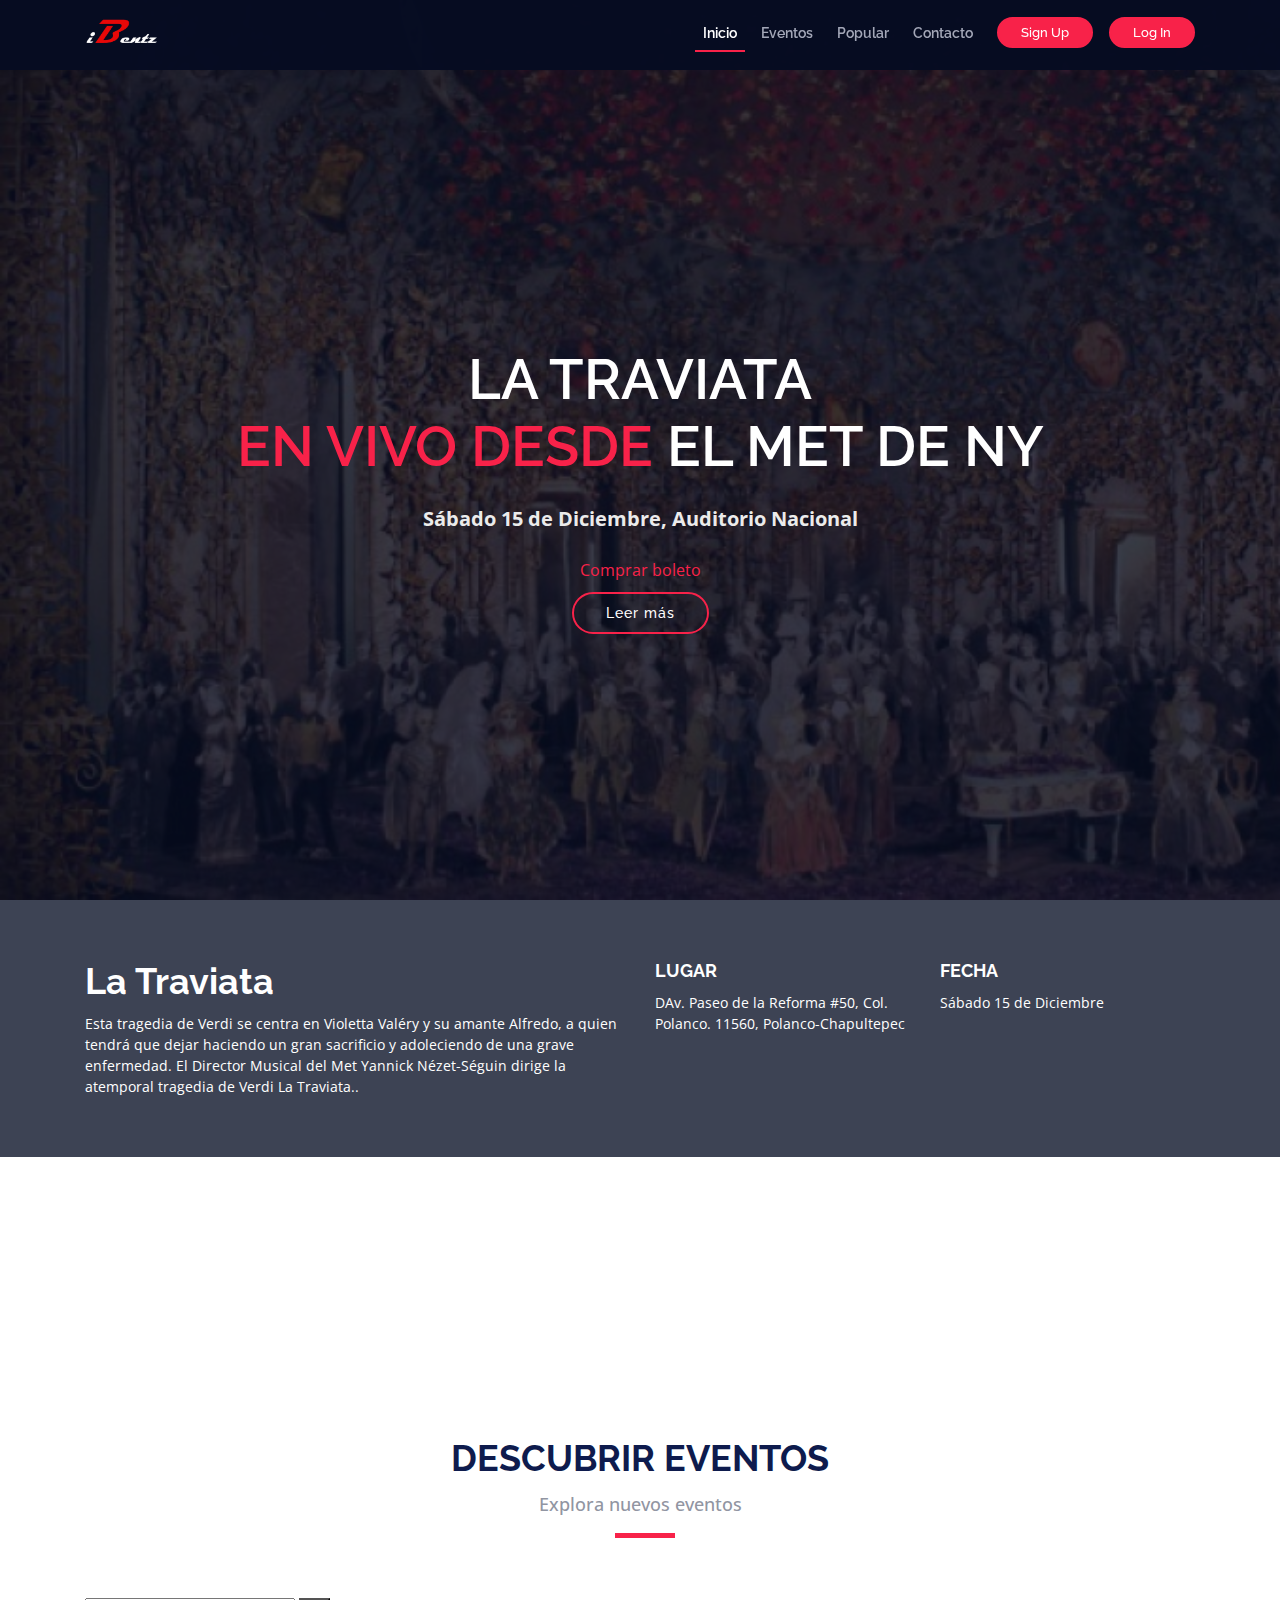
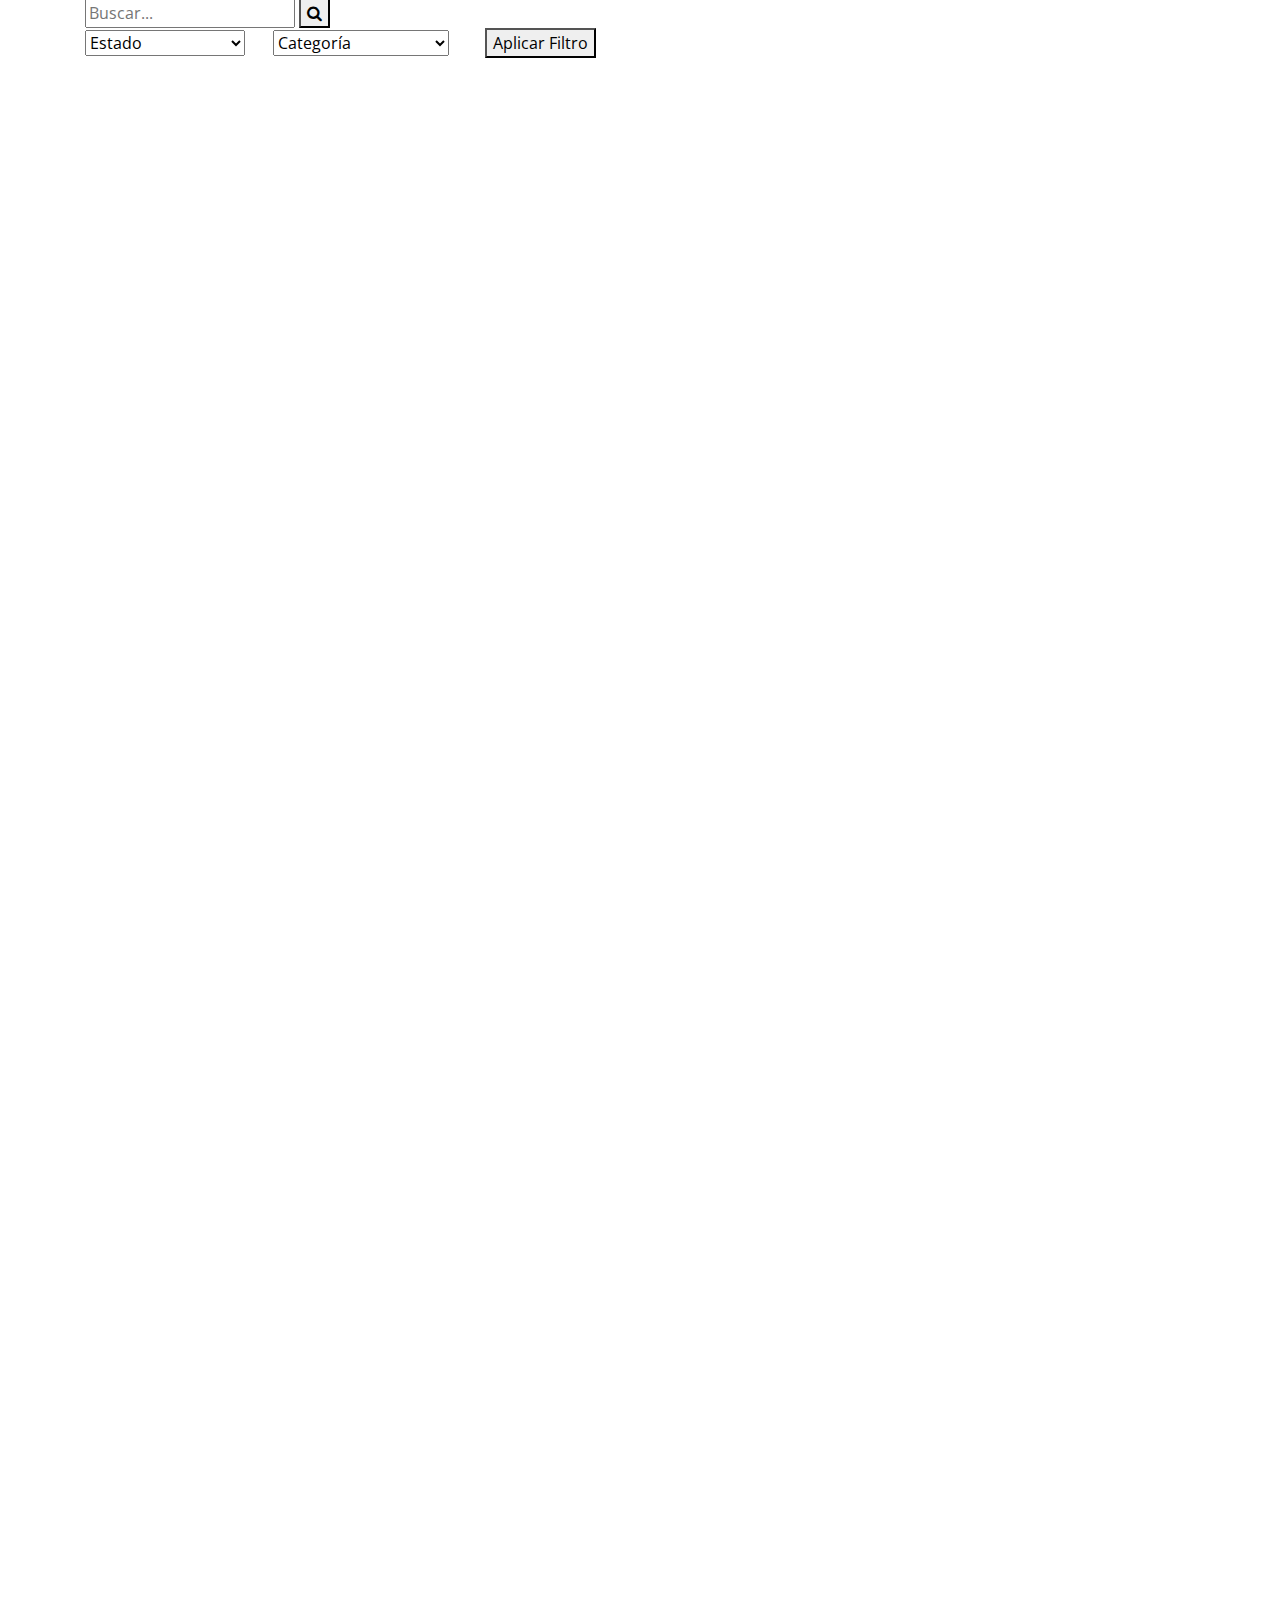
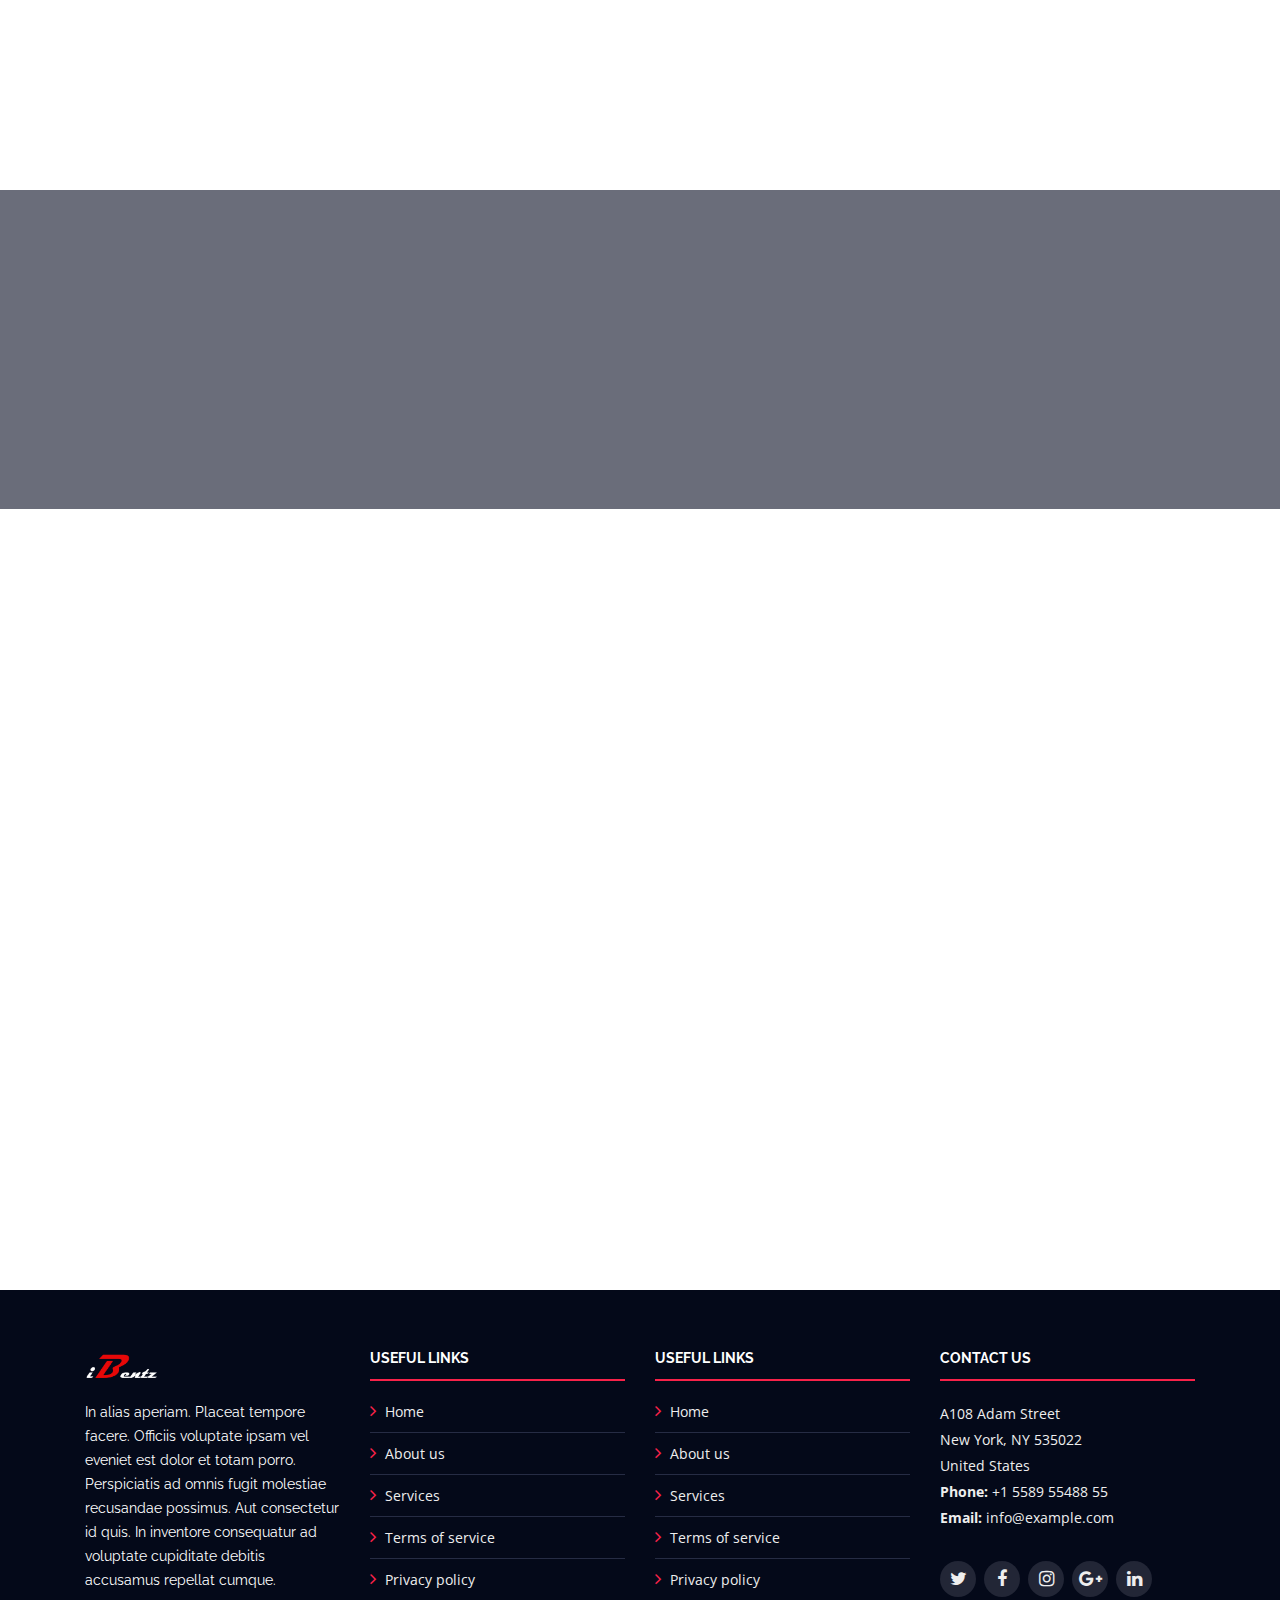
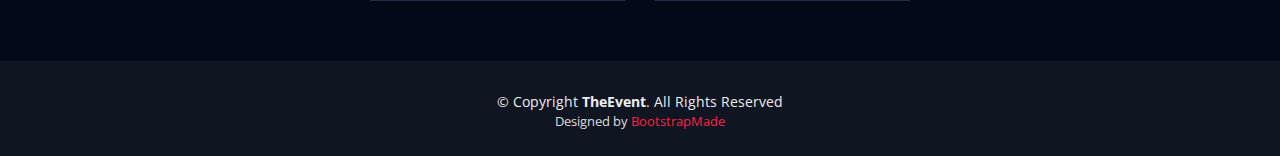
==== FrontEnd/index.html @ 257b375c "Initial search commit" ====
<!DOCTYPE html>
<html lang="en">

<head>
  <meta charset="utf-8">
  <title>iBentz</title>
  <meta content="width=device-width, initial-scale=1.0" name="viewport">
  <meta content="" name="keywords">
  <meta content="" name="description">

  <!-- Favicons -->
  <link href="img/favicon.png" rel="icon">
  <link href="img/apple-touch-icon.png" rel="apple-touch-icon">

  <!-- Google Fonts -->
  <link href="https://fonts.googleapis.com/css?family=Open+Sans:300,300i,400,400i,700,700i|Raleway:300,400,500,700,800" rel="stylesheet">

  <!-- Bootstrap CSS File -->
  <link href="lib/bootstrap/css/bootstrap.min.css" rel="stylesheet">

  <!-- Libraries CSS Files -->
  <link href="lib/font-awesome/css/font-awesome.min.css" rel="stylesheet">
  <link href="lib/animate/animate.min.css" rel="stylesheet">
  <link href="lib/venobox/venobox.css" rel="stylesheet">
  <link href="lib/owlcarousel/assets/owl.carousel.min.css" rel="stylesheet">

  <!-- Main Stylesheet File -->
  <link href="css/style.css" rel="stylesheet">

  <!-- =======================================================
    Theme Name: TheEvent
    Theme URL: https://bootstrapmade.com/theevent-conference-event-bootstrap-template/
    Author: BootstrapMade.com
    License: https://bootstrapmade.com/license/
  ======================================================= -->
</head>

<body>

  <!--==========================
    Header
  ============================-->
  <header id="header" class="header-scrolled">
    <div class="container">

      <div id="logo" class="pull-left">
        <!-- Uncomment below if you prefer to use a text logo -->
        <!-- <h1><a href="#main">C<span>o</span>nf</a></h1>-->
        <!-- <a href="#intro" class="scrollto"><img src="img/logo.png" width="20%" height="auto" alt="100%" title=""></a> -->
        <a href="index.html" class="scrollto"><img src="img/logo.png" width="auto" height="auto" alt="100%" title=""></a>
      </div>

      <nav id="nav-menu-container">
        <ul class="nav-menu">
          <li class="menu-active"><a href="#intro">Inicio</a></li>
          <li><a href="#speakers">Eventos</a></li>

          <li><a href="#gallery">Popular</a></li>
          <li><a href="#contact">Contacto</a></li>
          <li class="buy-tickets"><a href="./signup.html">Sign Up</a></li>
          <li class="buy-tickets"><a href="./login.html">Log In</a></li>
        </ul>
      </nav><!-- #nav-menu-container -->
    </div>
  </header><!-- #header -->

  <!--==========================
    Intro Section
  ============================-->
  <section id="intro">
    <div class="intro-container wow fadeIn">
      <h1 class="mb-4 pb-0">La Traviata<br><span>En vivo desde</span> el met de NY</h1>
      <p class="mb-4 pb-0">Sábado 15 de Diciembre, Auditorio Nacional</p>
      <a href="https://www.ticketmaster.com.mx/transmision-en-vivo-desde-el-met-ciudad-de-mexico-distrito-federal-15-12-2018/event/14005470ADBB6EAB?dma_id=802&artistid=1245346&majorcatid=10002&minorcatid=821&bba=1" target="_blank"	>Comprar boleto</a>
      <a href="#about" class="about-btn scrollto">Leer más</a>
    </div>
  </section>

  <main id="main">

    <!--==========================
      About Section
    ============================-->
    <section id="about">
      <div class="container">
        <div class="row">
          <div class="col-lg-6">
            <h2>La Traviata</h2>
            <p>Esta tragedia de Verdi se centra en Violetta Valéry y su amante Alfredo, a quien tendrá que dejar haciendo un gran sacrificio y adoleciendo de una grave enfermedad. El Director Musical del Met Yannick Nézet-Séguin dirige la atemporal tragedia de Verdi La Traviata..</p>
          </div>
          <div class="col-lg-3">
            <h3>Lugar </h3>
            <p>DAv. Paseo de la Reforma #50, Col. Polanco. 11560, Polanco-Chapultepec</p>
          </div>
          <div class="col-lg-3">
            <h3>Fecha</h3>
            <p>Sábado 15 de Diciembre</p>
          </div>
        </div>
      </div>
    </section>
    <!--==========================
      Gallery Section
    ============================-->
    <section id="gallery" class="wow fadeInUp">

      <div class="container">
        <div class="section-header">
          <h2>Eventos Populares</h2>
          <p>Mira los eventos del momento en iBentz</p>
        </div>
      </div>

        <div id="events-carousel" class="owl-carousel gallery-carousel"></div>

    </section>
<!------------EMPIEZA-------->
<section>
	<div class="container">
		<div class="section-header">
            <h2>Descubrir Eventos</h2>
            <p>Explora nuevos eventos</p>
        </div>
    	<div>
    		<input type="text" placeholder="Buscar..." name="search" id="search">
    		<button type="submit" id="background_process_test" onclick="search();"><i class="fa fa-search"></i></button>
      	</div>
      	<div>
  			<select id="loc">
  				<option selected disabled hidden >Estado</option>
  				<option value="0">Todos los estados</option>
  		    	<option value="AGS">Aguascalientes</option>
  		  		<option value="BCN">Baja Calfornia</option>
  		  		<option value="BCS">Baja California Sur</option>
  		  		<option value="CAM">Campeche</option>
  		  		<option value="CHP">Chiapas</option>
  		  		<option value="CHI">Chihuahua</option>
  		  		<option value="DIF">Ciudad de México</option>
  		  		<option value="COA">Coahuila</option>
  		  		<option value="COL">Colima</option>
  		  		<option value="DUR">Durango</option>
  		  		<option value="GTO">Guanajuato</option>
  		  		<option value="GRO">Guerrero</option>
  		  		<option value="HGO">Hidalgo</option>
  		  		<option value="JAL">Jalisco</option>
  		  		<option value="MEX">México</option>
  		  		<option value="MIC">Michoacán</option>
  		  		<option value="MOR">Morelos</option>
  		  		<option value="NAY">Nayarit</option>
  		  		<option value="NLE">Nuevo León</option>
  		  		<option value="OAX">Oaxaca</option>
  		  		<option value="PUE">Puebla</option>
  		  		<option value="QRO">Querétaro</option>
  		  		<option value="ROO">Quintana Roo</option>
  		  		<option value="SLP">San Luis Potosí</option>
  		  		<option value="SIN">Sinaloa</option>
  		  		<option value="SON">Sonora</option>
  		  		<option value="TAB">Tabasco</option>
  			  	<option value="TAM">Tamaulipas</option>
  			  	<option value="TLX">Tlaxcala</option>
  		  		<option value="VER">Veracruz</option>
	  		  	<option value="YUC">Yucatán</option>
  			  	<option value="ZAC">Zacatecas</option>
  			</select>	
  			&nbsp;
  			&nbsp;
  			&nbsp;
	  		<select id='cat'>
  				<option  selected disabled hidden >Categoría</option>
      			<option value="">Todas las categorías</option>
  				<option value="MUSICA">Música</option>
  				<option value="DEPORTE">Deporte</option>
	  			<option value="ARTE">Arte</option>
  				<option value="CINE">Cine</option>
  				<option value="LITERATURA">Literatura</option>
  				<option value="TEATRO">Teatro</option>
  			</select>
  			&nbsp;
  			&nbsp;
  			&nbsp;
  			&nbsp;
		    <button type="submit" id="Filtro" onclick="filter();">Aplicar Filtro</button>
		</div>
	</div>
	<br>

  <div>
    <div id="resultados" class="row">

        </div>
      </div>
        </section>
    <!--==========================
      Venue Section
    ============================-->
    <section id="venue" class="wow fadeInUp">

      <div class="container-fluid">

        <div class="section-header">
          <h2>Event Venue</h2>
          <p>Event venue location info and gallery</p>
        </div>

        <div class="row no-gutters">
          <div class="col-lg-6 venue-map">
            <iframe src="https://www.google.com/maps/embed?pb=!1m14!1m8!1m3!1d12097.433213460943!2d-74.0062269!3d40.7101282!3m2!1i1024!2i768!4f13.1!3m3!1m2!1s0x0%3A0xb89d1fe6bc499443!2sDowntown+Conference+Center!5e0!3m2!1smk!2sbg!4v1539943755621" frameborder="0" style="border:0" allowfullscreen></iframe>
          </div>

          <div class="col-lg-6 venue-info">
            <div class="row justify-content-center">
              <div class="col-11 col-lg-8">
                <h3>Downtown Conference Center, New York</h3>
                <p>Iste nobis eum sapiente sunt enim dolores labore accusantium autem. Cumque beatae ipsam. Est quae sit qui voluptatem corporis velit. Qui maxime accusamus possimus. Consequatur sequi et ea suscipit enim nesciunt quia velit.</p>
              </div>
            </div>
          </div>
        </div>

      </div>

      <div class="container-fluid venue-gallery-container">
        <div class="row no-gutters">

          <div class="col-lg-3 col-md-4">
            <div class="venue-gallery">
              <a href="img/venue-gallery/1.jpg" class="venobox" data-gall="venue-gallery">
                <img src="img/venue-gallery/1.jpg" alt="" class="img-fluid">
              </a>
            </div>
          </div>

          <div class="col-lg-3 col-md-4">
            <div class="venue-gallery">
              <a href="img/venue-gallery/2.jpg" class="venobox" data-gall="venue-gallery">
                <img src="img/venue-gallery/2.jpg" alt="" class="img-fluid">
              </a>
            </div>
          </div>

          <div class="col-lg-3 col-md-4">
            <div class="venue-gallery">
              <a href="img/venue-gallery/3.jpg" class="venobox" data-gall="venue-gallery">
                <img src="img/venue-gallery/3.jpg" alt="" class="img-fluid">
              </a>
            </div>
          </div>

          <div class="col-lg-3 col-md-4">
            <div class="venue-gallery">
              <a href="img/venue-gallery/4.jpg" class="venobox" data-gall="venue-gallery">
                <img src="img/venue-gallery/4.jpg" alt="" class="img-fluid">
              </a>
            </div>
          </div>

          <div class="col-lg-3 col-md-4">
            <div class="venue-gallery">
              <a href="img/venue-gallery/5.jpg" class="venobox" data-gall="venue-gallery">
                <img src="img/venue-gallery/5.jpg" alt="" class="img-fluid">
              </a>
            </div>
          </div>

          <div class="col-lg-3 col-md-4">
            <div class="venue-gallery">
              <a href="img/venue-gallery/6.jpg" class="venobox" data-gall="venue-gallery">
                <img src="img/venue-gallery/6.jpg" alt="" class="img-fluid">
              </a>
            </div>
          </div>

          <div class="col-lg-3 col-md-4">
            <div class="venue-gallery">
              <a href="img/venue-gallery/7.jpg" class="venobox" data-gall="venue-gallery">
                <img src="img/venue-gallery/7.jpg" alt="" class="img-fluid">
              </a>
            </div>
          </div>

          <div class="col-lg-3 col-md-4">
            <div class="venue-gallery">
              <a href="img/venue-gallery/8.jpg" class="venobox" data-gall="venue-gallery">
                <img src="img/venue-gallery/8.jpg" alt="" class="img-fluid">
              </a>
            </div>
          </div>

        </div>
      </div>

    </section>



    <!--==========================
      Sponsors Section
    ============================-->
    <section id="sponsors" class="section-with-bg wow fadeInUp">

      <div class="container">
        <div class="section-header">
          <h2>Colaboradores</h2>
        </div>

        <div class="row no-gutters sponsors-wrap clearfix">

          <div class="col-lg-3 col-md-4 col-xs-6">
            <div class="sponsor-logo">
              <img src="img/sponsors/1.png" class="img-fluid" alt="">
            </div>
          </div>

          <div class="col-lg-3 col-md-4 col-xs-6">
            <div class="sponsor-logo">
              <img src="img/sponsors/2.png" class="img-fluid" alt="">
            </div>
          </div>

          <div class="col-lg-3 col-md-4 col-xs-6">
            <div class="sponsor-logo">
              <img src="img/sponsors/3.png" class="img-fluid" alt="">
            </div>
          </div>

          <div class="col-lg-3 col-md-4 col-xs-6">
            <div class="sponsor-logo">
              <img src="img/sponsors/4.png" class="img-fluid" alt="">
            </div>
          </div>

          <div class="col-lg-3 col-md-4 col-xs-6">
            <div class="sponsor-logo">
              <img src="img/sponsors/5.png" class="img-fluid" alt="">
            </div>
          </div>

          <div class="col-lg-3 col-md-4 col-xs-6">
            <div class="sponsor-logo">
              <img src="img/sponsors/6.png" class="img-fluid" alt="">
            </div>
          </div>

          <div class="col-lg-3 col-md-4 col-xs-6">
            <div class="sponsor-logo">
              <img src="img/sponsors/7.png" class="img-fluid" alt="">
            </div>
          </div>

          <div class="col-lg-3 col-md-4 col-xs-6">
            <div class="sponsor-logo">
              <img src="img/sponsors/8.png" class="img-fluid" alt="">
            </div>
          </div>

        </div>

      </div>

    </section>


    <!--==========================
      Subscribe Section
    ============================-->
    <section id="subscribe">
      <div class="container wow fadeInUp">
        <div class="section-header">
          <h2>Newsletter</h2>
          <p>Rerum numquam illum recusandae quia mollitia consequatur.</p>
        </div>

        <form method="POST" action="#">
          <div class="form-row justify-content-center">
            <div class="col-auto">
              <input type="text" class="form-control" placeholder="Enter your Email">
            </div>
            <div class="col-auto">
              <button type="submit">Subscribe</button>
            </div>
          </div>
        </form>

      </div>
    </section>


    <!--==========================
      Contact Section
    ============================-->
    <section id="contact" class="section-bg wow fadeInUp">

      <div class="container">

        <div class="section-header">
          <h2>Contactáctanos</h2>
        </div>

        <div class="row contact-info">

          <div class="col-md-4">
            <div class="contact-address">
              <i class="ion-ios-location-outline"></i>
              <h3>Dirección</h3>
              <a href="http://maps.google.com/?q=Av Eduardo Monroy Cárdenas 2000, San Antonio Buenavista, 50110 Toluca de Lerdo, Méx." target="blank"><address>Eduardo Monroy Cárdenas 2000, San Antonio Buenavista, C.P. 50110. Toluca de Lerdo, México</address></a>
            </div>
          </div>

          <div class="col-md-4">
            <div class="contact-phone">
              <i class="ion-ios-telephone-outline"></i>
              <h3>Teléfono</h3>
              <p>(722) 279 9990</p>
            </div>
          </div>

          <div class="col-md-4">
            <div class="contact-email">
              <i class="ion-ios-email-outline"></i>
              <h3>Email</h3>
              <p>ibentz@gmail.com</p>
            </div>
          </div>

        </div>

        <div class="form">
          <div id="sendmessage">Tu mensaje ha sido enviado</div>
          <div id="errormessage"></div>
          <form action="" method="post" role="form" class="contactForm">
            <div class="form-row">
              <div class="form-group col-md-6">
                <input type="text" name="name" class="form-control" id="name" placeholder="Nombre" data-rule="minlen:4" data-msg="Debe ingresar un nombre" />
                <div class="validation"></div>
              </div>
              <div class="form-group col-md-6">
                <input type="email" class="form-control" name="email" id="email" placeholder="Email" data-rule="email" data-msg="Ingrese un email válido" />
                <div class="validation"></div>
              </div>
            </div>
            <div class="form-group">
              <input type="text" class="form-control" name="subject" id="subject" placeholder="Asunto" data-rule="minlen:4" data-msg="Ingrese un asunto" />
              <div class="validation"></div>
            </div>
            <div class="form-group">
              <textarea class="form-control" name="message" rows="5" data-rule="required" data-msg="Déjanos un mensaje" placeholder="Mensaje"></textarea>
              <div class="validation"></div>
            </div>
            <div class="text-center"><button type="submit">Enviar mensaje</button></div>
          </form>
        </div>

      </div>
    </section><!-- #contact -->

  </main>


  <!--==========================
    Footer
  ============================-->
  <footer id="footer">
    <div class="footer-top">
      <div class="container">
        <div class="row">

          <div class="col-lg-3 col-md-6 footer-info">
            <img src="img/logo.png" alt="TheEvenet">
            <p>In alias aperiam. Placeat tempore facere. Officiis voluptate ipsam vel eveniet est dolor et totam porro. Perspiciatis ad omnis fugit molestiae recusandae possimus. Aut consectetur id quis. In inventore consequatur ad voluptate cupiditate debitis accusamus repellat cumque.</p>
          </div>

          <div class="col-lg-3 col-md-6 footer-links">
            <h4>Useful Links</h4>
            <ul>
              <li><i class="fa fa-angle-right"></i> <a href="#">Home</a></li>
              <li><i class="fa fa-angle-right"></i> <a href="#">About us</a></li>
              <li><i class="fa fa-angle-right"></i> <a href="#">Services</a></li>
              <li><i class="fa fa-angle-right"></i> <a href="#">Terms of service</a></li>
              <li><i class="fa fa-angle-right"></i> <a href="#">Privacy policy</a></li>
            </ul>
          </div>

          <div class="col-lg-3 col-md-6 footer-links">
            <h4>Useful Links</h4>
            <ul>
              <li><i class="fa fa-angle-right"></i> <a href="#">Home</a></li>
              <li><i class="fa fa-angle-right"></i> <a href="#">About us</a></li>
              <li><i class="fa fa-angle-right"></i> <a href="#">Services</a></li>
              <li><i class="fa fa-angle-right"></i> <a href="#">Terms of service</a></li>
              <li><i class="fa fa-angle-right"></i> <a href="#">Privacy policy</a></li>
            </ul>
          </div>

          <div class="col-lg-3 col-md-6 footer-contact">
            <h4>Contact Us</h4>
            <p>
              A108 Adam Street <br>
              New York, NY 535022<br>
              United States <br>
              <strong>Phone:</strong> +1 5589 55488 55<br>
              <strong>Email:</strong> info@example.com<br>
            </p>

            <div class="social-links">
              <a href="#" class="twitter"><i class="fa fa-twitter"></i></a>
              <a href="#" class="facebook"><i class="fa fa-facebook"></i></a>
              <a href="#" class="instagram"><i class="fa fa-instagram"></i></a>
              <a href="#" class="google-plus"><i class="fa fa-google-plus"></i></a>
              <a href="#" class="linkedin"><i class="fa fa-linkedin"></i></a>
            </div>

          </div>

        </div>
      </div>
    </div>

    <div class="container">
      <div class="copyright">
        &copy; Copyright <strong>TheEvent</strong>. All Rights Reserved
      </div>
      <div class="credits">
        <!--
          All the links in the footer should remain intact.
          You can delete the links only if you purchased the pro version.
          Licensing information: https://bootstrapmade.com/license/
          Purchase the pro version with working PHP/AJAX contact form: https://bootstrapmade.com/buy/?theme=TheEvent
        -->
        Designed by <a href="https://bootstrapmade.com/">BootstrapMade</a>
      </div>
    </div>
  </footer><!-- #footer -->

  <a href="#" class="back-to-top"><i class="fa fa-angle-up"></i></a>

  <!-- JavaScript Libraries -->
  <script src="lib/jquery/jquery.min.js"></script>
  <script src="lib/jquery/jquery-migrate.min.js"></script>
  <script src="lib/bootstrap/js/bootstrap.bundle.min.js"></script>
  <script src="lib/easing/easing.min.js"></script>
  <script src="lib/superfish/hoverIntent.js"></script>
  <script src="lib/superfish/superfish.min.js"></script>
  <script src="lib/wow/wow.min.js"></script>
  <script src="lib/venobox/venobox.min.js"></script>
  <script src="lib/owlcarousel/owl.carousel.min.js"></script>

  <!-- Contact Form JavaScript File -->
  <script src="contactform/contactform.js"></script>

  <!-- Template Main Javascript File -->
  <script src="js/main.js"></script>
  <script src="js/discover.js"></script>
</body>

</html>
---- FrontEnd/lib/venobox/venobox.css ----
/* ------ venobox.css --------*/
.vbox-overlay *, .vbox-overlay *:before, .vbox-overlay *:after{
    -webkit-backface-visibility: hidden;
    -webkit-box-sizing:border-box;
    -moz-box-sizing:border-box;
    box-sizing:border-box;
}
.vbox-overlay * { 
    -webkit-backface-visibility: visible;
    backface-visibility: visible;
}
.vbox-overlay{
    display: -webkit-flex;
    display: flex;
    -webkit-flex-direction: column;
    flex-direction: column;
    -webkit-justify-content: center;
    justify-content: center;
    -webkit-align-items: center;
    align-items: center;
    position: fixed;
    left: 0;
    top: 0;
    bottom: 0;
    right: 0;
    z-index: 1040;
    -webkit-transform:translateZ(1000px);
    transform: translateZ(1000px);
    transform-style: preserve-3d;
}

/* ----- navigation ----- */
.vbox-title{
    width: 100%;
    height: 40px;
    float: left;
    text-align: center;
    line-height: 28px;
    font-size: 12px;
    padding: 6px 40px;
    overflow: hidden;
    position: fixed;
    display: none;
    left: 0;
    z-index: 1050;
}
.vbox-close{
    cursor: pointer;
    position: fixed;
    top: 15px;
    right: 15px;
    width: 48px;
    height: 48px;
    display: block;
    background-position:10px center;
    overflow: hidden;
    font-size: 48px;
    line-height: 1;
    text-align: center;
    z-index: 1050;
}
.vbox-num{
    cursor: pointer;
    position: fixed;
    left: 0;
    height: 40px;
    display: block;
    overflow: hidden;
    line-height: 28px;
    font-size: 12px;
    padding: 6px 10px;
    display: none;
    z-index: 1050;
}
/* ----- navigation ARROWS ----- */
.vbox-next, .vbox-prev{
    position: fixed;
    top: 50%;
    margin-top: -15px;
    overflow: hidden;
    cursor: pointer;
    display: block;
    width: 45px;
    height: 45px;
    z-index: 1050;
}
.vbox-next span, .vbox-prev span{
    position: relative;
    width: 20px;
    height: 20px;
    border: 2px solid transparent;
    border-top-color: #B6B6B6;
    border-right-color: #B6B6B6;
    text-indent: -100px;
    position: absolute;
    top: 8px;
    display: block;
}
.vbox-prev{
    left: 15px;
}
.vbox-next{
    right: 30px;
}
.vbox-prev span{
    left: 10px;
    -ms-transform: rotate(-135deg);
    -webkit-transform: rotate(-135deg);
    transform: rotate(-135deg);
}
.vbox-next span{
    -ms-transform: rotate(45deg);
    -webkit-transform: rotate(45deg);
    transform: rotate(45deg);
    right: 10px;
}
/* ------- inline window ------ */
.vbox-inline{
    width: 420px;
    height: 315px;
    height: 70vh;
    padding: 10px;
    background: #fff;
    margin: 0 auto;
    overflow: auto;
    text-align: left;
}
/* ------- Video & iFrames window ------ */
.venoframe{
    max-width: 100%;
    width: 100%;
    border: none;
    width: 100%;
    height: 260px;
    height: 70vh;
}
.venoframe.vbvid{
    height: 260px;
}
@media (min-width: 768px) {
    .venoframe, .vbox-inline{
        width: 90%;
        height: 360px;
        height: 70vh;
    }
    .venoframe.vbvid{
        width: 640px;
        height: 360px;
    }
}
@media (min-width: 992px) {
    .venoframe, .vbox-inline{
        max-width: 1200px;
        width: 80%;
        height: 540px;
        height: 70vh;
    }
    .venoframe.vbvid{
        width: 960px;
        height: 540px;
    }
}
/* 
Please do NOT edit this part! 
or at least read this note: http://i.imgur.com/7C0ws9e.gif
*/
.vbox-open{
    overflow: hidden;
}
.vbox-container{
    position: absolute;
    left: 0;
    right: 0;
    top: 0;
    bottom: 0;
    overflow-x: hidden;
    overflow-y: auto;
    overflow-scrolling: touch;
    -webkit-overflow-scrolling: touch;
    z-index: 20;
    max-height: 100%;

}

.vbox-content{
    text-align: center;
    float: left;
    width: 100%;
    position: relative;
    overflow: hidden;
    padding: 20px 10px;
}
.vbox-container img{
    max-width: 100%;
    height: auto;
}
.figlio{
    max-width: 100%;
    text-align: initial;
    border: 8px solid rgba(255, 255, 255, 0.4);
}
img.figlio{
    -webkit-user-select: none;
-khtml-user-select: none;
-moz-user-select: none;
-o-user-select: none;
user-select: none;
}
.vbox-content.swipe-left{
    margin-left: -200px !important;
}
.vbox-content.swipe-right{
    margin-left: 200px !important;
}
.animated{
    webkit-transition: margin 300ms ease-out;
    transition: margin 300ms ease-out;
}
.animate-in{
    opacity: 1;
}
.animate-out{
    opacity: 0;
}
/* ---------- preloader ----------
 * SPINKIT 
 * http://tobiasahlin.com/spinkit/
-------------------------------- */
.sk-double-bounce,.sk-rotating-plane{width:40px;height:40px;margin:40px auto}.sk-rotating-plane{background-color:#333;-webkit-animation:sk-rotatePlane 1.2s infinite ease-in-out;animation:sk-rotatePlane 1.2s infinite ease-in-out}@-webkit-keyframes sk-rotatePlane{0%{-webkit-transform:perspective(120px) rotateX(0) rotateY(0);transform:perspective(120px) rotateX(0) rotateY(0)}50%{-webkit-transform:perspective(120px) rotateX(-180.1deg) rotateY(0);transform:perspective(120px) rotateX(-180.1deg) rotateY(0)}100%{-webkit-transform:perspective(120px) rotateX(-180deg) rotateY(-179.9deg);transform:perspective(120px) rotateX(-180deg) rotateY(-179.9deg)}}@keyframes sk-rotatePlane{0%{-webkit-transform:perspective(120px) rotateX(0) rotateY(0);transform:perspective(120px) rotateX(0) rotateY(0)}50%{-webkit-transform:perspective(120px) rotateX(-180.1deg) rotateY(0);transform:perspective(120px) rotateX(-180.1deg) rotateY(0)}100%{-webkit-transform:perspective(120px) rotateX(-180deg) rotateY(-179.9deg);transform:perspective(120px) rotateX(-180deg) rotateY(-179.9deg)}}.sk-double-bounce{position:relative}.sk-double-bounce .sk-child{width:100%;height:100%;border-radius:50%;background-color:#333;opacity:.6;position:absolute;top:0;left:0;-webkit-animation:sk-doubleBounce 2s infinite ease-in-out;animation:sk-doubleBounce 2s infinite ease-in-out}.sk-chasing-dots .sk-child,.sk-spinner-pulse,.sk-three-bounce .sk-child{background-color:#333;border-radius:100%}.sk-double-bounce .sk-double-bounce2{-webkit-animation-delay:-1s;animation-delay:-1s}@-webkit-keyframes sk-doubleBounce{0%,100%{-webkit-transform:scale(0);transform:scale(0)}50%{-webkit-transform:scale(1);transform:scale(1)}}@keyframes sk-doubleBounce{0%,100%{-webkit-transform:scale(0);transform:scale(0)}50%{-webkit-transform:scale(1);transform:scale(1)}}.sk-wave{margin:40px auto;width:50px;height:40px;text-align:center;font-size:10px}.sk-wave .sk-rect{background-color:#333;height:100%;width:6px;display:inline-block;-webkit-animation:sk-waveStretchDelay 1.2s infinite ease-in-out;animation:sk-waveStretchDelay 1.2s infinite ease-in-out}.sk-wave .sk-rect1{-webkit-animation-delay:-1.2s;animation-delay:-1.2s}.sk-wave .sk-rect2{-webkit-animation-delay:-1.1s;animation-delay:-1.1s}.sk-wave .sk-rect3{-webkit-animation-delay:-1s;animation-delay:-1s}.sk-wave .sk-rect4{-webkit-animation-delay:-.9s;animation-delay:-.9s}.sk-wave .sk-rect5{-webkit-animation-delay:-.8s;animation-delay:-.8s}@-webkit-keyframes sk-waveStretchDelay{0%,100%,40%{-webkit-transform:scaleY(.4);transform:scaleY(.4)}20%{-webkit-transform:scaleY(1);transform:scaleY(1)}}@keyframes sk-waveStretchDelay{0%,100%,40%{-webkit-transform:scaleY(.4);transform:scaleY(.4)}20%{-webkit-transform:scaleY(1);transform:scaleY(1)}}.sk-wandering-cubes{margin:40px auto;width:40px;height:40px;position:relative}.sk-wandering-cubes .sk-cube{background-color:#333;width:10px;height:10px;position:absolute;top:0;left:0;-webkit-animation:sk-wanderingCube 1.8s ease-in-out -1.8s infinite both;animation:sk-wanderingCube 1.8s ease-in-out -1.8s infinite both}.sk-chasing-dots,.sk-spinner-pulse{width:40px;height:40px;margin:40px auto}.sk-wandering-cubes .sk-cube2{-webkit-animation-delay:-.9s;animation-delay:-.9s}@-webkit-keyframes sk-wanderingCube{0%{-webkit-transform:rotate(0);transform:rotate(0)}25%{-webkit-transform:translateX(30px) rotate(-90deg) scale(.5);transform:translateX(30px) rotate(-90deg) scale(.5)}50%{-webkit-transform:translateX(30px) translateY(30px) rotate(-179deg);transform:translateX(30px) translateY(30px) rotate(-179deg)}50.1%{-webkit-transform:translateX(30px) translateY(30px) rotate(-180deg);transform:translateX(30px) translateY(30px) rotate(-180deg)}75%{-webkit-transform:translateX(0) translateY(30px) rotate(-270deg) scale(.5);transform:translateX(0) translateY(30px) rotate(-270deg) scale(.5)}100%{-webkit-transform:rotate(-360deg);transform:rotate(-360deg)}}@keyframes sk-wanderingCube{0%{-webkit-transform:rotate(0);transform:rotate(0)}25%{-webkit-transform:translateX(30px) rotate(-90deg) scale(.5);transform:translateX(30px) rotate(-90deg) scale(.5)}50%{-webkit-transform:translateX(30px) translateY(30px) rotate(-179deg);transform:translateX(30px) translateY(30px) rotate(-179deg)}50.1%{-webkit-transform:translateX(30px) translateY(30px) rotate(-180deg);transform:translateX(30px) translateY(30px) rotate(-180deg)}75%{-webkit-transform:translateX(0) translateY(30px) rotate(-270deg) scale(.5);transform:translateX(0) translateY(30px) rotate(-270deg) scale(.5)}100%{-webkit-transform:rotate(-360deg);transform:rotate(-360deg)}}.sk-spinner-pulse{-webkit-animation:sk-pulseScaleOut 1s infinite ease-in-out;animation:sk-pulseScaleOut 1s infinite ease-in-out}@-webkit-keyframes sk-pulseScaleOut{0%{-webkit-transform:scale(0);transform:scale(0)}100%{-webkit-transform:scale(1);transform:scale(1);opacity:0}}@keyframes sk-pulseScaleOut{0%{-webkit-transform:scale(0);transform:scale(0)}100%{-webkit-transform:scale(1);transform:scale(1);opacity:0}}.sk-chasing-dots{position:relative;text-align:center;-webkit-animation:sk-chasingDotsRotate 2s infinite linear;animation:sk-chasingDotsRotate 2s infinite linear}.sk-chasing-dots .sk-child{width:60%;height:60%;display:inline-block;position:absolute;top:0;-webkit-animation:sk-chasingDotsBounce 2s infinite ease-in-out;animation:sk-chasingDotsBounce 2s infinite ease-in-out}.sk-chasing-dots .sk-dot2{top:auto;bottom:0;-webkit-animation-delay:-1s;animation-delay:-1s}@-webkit-keyframes sk-chasingDotsRotate{100%{-webkit-transform:rotate(360deg);transform:rotate(360deg)}}@keyframes sk-chasingDotsRotate{100%{-webkit-transform:rotate(360deg);transform:rotate(360deg)}}@-webkit-keyframes sk-chasingDotsBounce{0%,100%{-webkit-transform:scale(0);transform:scale(0)}50%{-webkit-transform:scale(1);transform:scale(1)}}@keyframes sk-chasingDotsBounce{0%,100%{-webkit-transform:scale(0);transform:scale(0)}50%{-webkit-transform:scale(1);transform:scale(1)}}.sk-three-bounce{margin:40px auto;width:80px;text-align:center}.sk-three-bounce .sk-child{width:20px;height:20px;display:inline-block;-webkit-animation:sk-three-bounce 1.4s ease-in-out 0s infinite both;animation:sk-three-bounce 1.4s ease-in-out 0s infinite both}.sk-circle .sk-child:before,.sk-fading-circle .sk-circle:before{display:block;border-radius:100%;content:'';background-color:#333}.sk-three-bounce .sk-bounce1{-webkit-animation-delay:-.32s;animation-delay:-.32s}.sk-three-bounce .sk-bounce2{-webkit-animation-delay:-.16s;animation-delay:-.16s}@-webkit-keyframes sk-three-bounce{0%,100%,80%{-webkit-transform:scale(0);transform:scale(0)}40%{-webkit-transform:scale(1);transform:scale(1)}}@keyframes sk-three-bounce{0%,100%,80%{-webkit-transform:scale(0);transform:scale(0)}40%{-webkit-transform:scale(1);transform:scale(1)}}.sk-circle{margin:40px auto;width:40px;height:40px;position:relative}.sk-circle .sk-child{width:100%;height:100%;position:absolute;left:0;top:0}.sk-circle .sk-child:before{margin:0 auto;width:15%;height:15%;-webkit-animation:sk-circleBounceDelay 1.2s infinite ease-in-out both;animation:sk-circleBounceDelay 1.2s infinite ease-in-out both}.sk-circle .sk-circle2{-webkit-transform:rotate(30deg);-ms-transform:rotate(30deg);transform:rotate(30deg)}.sk-circle .sk-circle3{-webkit-transform:rotate(60deg);-ms-transform:rotate(60deg);transform:rotate(60deg)}.sk-circle .sk-circle4{-webkit-transform:rotate(90deg);-ms-transform:rotate(90deg);transform:rotate(90deg)}.sk-circle .sk-circle5{-webkit-transform:rotate(120deg);-ms-transform:rotate(120deg);transform:rotate(120deg)}.sk-circle .sk-circle6{-webkit-transform:rotate(150deg);-ms-transform:rotate(150deg);transform:rotate(150deg)}.sk-circle .sk-circle7{-webkit-transform:rotate(180deg);-ms-transform:rotate(180deg);transform:rotate(180deg)}.sk-circle .sk-circle8{-webkit-transform:rotate(210deg);-ms-transform:rotate(210deg);transform:rotate(210deg)}.sk-circle .sk-circle9{-webkit-transform:rotate(240deg);-ms-transform:rotate(240deg);transform:rotate(240deg)}.sk-circle .sk-circle10{-webkit-transform:rotate(270deg);-ms-transform:rotate(270deg);transform:rotate(270deg)}.sk-circle .sk-circle11{-webkit-transform:rotate(300deg);-ms-transform:rotate(300deg);transform:rotate(300deg)}.sk-circle .sk-circle12{-webkit-transform:rotate(330deg);-ms-transform:rotate(330deg);transform:rotate(330deg)}.sk-circle .sk-circle2:before{-webkit-animation-delay:-1.1s;animation-delay:-1.1s}.sk-circle .sk-circle3:before{-webkit-animation-delay:-1s;animation-delay:-1s}.sk-circle .sk-circle4:before{-webkit-animation-delay:-.9s;animation-delay:-.9s}.sk-circle .sk-circle5:before{-webkit-animation-delay:-.8s;animation-delay:-.8s}.sk-circle .sk-circle6:before{-webkit-animation-delay:-.7s;animation-delay:-.7s}.sk-circle .sk-circle7:before{-webkit-animation-delay:-.6s;animation-delay:-.6s}.sk-circle .sk-circle8:before{-webkit-animation-delay:-.5s;animation-delay:-.5s}.sk-circle .sk-circle9:before{-webkit-animation-delay:-.4s;animation-delay:-.4s}.sk-circle .sk-circle10:before{-webkit-animation-delay:-.3s;animation-delay:-.3s}.sk-circle .sk-circle11:before{-webkit-animation-delay:-.2s;animation-delay:-.2s}.sk-circle .sk-circle12:before{-webkit-animation-delay:-.1s;animation-delay:-.1s}@-webkit-keyframes sk-circleBounceDelay{0%,100%,80%{-webkit-transform:scale(0);transform:scale(0)}40%{-webkit-transform:scale(1);transform:scale(1)}}@keyframes sk-circleBounceDelay{0%,100%,80%{-webkit-transform:scale(0);transform:scale(0)}40%{-webkit-transform:scale(1);transform:scale(1)}}.sk-cube-grid{width:40px;height:40px;margin:40px auto}.sk-cube-grid .sk-cube{width:33.33%;height:33.33%;background-color:#333;float:left;-webkit-animation:sk-cubeGridScaleDelay 1.3s infinite ease-in-out;animation:sk-cubeGridScaleDelay 1.3s infinite ease-in-out}.sk-cube-grid .sk-cube1{-webkit-animation-delay:.2s;animation-delay:.2s}.sk-cube-grid .sk-cube2{-webkit-animation-delay:.3s;animation-delay:.3s}.sk-cube-grid .sk-cube3{-webkit-animation-delay:.4s;animation-delay:.4s}.sk-cube-grid .sk-cube4{-webkit-animation-delay:.1s;animation-delay:.1s}.sk-cube-grid .sk-cube5{-webkit-animation-delay:.2s;animation-delay:.2s}.sk-cube-grid .sk-cube6{-webkit-animation-delay:.3s;animation-delay:.3s}.sk-cube-grid .sk-cube7{-webkit-animation-delay:0ms;animation-delay:0ms}.sk-cube-grid .sk-cube8{-webkit-animation-delay:.1s;animation-delay:.1s}.sk-cube-grid .sk-cube9{-webkit-animation-delay:.2s;animation-delay:.2s}@-webkit-keyframes sk-cubeGridScaleDelay{0%,100%,70%{-webkit-transform:scale3D(1,1,1);transform:scale3D(1,1,1)}35%{-webkit-transform:scale3D(0,0,1);transform:scale3D(0,0,1)}}@keyframes sk-cubeGridScaleDelay{0%,100%,70%{-webkit-transform:scale3D(1,1,1);transform:scale3D(1,1,1)}35%{-webkit-transform:scale3D(0,0,1);transform:scale3D(0,0,1)}}.sk-fading-circle{margin:40px auto;width:40px;height:40px;position:relative}.sk-fading-circle .sk-circle{width:100%;height:100%;position:absolute;left:0;top:0}.sk-fading-circle .sk-circle:before{margin:0 auto;width:15%;height:15%;-webkit-animation:sk-circleFadeDelay 1.2s infinite ease-in-out both;animation:sk-circleFadeDelay 1.2s infinite ease-in-out both}.sk-fading-circle .sk-circle2{-webkit-transform:rotate(30deg);-ms-transform:rotate(30deg);transform:rotate(30deg)}.sk-fading-circle .sk-circle3{-webkit-transform:rotate(60deg);-ms-transform:rotate(60deg);transform:rotate(60deg)}.sk-fading-circle .sk-circle4{-webkit-transform:rotate(90deg);-ms-transform:rotate(90deg);transform:rotate(90deg)}.sk-fading-circle .sk-circle5{-webkit-transform:rotate(120deg);-ms-transform:rotate(120deg);transform:rotate(120deg)}.sk-fading-circle .sk-circle6{-webkit-transform:rotate(150deg);-ms-transform:rotate(150deg);transform:rotate(150deg)}.sk-fading-circle .sk-circle7{-webkit-transform:rotate(180deg);-ms-transform:rotate(180deg);transform:rotate(180deg)}.sk-fading-circle .sk-circle8{-webkit-transform:rotate(210deg);-ms-transform:rotate(210deg);transform:rotate(210deg)}.sk-fading-circle .sk-circle9{-webkit-transform:rotate(240deg);-ms-transform:rotate(240deg);transform:rotate(240deg)}.sk-fading-circle .sk-circle10{-webkit-transform:rotate(270deg);-ms-transform:rotate(270deg);transform:rotate(270deg)}.sk-fading-circle .sk-circle11{-webkit-transform:rotate(300deg);-ms-transform:rotate(300deg);transform:rotate(300deg)}.sk-fading-circle .sk-circle12{-webkit-transform:rotate(330deg);-ms-transform:rotate(330deg);transform:rotate(330deg)}.sk-fading-circle .sk-circle2:before{-webkit-animation-delay:-1.1s;animation-delay:-1.1s}.sk-fading-circle .sk-circle3:before{-webkit-animation-delay:-1s;animation-delay:-1s}.sk-fading-circle .sk-circle4:before{-webkit-animation-delay:-.9s;animation-delay:-.9s}.sk-fading-circle .sk-circle5:before{-webkit-animation-delay:-.8s;animation-delay:-.8s}.sk-fading-circle .sk-circle6:before{-webkit-animation-delay:-.7s;animation-delay:-.7s}.sk-fading-circle .sk-circle7:before{-webkit-animation-delay:-.6s;animation-delay:-.6s}.sk-fading-circle .sk-circle8:before{-webkit-animation-delay:-.5s;animation-delay:-.5s}.sk-fading-circle .sk-circle9:before{-webkit-animation-delay:-.4s;animation-delay:-.4s}.sk-fading-circle .sk-circle10:before{-webkit-animation-delay:-.3s;animation-delay:-.3s}.sk-fading-circle .sk-circle11:before{-webkit-animation-delay:-.2s;animation-delay:-.2s}.sk-fading-circle .sk-circle12:before{-webkit-animation-delay:-.1s;animation-delay:-.1s}@-webkit-keyframes sk-circleFadeDelay{0%,100%,39%{opacity:0}40%{opacity:1}}@keyframes sk-circleFadeDelay{0%,100%,39%{opacity:0}40%{opacity:1}}.sk-folding-cube{margin:40px auto;width:40px;height:40px;position:relative;-webkit-transform:rotateZ(45deg);transform:rotateZ(45deg)}.sk-folding-cube .sk-cube{float:left;width:50%;height:50%;position:relative;-webkit-transform:scale(1.1);-ms-transform:scale(1.1);transform:scale(1.1)}.sk-folding-cube .sk-cube:before{content:'';position:absolute;top:0;left:0;width:100%;height:100%;background-color:#333;-webkit-animation:sk-foldCubeAngle 2.4s infinite linear both;animation:sk-foldCubeAngle 2.4s infinite linear both;-webkit-transform-origin:100% 100%;-ms-transform-origin:100% 100%;transform-origin:100% 100%}.sk-folding-cube .sk-cube2{-webkit-transform:scale(1.1) rotateZ(90deg);transform:scale(1.1) rotateZ(90deg)}.sk-folding-cube .sk-cube3{-webkit-transform:scale(1.1) rotateZ(180deg);transform:scale(1.1) rotateZ(180deg)}.sk-folding-cube .sk-cube4{-webkit-transform:scale(1.1) rotateZ(270deg);transform:scale(1.1) rotateZ(270deg)}.sk-folding-cube .sk-cube2:before{-webkit-animation-delay:.3s;animation-delay:.3s}.sk-folding-cube .sk-cube3:before{-webkit-animation-delay:.6s;animation-delay:.6s}.sk-folding-cube .sk-cube4:before{-webkit-animation-delay:.9s;animation-delay:.9s}@-webkit-keyframes sk-foldCubeAngle{0%,10%{-webkit-transform:perspective(140px) rotateX(-180deg);transform:perspective(140px) rotateX(-180deg);opacity:0}25%,75%{-webkit-transform:perspective(140px) rotateX(0);transform:perspective(140px) rotateX(0);opacity:1}100%,90%{-webkit-transform:perspective(140px) rotateY(180deg);transform:perspective(140px) rotateY(180deg);opacity:0}}@keyframes sk-foldCubeAngle{0%,10%{-webkit-transform:perspective(140px) rotateX(-180deg);transform:perspective(140px) rotateX(-180deg);opacity:0}25%,75%{-webkit-transform:perspective(140px) rotateX(0);transform:perspective(140px) rotateX(0);opacity:1}100%,90%{-webkit-transform:perspective(140px) rotateY(180deg);transform:perspective(140px) rotateY(180deg);opacity:0}}
---- FrontEnd/css/style.css ----
/*
  Theme Name: TheEvent
  Theme URL: https://bootstrapmade.com/theevent-conference-event-bootstrap-template/
  Author: BootstrapMade.com
  License: https://bootstrapmade.com/license/
*/

/*--------------------------------------------------------------
# General
--------------------------------------------------------------*/

body {
  background: #fff;
  color: #2f3138;
  font-family: "Open Sans", sans-serif;
}

a {
  color: #f82249;
  transition: 0.5s;
}

a:hover,
a:active,
a:focus {
  color: #f8234a;
  outline: none;
  text-decoration: none;
}

p {
  padding: 0;
  margin: 0 0 30px 0;
}

h1,
h2,
h3,
h4,
h5,
h6 {
  font-family: "Raleway", sans-serif;
  font-weight: 400;
  margin: 0 0 20px 0;
  padding: 0;
  color: #0e1b4d;
}

.main-page {
  margin-top: 70px;
}

.wow {
  visibility: hidden;
}

/* Prelaoder */

#preloader {
  position: fixed;
  left: 0;
  top: 0;
  z-index: 999;
  width: 100%;
  height: 100%;
  overflow: visible;
  background: #fff url("../img/preloader.svg") no-repeat center center;
}

/* Back to top button */

.back-to-top {
  position: fixed;
  display: none;
  background: #f82249;
  color: #fff;
  width: 40px;
  height: 40px;
  text-align: center;
  border-radius: 50px;
  right: 15px;
  bottom: 15px;
  transition: background 0.5s ease-in-out;
}

.back-to-top i {
  font-size: 24px;
  padding-top: 6px;
}

.back-to-top:focus {
  background: #e0072f;
  color: #fff;
  outline: none;
}

.back-to-top:hover {
  background: #e0072f;
  color: #fff;
}

/* Sections Header
--------------------------------*/

.section-header {
  margin-bottom: 60px;
  position: relative;
  padding-bottom: 20px;
}

.section-header::before {
  content: '';
  position: absolute;
  display: block;
  width: 60px;
  height: 5px;
  background: #f82249;
  bottom: 0;
  left: calc(50% - 25px);
}

.section-header h2 {
  font-size: 36px;
  text-transform: uppercase;
  text-align: center;
  font-weight: 700;
  margin-bottom: 10px;
}

.section-header p {
  text-align: center;
  padding: 0;
  margin: 0;
  font-size: 18px;
  font-weight: 500;
  color: #9195a2;
}

.section-with-bg {
  background-color: #f6f7fd;
}

/*--------------------------------------------------------------
# Header
--------------------------------------------------------------*/

#header {
  height: 90px;
  padding: 25px 0;
  position: fixed;
  left: 0;
  top: 0;
  right: 0;
  transition: all 0.5s;
  z-index: 997;
}

#header.header-scrolled,
#header.header-fixed {
  background: rgba(6, 12, 34, 0.98);
  height: 70px;
  padding: 15px 0;
  transition: all 0.5s;
}

#header #logo h1 {
  font-size: 36px;
  margin: 0;
  padding: 6px 0;
  line-height: 1;
  font-family: "Raleway", sans-serif;
  font-weight: 700;
  letter-spacing: 3px;
  text-transform: uppercase;
}

#header #logo h1 span {
  color: #f82249;
}

#header #logo h1 a,
#header #logo h1 a:hover {
  color: #fff;
}

#header #logo img {
  padding: 0;
  margin: 0;
  max-height: 40px;
}

/*--------------------------------------------------------------
# Navigation Menu
--------------------------------------------------------------*/

/* Nav Menu Essentials */

.nav-menu,
.nav-menu * {
  margin: 0;
  padding: 0;
  list-style: none;
}

.nav-menu ul {
  position: absolute;
  display: none;
  top: 100%;
  left: 0;
  z-index: 99;
}

.nav-menu li {
  position: relative;
  white-space: nowrap;
}

.nav-menu > li {
  float: left;
}

.nav-menu li:hover > ul,
.nav-menu li.sfHover > ul {
  display: block;
}

.nav-menu ul ul {
  top: 0;
  left: 100%;
}

.nav-menu ul li {
  min-width: 180px;
}

/* Nav Menu Arrows */

.sf-arrows .sf-with-ul {
  padding-right: 30px;
}

.sf-arrows .sf-with-ul:after {
  content: "\f107";
  position: absolute;
  right: 15px;
  font-family: FontAwesome;
  font-style: normal;
  font-weight: normal;
}

.sf-arrows ul .sf-with-ul:after {
  content: "\f105";
}

/* Nav Meu Container */

#nav-menu-container {
  float: right;
  margin: 0;
}

/* Nav Meu Styling */

.nav-menu a {
  padding: 8px;
  text-decoration: none;
  display: inline-block;
  color: rgba(202, 206, 221, 0.8);
  font-family: "Raleway", sans-serif;
  font-weight: 600;
  font-size: 14px;
  outline: none;
}

.nav-menu .menu-active a,
.nav-menu a:hover {
  color: #fff;
}

.nav-menu > li {
  margin-left: 8px;
}

.nav-menu > li > a:before {
  content: "";
  position: absolute;
  width: 0;
  height: 2px;
  bottom: 0;
  left: 0;
  background-color: #f82249;
  visibility: hidden;
  transition: all 0.3s ease-in-out 0s;
}

.nav-menu a:hover:before,
.nav-menu li:hover > a:before,
.nav-menu .menu-active > a:before {
  visibility: visible;
  width: 100%;
}

.nav-menu li.buy-tickets a {
  color: #fff;
  background: #f82249;
  padding: 7px 22px;
  border-radius: 50px;
  border: 2px solid #f82249;
  transition: all ease-in-out 0.3s;
  font-weight: 500;
  margin-left: 8px;
  margin-top: 2px;
  line-height: 1;
  font-size: 13px;
}

.nav-menu li.buy-tickets a:hover {
  background: none;
}

.nav-menu li.buy-tickets:hover a:before,
.nav-menu li.buy-tickets.menu-active a:before {
  visibility: hidden;
}

.nav-menu ul {
  margin: 4px 0 0 0;
  padding: 10px;
  box-shadow: 0px 0px 30px rgba(127, 137, 161, 0.25);
  background: #fff;
  border-radius: 3px;
}

.nav-menu ul li {
  transition: 0.3s;
}

.nav-menu ul li a {
  padding: 10px;
  color: #060c22;
  transition: 0.3s;
  display: block;
  font-size: 13px;
  text-transform: none;
  border-radius: 3px;
}

.nav-menu ul li:hover > a {
  background: #f82249;
  color: #fff;
}

.nav-menu ul ul {
  margin: 0;
}

/* Mobile Nav Toggle */

#mobile-nav-toggle {
  position: fixed;
  right: 0;
  top: 0;
  z-index: 999;
  margin: 15px 15px 0 0;
  border: 0;
  background: none;
  font-size: 24px;
  display: none;
  transition: all 0.4s;
  outline: none;
  cursor: pointer;
}

#mobile-nav-toggle i {
  color: #fff;
}

/* Mobile Nav Styling */

#mobile-nav {
  position: fixed;
  top: 0;
  padding-top: 18px;
  bottom: 0;
  z-index: 998;
  background: rgba(6, 12, 34, 0.9);
  left: -260px;
  width: 260px;
  overflow-y: auto;
  transition: 0.4s;
}

#mobile-nav ul {
  padding: 0;
  margin: 0;
  list-style: none;
}

#mobile-nav ul li {
  position: relative;
}

#mobile-nav ul li a {
  color: #fff;
  font-size: 17px;
  overflow: hidden;
  padding: 10px 22px 10px 15px;
  position: relative;
  text-decoration: none;
  width: 100%;
  display: block;
  outline: none;
}

#mobile-nav ul li a:hover {
  color: #f82249;
}

#mobile-nav ul li li {
  padding-left: 30px;
}

#mobile-nav ul .menu-has-children i {
  position: absolute;
  right: 0;
  z-index: 99;
  padding: 15px;
  cursor: pointer;
  color: #fff;
}

#mobile-nav ul .menu-has-children i.fa-chevron-up {
  color: #f82249;
}

#mobile-nav ul .menu-item-active {
  color: #f82249;
}

#mobile-body-overly {
  width: 100%;
  height: 100%;
  z-index: 997;
  top: 0;
  left: 0;
  position: fixed;
  background: rgba(6, 12, 34, 0.8);
  display: none;
}

/* Mobile Nav body classes */

body.mobile-nav-active {
  overflow: hidden;
}

body.mobile-nav-active #mobile-nav {
  left: 0;
}

body.mobile-nav-active #mobile-nav-toggle {
  color: #fff;
}

/*--------------------------------------------------------------
# Intro Section
--------------------------------------------------------------*/

#intro {
  width: 100%;
  height: 100vh;
  background-image: url(../img/H1.jpg);
  background-size: cover;
  overflow: hidden;
  position: relative;
}

#intro:before {
  content: "";
  background: rgba(6, 12, 34, 0.8);
  position: absolute;
  bottom: 0;
  top: 0;
  left: 0;
  right: 0;
}

#intro .intro-container {
  position: absolute;
  bottom: 0;
  left: 0;
  top: 90px;
  right: 0;
  display: -webkit-box;
  display: -ms-flexbox;
  display: flex;
  -webkit-box-pack: center;
  -ms-flex-pack: center;
  justify-content: center;
  -webkit-box-align: center;
  -ms-flex-align: center;
  align-items: center;
  -webkit-box-orient: vertical;
  -webkit-box-direction: normal;
  -ms-flex-direction: column;
  flex-direction: column;
  text-align: center;
  padding: 0 15px;
}

#intro h1 {
  color: #fff;
  font-family: "Raleway", sans-serif;
  font-size: 56px;
  font-weight: 600;
  text-transform: uppercase;
}

#intro h1 span {
  color: #f82249;
}

#intro p {
  color: #ebebeb;
  font-weight: 700;
  font-size: 20px;
}

#intro .play-btn {
  width: 94px;
  height: 94px;
  background: radial-gradient(#f82249 50%, rgba(101, 111, 150, 0.15) 52%);
  border-radius: 50%;
  display: block;
  position: relative;
  overflow: hidden;
}

#intro .play-btn::after {
  content: '';
  position: absolute;
  left: 50%;
  top: 50%;
  -webkit-transform: translateX(-40%) translateY(-50%);
  transform: translateX(-40%) translateY(-50%);
  width: 0;
  height: 0;
  border-top: 10px solid transparent;
  border-bottom: 10px solid transparent;
  border-left: 15px solid #fff;
  z-index: 100;
  transition: all 400ms cubic-bezier(0.55, 0.055, 0.675, 0.19);
}

#intro .play-btn:before {
  content: '';
  position: absolute;
  width: 120px;
  height: 120px;
  -webkit-animation-delay: 0s;
  animation-delay: 0s;
  -webkit-animation: pulsate-btn 2s;
  animation: pulsate-btn 2s;
  -webkit-animation-direction: forwards;
  animation-direction: forwards;
  -webkit-animation-iteration-count: infinite;
  animation-iteration-count: infinite;
  -webkit-animation-timing-function: steps;
  animation-timing-function: steps;
  opacity: 1;
  border-radius: 50%;
  border: 2px solid rgba(163, 163, 163, 0.4);
  top: -15%;
  left: -15%;
  background: rgba(198, 16, 0, 0);
}

#intro .play-btn:hover::after {
  border-left: 15px solid #f82249;
  -webkit-transform: scale(20);
  transform: scale(20);
}

#intro .play-btn:hover::before {
  content: '';
  position: absolute;
  left: 50%;
  top: 50%;
  -webkit-transform: translateX(-40%) translateY(-50%);
  transform: translateX(-40%) translateY(-50%);
  width: 0;
  height: 0;
  border: none;
  border-top: 10px solid transparent;
  border-bottom: 10px solid transparent;
  border-left: 15px solid #fff;
  z-index: 200;
  -webkit-animation: none;
  animation: none;
  border-radius: 0;
}

#intro .about-btn {
  font-family: "Raleway", sans-serif;
  font-weight: 500;
  font-size: 14px;
  letter-spacing: 1px;
  display: inline-block;
  padding: 12px 32px;
  border-radius: 50px;
  transition: 0.5s;
  line-height: 1;
  margin: 10px;
  color: #fff;
  -webkit-animation-delay: 0.8s;
  animation-delay: 0.8s;
  border: 2px solid #f82249;
}

#intro .about-btn:hover {
  background: #f82249;
  color: #fff;
}

@-webkit-keyframes pulsate-btn {
  0% {
    -webkit-transform: scale(0.6, 0.6);
    transform: scale(0.6, 0.6);
    opacity: 1;
  }

  100% {
    -webkit-transform: scale(1, 1);
    transform: scale(1, 1);
    opacity: 0;
  }
}

@keyframes pulsate-btn {
  0% {
    -webkit-transform: scale(0.6, 0.6);
    transform: scale(0.6, 0.6);
    opacity: 1;
  }

  100% {
    -webkit-transform: scale(1, 1);
    transform: scale(1, 1);
    opacity: 0;
  }
}

/*--------------------------------------------------------------
# About Section
--------------------------------------------------------------*/

#about {
  background: url("../img/about-bg.jpg");
  background-size: cover;
  overflow: hidden;
  position: relative;
  color: #fff;
  padding: 60px 0 40px 0;
}

#about:before {
  content: "";
  background: rgba(13, 20, 41, 0.8);
  position: absolute;
  bottom: 0;
  top: 0;
  left: 0;
  right: 0;
}

#about h2 {
  font-size: 36px;
  font-weight: bold;
  margin-bottom: 10px;
  color: #fff;
}

#about h3 {
  font-size: 18px;
  font-weight: bold;
  text-transform: uppercase;
  margin-bottom: 10px;
  color: #fff;
}

#about p {
  font-size: 14px;
  margin-bottom: 20px;
  color: #fff;
}

/*--------------------------------------------------------------
# Speakers Section
--------------------------------------------------------------*/

#speakers {
  padding: 60px 0 30px 0;
}

#speakers .speaker {
  position: relative;
  overflow: hidden;
  margin-bottom: 30px;
}

#speakers .speaker .details {
  background: rgba(6, 12, 34, 0.76);
  position: absolute;
  left: 0;
  bottom: -30px;
  right: 0;
  text-align: center;
  padding-top: 10px;
  transition: all 300ms cubic-bezier(0.645, 0.045, 0.355, 1);
}

#speakers .speaker .details h3 {
  color: #fff;
  font-size: 22px;
  font-weight: 600;
  margin-bottom: 5px;
}

#speakers .speaker .details p {
  color: #fff;
  font-size: 15px;
  margin-bottom: 10px;
  font-style: italic;
}

#speakers .speaker .details .social {
  height: 30px;
}

#speakers .speaker .details a {
  color: #fff;
}

#speakers .speaker .details a:hover {
  color: #f82249;
}

#speakers .speaker:hover .details {
  bottom: 0;
}

#speakers-details {
  padding: 60px 0;
}

#speakers-details .details h2 {
  color: #112363;
  font-size: 28px;
  font-weight: 700;
  margin-bottom: 10px;
}

#speakers-details .details .social {
  margin-bottom: 15px;
}

#speakers-details .details .social a {
  background: #e9edfb;
  color: #112363;
  line-height: 1;
  display: inline-block;
  text-align: center;
  border-radius: 50%;
  width: 36px;
  height: 36px;
  padding-top: 9px;
}

#speakers-details .details .social a:hover {
  background: #f82249;
  color: #fff;
}

#speakers-details .details .social a i {
  font-size: 18px;
}

#speakers-details .details p {
  color: #112363;
  font-size: 15px;
  margin-bottom: 10px;
}

/*--------------------------------------------------------------
# Schedule Section
--------------------------------------------------------------*/

#schedule {
  padding: 60px 0 60px 0;
}

#schedule .nav-tabs {
  text-align: center;
  margin: auto;
  display: block;
  border-bottom: 0;
  margin-bottom: 30px;
}

#schedule .nav-tabs li {
  display: inline-block;
  margin-bottom: 0;
}

#schedule .nav-tabs a {
  border: none;
  border-radius: 50px;
  font-weight: 600;
  background-color: #0e1b4d;
  color: #fff;
  padding: 10px 100px;
}

#schedule .nav-tabs a.active {
  background-color: #f82249;
  color: #fff;
}

#schedule .sub-heading {
  text-align: center;
  font-size: 18px;
  font-style: italic;
  margin: 0 auto 30px auto;
}

#schedule .tab-pane {
  transition: ease-in-out .2s;
}

#schedule .schedule-item {
  border-bottom: 1px solid #cad4f6;
  padding-top: 15px;
  padding-bottom: 15px;
  transition: background-color ease-in-out 0.3s;
}

#schedule .schedule-item:hover {
  background-color: #fff;
}

#schedule .schedule-item time {
  padding-bottom: 5px;
  display: inline-block;
}

#schedule .schedule-item .speaker {
  width: 60px;
  height: 60px;
  overflow: hidden;
  border-radius: 50%;
  float: left;
  margin: 0 10px 10px 0;
}

#schedule .schedule-item .speaker img {
  height: 100%;
  -webkit-transform: translateX(-50%);
  transform: translateX(-50%);
  margin-left: 50%;
  transition: all ease-in-out 0.3s;
}

#schedule .schedule-item h4 {
  font-size: 18px;
  font-weight: 600;
  margin-bottom: 5px;
}

#schedule .schedule-item h4 span {
  font-style: italic;
  color: #19328e;
  font-weight: normal;
  font-size: 16px;
}

#schedule .schedule-item p {
  font-style: italic;
  color: #152b79;
  margin-bottom: 0;
}

/*--------------------------------------------------------------
# Venue Section
--------------------------------------------------------------*/

#venue {
  padding: 60px 0;
}

#venue .container-fluid {
  margin-bottom: 3px;
}

#venue .venue-map iframe {
  width: 100%;
  height: 100%;
  min-height: 300px;
}

#venue .venue-info {
  background: url("../img/venue-info-bg.jpg") top center no-repeat;
  background-size: cover;
  position: relative;
  padding-top: 60px;
  padding-bottom: 60px;
}

#venue .venue-info:before {
  content: "";
  background: rgba(13, 20, 41, 0.8);
  position: absolute;
  bottom: 0;
  top: 0;
  left: 0;
  right: 0;
}

#venue .venue-info h3 {
  font-size: 36px;
  font-weight: 700;
  color: #fff;
}

#venue .venue-info p {
  color: #fff;
  margin-bottom: 0;
}

#venue .venue-gallery-container {
  padding-right: 12px;
}

#venue .venue-gallery {
  overflow: hidden;
  border-right: 3px solid #fff;
  border-bottom: 3px solid #fff;
}

#venue .venue-gallery img {
  transition: all ease-in-out 0.4s;
}

#venue .venue-gallery:hover img {
  -webkit-transform: scale(1.1);
  transform: scale(1.1);
}

/*--------------------------------------------------------------
# Hotels Section
--------------------------------------------------------------*/

#hotels {
  padding: 60px 0;
}

#hotels .hotel {
  border: 1px solid #e0e5fa;
  background: #fff;
  margin-bottom: 30px;
}

#hotels .hotel:hover .hotel-img img {
  -webkit-transform: scale(1.1);
  transform: scale(1.1);
}

#hotels .hotel-img {
  overflow: hidden;
  margin-bottom: 15px;
}

#hotels .hotel-img img {
  transition: 0.3s ease-in-out;
}

#hotels h3 {
  font-weight: 600;
  font-size: 20px;
  margin-bottom: 5px;
  padding: 0 20px;
}

#hotels a {
  color: #152b79;
}

#hotels a:hover {
  color: #f82249;
}

#hotels .stars {
  padding: 0 20px;
  margin-bottom: 5px;
}

#hotels .stars i {
  color: #ffc31d;
}

#hotels p {
  padding: 0 20px;
  margin-bottom: 20px;
  color: #060c22;
  font-style: italic;
  font-size: 15px;
}

/*--------------------------------------------------------------
# Gallery Section
--------------------------------------------------------------*/

#gallery {
  padding: 60px;
  overflow: hidden;
}

#gallery .owl-nav,
#gallery .owl-dots {
  margin-top: 25px;
  text-align: center;
}

#gallery .owl-item {
  border-left: 2px solid #fff;
  border-right: 2px solid #fff;
}

#gallery .owl-dot {
  display: inline-block;
  margin: 0 5px;
  width: 12px;
  height: 12px;
  border-radius: 50%;
  background-color: #ddd;
}

#gallery .owl-dot.active {
  background-color: #f82249;
}

#gallery .gallery-carousel .owl-stage-outer {
  overflow: visible;
}

#gallery .gallery-carousel .center {
  border: 6px solid #f82249;
  margin: -10px;
  box-sizing: content-box;
  padding: 4px;
  background: #fff;
  z-index: 1;
}

/*--------------------------------------------------------------
# Sponsors Section
--------------------------------------------------------------*/

#sponsors {
  padding: 60px 0;
}

#sponsors .sponsors-wrap {
  border-top: 1px solid #e0e5fa;
  border-left: 1px solid #e0e5fa;
  margin-bottom: 30px;
}

#sponsors .sponsor-logo {
  padding: 30px;
  display: -webkit-box;
  display: -ms-flexbox;
  display: flex;
  -webkit-box-pack: center;
  -ms-flex-pack: center;
  justify-content: center;
  -webkit-box-align: center;
  -ms-flex-align: center;
  align-items: center;
  border-right: 1px solid #e0e5fa;
  border-bottom: 1px solid #e0e5fa;
  overflow: hidden;
  background: rgba(255, 255, 255, 0.5);
  height: 160px;
}

#sponsors .sponsor-logo:hover img {
  -webkit-transform: scale(1.2);
  transform: scale(1.2);
}

#sponsors img {
  transition: all 0.4s ease-in-out;
}

/*--------------------------------------------------------------
# F.A.Q Section
--------------------------------------------------------------*/

#faq {
  padding: 60px 0;
}

#faq #faq-list {
  padding: 0;
  list-style: none;
}

#faq #faq-list li {
  border-bottom: 1px solid #ddd;
}

#faq #faq-list a {
  padding: 18px 0;
  display: block;
  position: relative;
  font-family: "Raleway", sans-serif;
  font-size: 16px;
  line-height: 24px;
  font-weight: 600;
  padding-right: 20px;
}

#faq #faq-list i {
  font-size: 24px;
  position: absolute;
  right: 0;
  top: 16px;
}

#faq #faq-list p {
  margin-bottom: 20px;
}

#faq #faq-list a.collapse {
  color: #f82249;
}

#faq #faq-list a.collapsed {
  color: #000;
}

#faq #faq-list a.collapsed i::before {
  content: "\f055" !important;
}

/*--------------------------------------------------------------
# Subscribe Section
--------------------------------------------------------------*/

#subscribe {
  padding: 60px;
  background: url(../img/subscribe-bg.jpg) center center no-repeat;
  background-size: cover;
  overflow: hidden;
  position: relative;
}

#subscribe:before {
  content: "";
  background: rgba(6, 12, 34, 0.6);
  position: absolute;
  bottom: 0;
  top: 0;
  left: 0;
  right: 0;
}

#subscribe .section-header h2,
#subscribe p {
  color: #fff;
}

#subscribe input {
  background: #fff;
  color: #060c22;
  border: 0;
  outline: none;
  margin: 0;
  padding: 9px 20px;
  border-radius: 50px;
  font-size: 14px;
}

#subscribe button {
  border: 0;
  padding: 9px 25px;
  cursor: pointer;
  background: #f82249;
  color: #fff;
  transition: all 0.3s ease;
  outline: none;
  font-size: 14px;
  border-radius: 50px;
}

#subscribe button:hover {
  background: #e0072f;
}

/*--------------------------------------------------------------
# Buy Tickets Section
--------------------------------------------------------------*/

#buy-tickets {
  padding: 60px 0;
}

#buy-tickets .card {
  border: none;
  border-radius: 5px;
  transition: all  0.3s ease-in-out;
  box-shadow: 0 10px 25px 0 rgba(6, 12, 34, 0.1);
}

#buy-tickets .card:hover {
  box-shadow: 0 10px 35px 0 rgba(6, 12, 34, 0.2);
}

#buy-tickets .card hr {
  margin: 25px 0;
}

#buy-tickets .card .card-title {
  margin: 10px 0;
  font-size: 14px;
  letter-spacing: 1px;
  font-weight: bold;
}

#buy-tickets .card .card-price {
  font-size: 48px;
  margin: 0;
}

#buy-tickets .card ul li {
  margin-bottom: 20px;
}

#buy-tickets .card .text-muted {
  opacity: 0.7;
}

#buy-tickets .card .btn {
  font-size: 15px;
  border-radius: 50px;
  padding: 10px 40px;
  transition: all 0.2s;
  background-color: #f82249;
  border: 0;
  color: #fff;
}

#buy-tickets .card .btn:hover {
  background-color: #e0072f;
}

#buy-tickets #buy-ticket-modal input,
#buy-tickets #buy-ticket-modal select {
  border-radius: 0;
}

#buy-tickets #buy-ticket-modal .btn {
  font-size: 15px;
  border-radius: 50px;
  padding: 10px 40px;
  transition: all 0.2s;
  background-color: #f82249;
  border: 0;
  color: #fff;
}

#buy-tickets #buy-ticket-modal .btn:hover {
  background-color: #e0072f;
}

/*--------------------------------------------------------------
# Contact Section
--------------------------------------------------------------*/

#contact {
  padding: 60px 0;
}

#contact .contact-info {
  margin-bottom: 20px;
  text-align: center;
}

#contact .contact-info i {
  font-size: 48px;
  display: inline-block;
  margin-bottom: 10px;
  color: #f82249;
}

#contact .contact-info address,
#contact .contact-info p {
  margin-bottom: 0;
  color: #112363;
}

#contact .contact-info h3 {
  font-size: 18px;
  margin-bottom: 15px;
  font-weight: bold;
  text-transform: uppercase;
  color: #112363;
}

#contact .contact-info a {
  color: #4869df;
}

#contact .contact-info a:hover {
  color: #f82249;
}

#contact .contact-address,
#contact .contact-phone,
#contact .contact-email {
  margin-bottom: 20px;
}

#contact .form #sendmessage {
  color: #f82249;
  border: 1px solid #f82249;
  display: none;
  text-align: center;
  padding: 15px;
  font-weight: 600;
  margin-bottom: 15px;
}

#contact .form #errormessage {
  color: red;
  display: none;
  border: 1px solid red;
  text-align: center;
  padding: 15px;
  font-weight: 600;
  margin-bottom: 15px;
}

#contact .form #sendmessage.show,
#contact .form #errormessage.show,
#contact .form .show {
  display: block;
}

#contact .form .validation {
  color: red;
  display: none;
  margin: 0 0 20px;
  font-weight: 400;
  font-size: 13px;
}

#contact .form input,
#contact .form textarea {
  padding: 10px 14px;
  border-radius: 0;
  box-shadow: none;
  font-size: 15px;
}

#contact .form button[type="submit"] {
  background: #f82249;
  border: 0;
  padding: 10px 40px;
  color: #fff;
  transition: 0.4s;
  border-radius: 50px;
  cursor: pointer;
}

#contact .form button[type="submit"]:hover {
  background: #e0072f;
}

/*--------------------------------------------------------------
# Footer
--------------------------------------------------------------*/

#footer {
  background: #101522;
  padding: 0 0 25px 0;
  color: #eee;
  font-size: 14px;
}

#footer .footer-top {
  background: #040919;
  padding: 60px 0 30px 0;
}

#footer .footer-top .footer-info {
  margin-bottom: 30px;
}

#footer .footer-top .footer-info h3 {
  font-size: 26px;
  margin: 0 0 20px 0;
  padding: 2px 0 2px 0;
  line-height: 1;
  font-family: "Raleway", sans-serif;
  font-weight: 700;
  color: #fff;
}

#footer .footer-top .footer-info img {
  height: 40px;
  margin-bottom: 10px;
}

#footer .footer-top .footer-info p {
  font-size: 14px;
  line-height: 24px;
  margin-bottom: 0;
  font-family: "Raleway", sans-serif;
  color: #fff;
}

#footer .footer-top .social-links a {
  font-size: 18px;
  display: inline-block;
  background: #222636;
  color: #eee;
  line-height: 1;
  padding: 8px 0;
  margin-right: 4px;
  border-radius: 50%;
  text-align: center;
  width: 36px;
  height: 36px;
  transition: 0.3s;
}

#footer .footer-top .social-links a:hover {
  background: #f82249;
  color: #fff;
}

#footer .footer-top h4 {
  font-size: 14px;
  font-weight: bold;
  color: #fff;
  text-transform: uppercase;
  position: relative;
  padding-bottom: 12px;
  border-bottom: 2px solid #f82249;
}

#footer .footer-top .footer-links {
  margin-bottom: 30px;
}

#footer .footer-top .footer-links ul {
  list-style: none;
  padding: 0;
  margin: 0;
}

#footer .footer-top .footer-links ul i {
  padding-right: 5px;
  color: #f82249;
  font-size: 18px;
}

#footer .footer-top .footer-links ul li {
  border-bottom: 1px solid #262c44;
  padding: 10px 0;
}

#footer .footer-top .footer-links ul li:first-child {
  padding-top: 0;
}

#footer .footer-top .footer-links ul a {
  color: #eee;
}

#footer .footer-top .footer-links ul a:hover {
  color: #f82249;
}

#footer .footer-top .footer-contact {
  margin-bottom: 30px;
}

#footer .footer-top .footer-contact p {
  line-height: 26px;
}

#footer .footer-top .footer-newsletter {
  margin-bottom: 30px;
}

#footer .footer-top .footer-newsletter input[type="email"] {
  border: 0;
  padding: 6px 8px;
  width: 65%;
}

#footer .footer-top .footer-newsletter input[type="submit"] {
  background: #f82249;
  border: 0;
  width: 35%;
  padding: 6px 0;
  text-align: center;
  color: #fff;
  transition: 0.3s;
  cursor: pointer;
}

#footer .footer-top .footer-newsletter input[type="submit"]:hover {
  background: #e0072f;
}

#footer .copyright {
  text-align: center;
  padding-top: 30px;
}

#footer .credits {
  text-align: center;
  font-size: 13px;
  color: #ddd;
}

/*--------------------------------------------------------------
# Responsive Media Queries
--------------------------------------------------------------*/

@media (min-width: 767px) {
  #subscribe input {
    min-width: 400px;
  }
}

@media (min-width: 768px) {
  #contact .contact-address,
  #contact .contact-phone,
  #contact .contact-email {
    padding: 20px 0;
  }

  #contact .contact-phone {
    border-left: 1px solid #ddd;
    border-right: 1px solid #ddd;
  }
}

@media (min-width: 991px) {
  #schedule .sub-heading {
    width: 75%;
  }
}

@media (min-width: 1024px) {
  #intro {
    background-attachment: fixed;
  }

  #about {
    background-attachment: fixed;
  }

  #subscribe {
    background-attachment: fixed;
  }
}

@media (max-width: 1199px) {
  #header .container {
    max-width: 100%;
  }

  .nav-menu a {
    padding: 8px 4px;
  }
}

@media (max-width: 991px) {
  #header {
    background: rgba(6, 12, 34, 0.98);
    height: 70px;
    padding: 15px 0;
    transition: all 0.5s;
  }

  #nav-menu-container {
    display: none;
  }

  #mobile-nav-toggle {
    display: inline;
  }

  #intro .intro-container {
    top: 70px;
  }

  #intro h1 {
    font-size: 34px;
  }

  #intro p {
    font-size: 16px;
  }

  #schedule .nav-tabs a {
    padding: 8px 60px;
  }
}

@media (max-width: 768px) {
  .back-to-top {
    bottom: 15px;
  }

  #faq #faq-list a {
    font-size: 18px;
  }

  #faq #faq-list i {
    top: 13px;
  }
}

@media (max-width: 767px) {
  #schedule .nav-tabs a {
    padding: 8px 50px;
  }
}

@media (max-width: 574px) {
  #venue .venue-info h3 {
    font-size: 24px;
  }
}

@media (max-width: 480px) {
  #schedule .nav-tabs a {
    padding: 8px 30px;
  }
}

@media (max-width: 460px) {
  #subscribe button {
    margin-top: 10px;
  }
}

.hoverfx {
  position: relative;
  display: block;
  overflow: hidden;
  text-align: center;
}
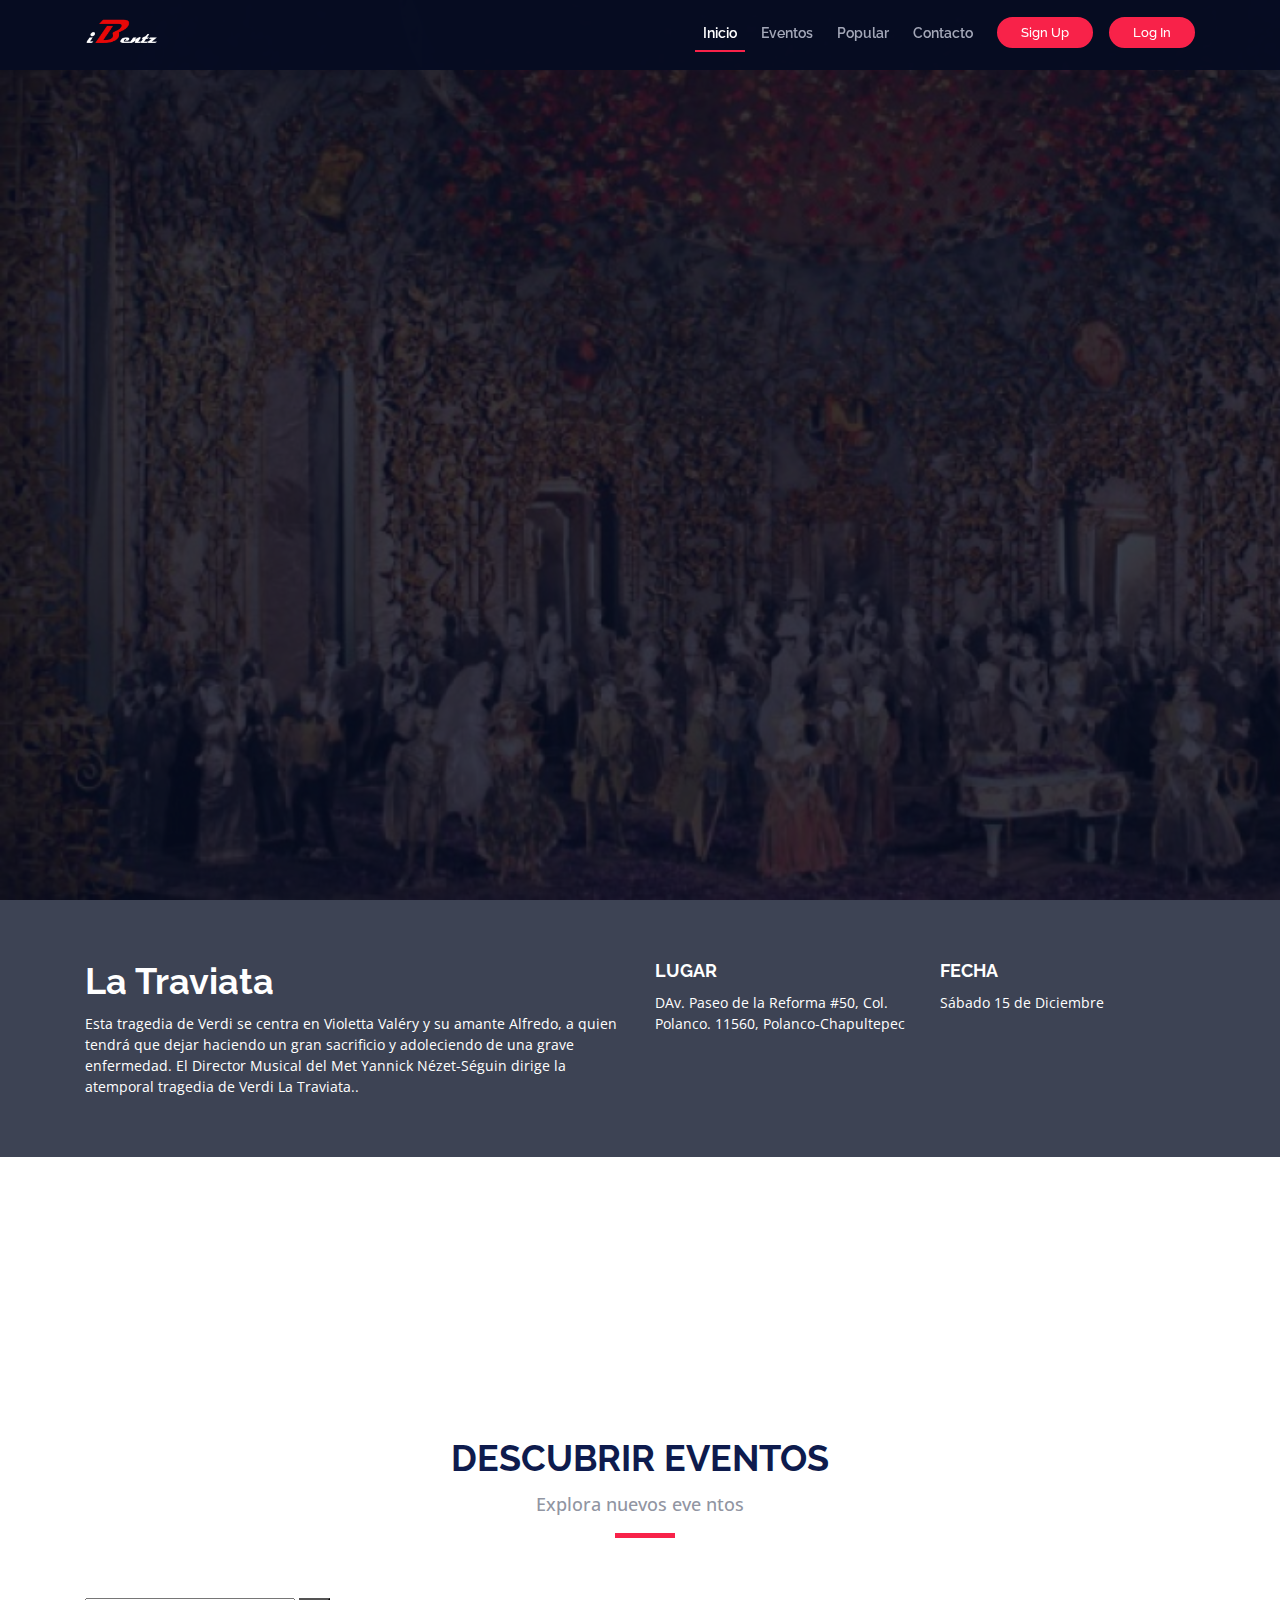
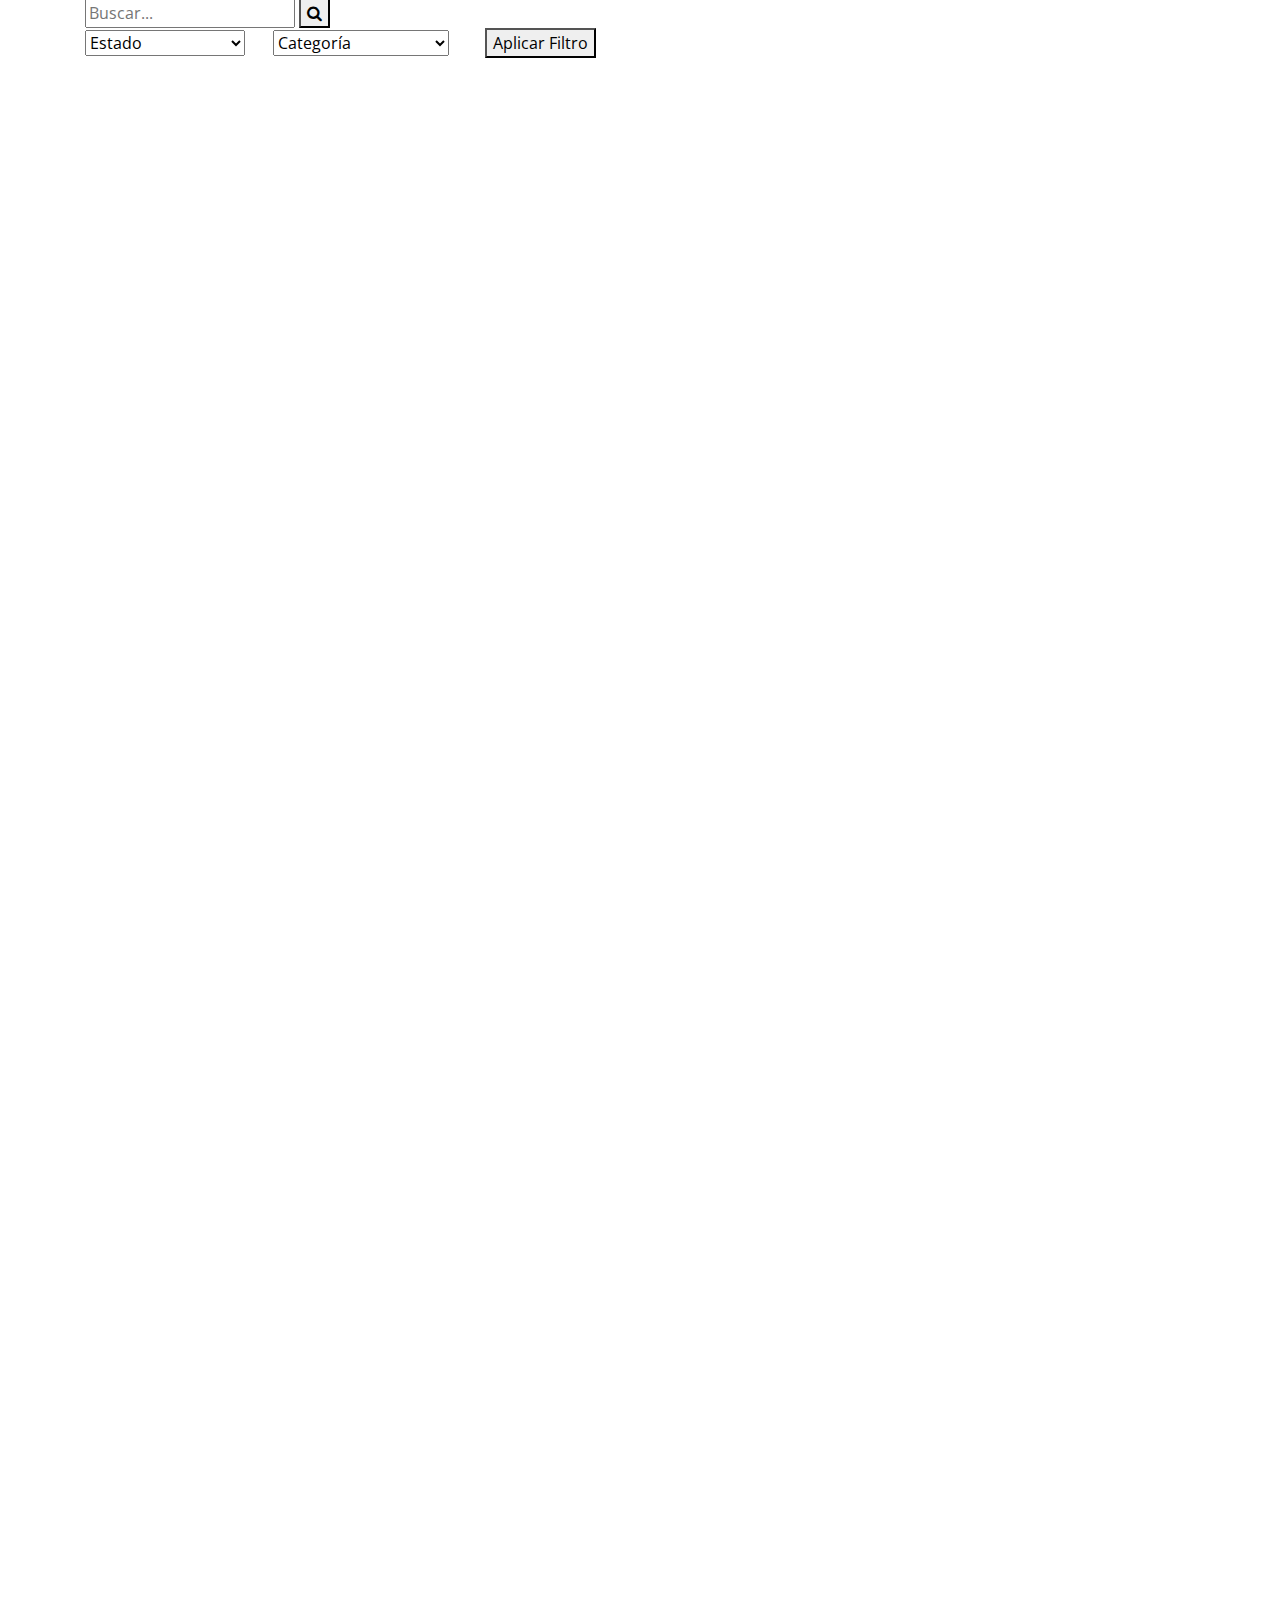
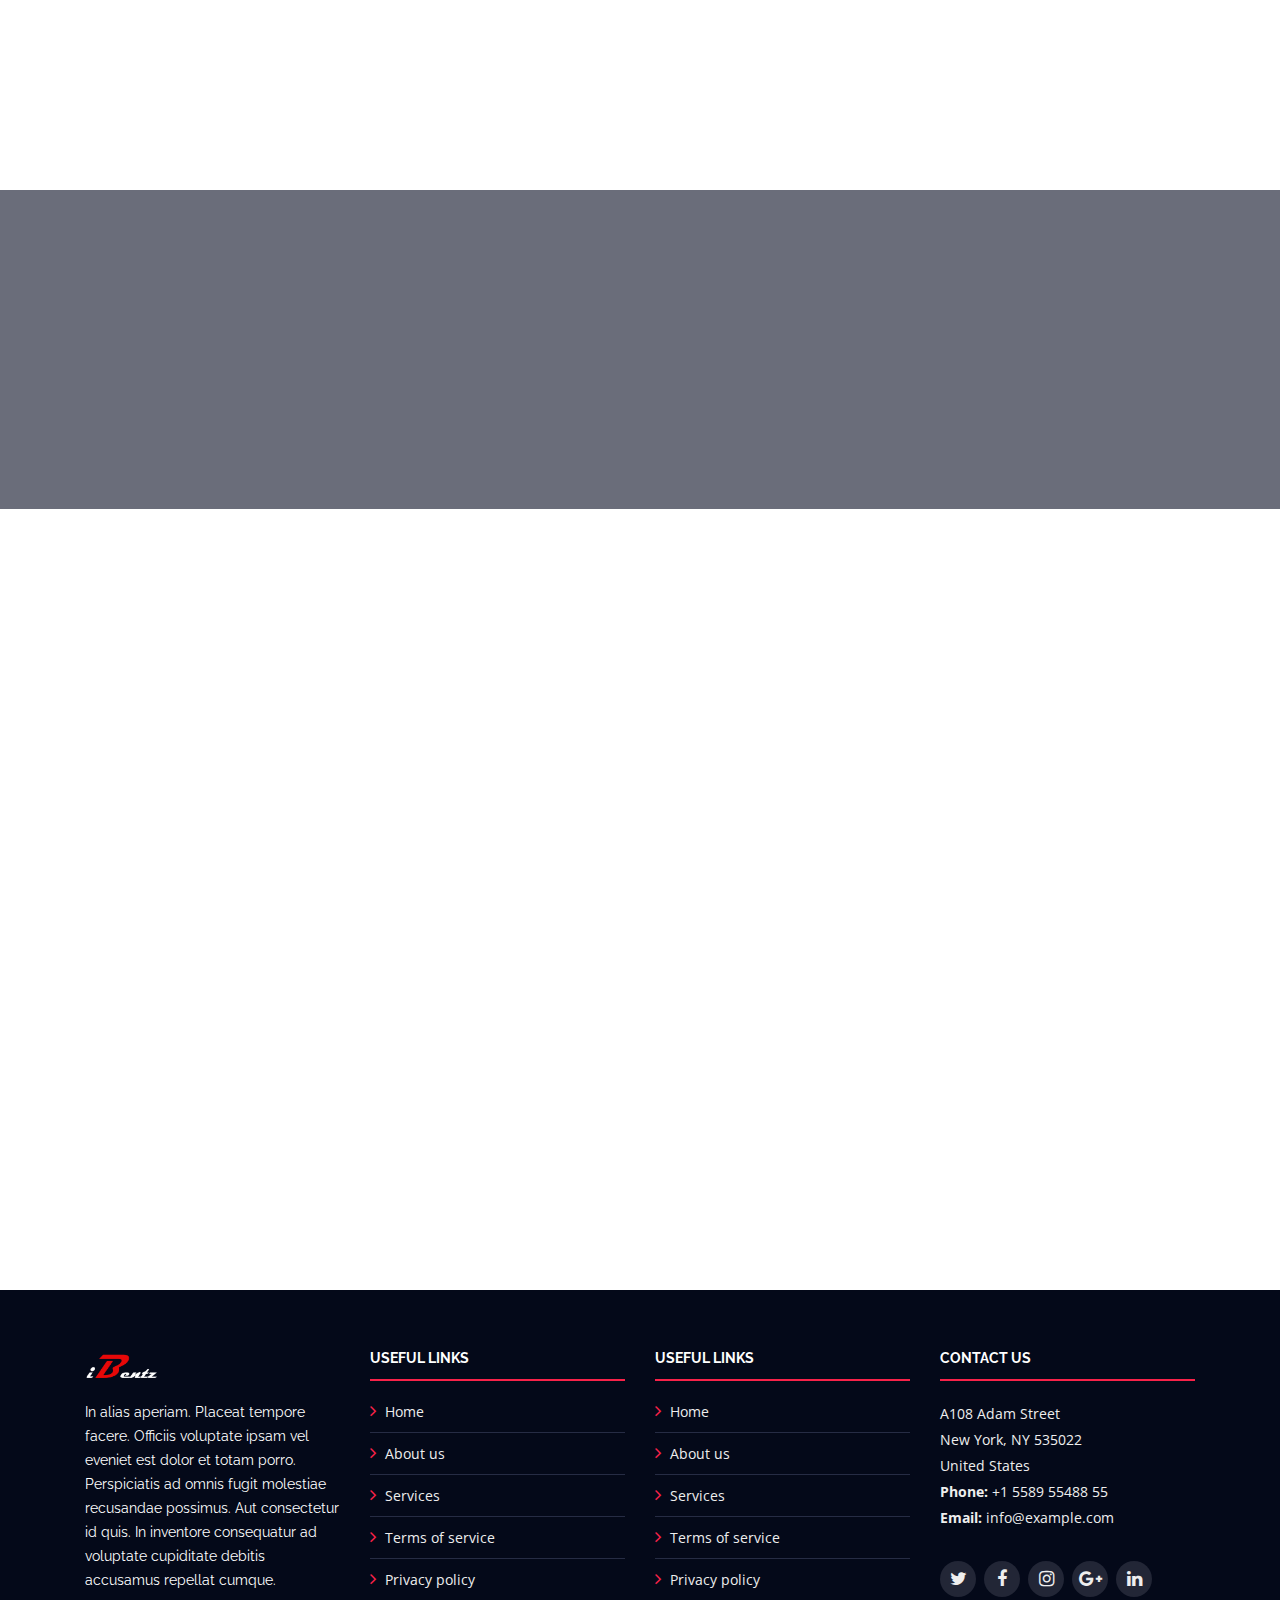
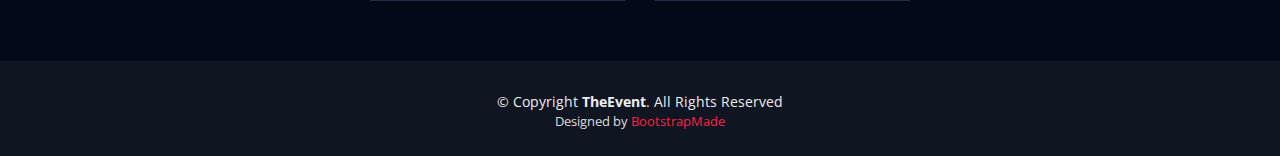
==== commit 63700b74: "Falta mostrar info de los eventos" ====
--- a/FrontEnd/index.html
+++ b/FrontEnd/index.html
@@ -119,7 +119,9 @@
 	<div class="container">
 		<div class="section-header">
             <h2>Descubrir Eventos</h2>
-            <p>Explora nuevos eventos</p>
+            <p>Explora nuevos eve
+
+            ntos</p>
         </div>
     	<div>
     		<input type="text" placeholder="Buscar..." name="search" id="search">
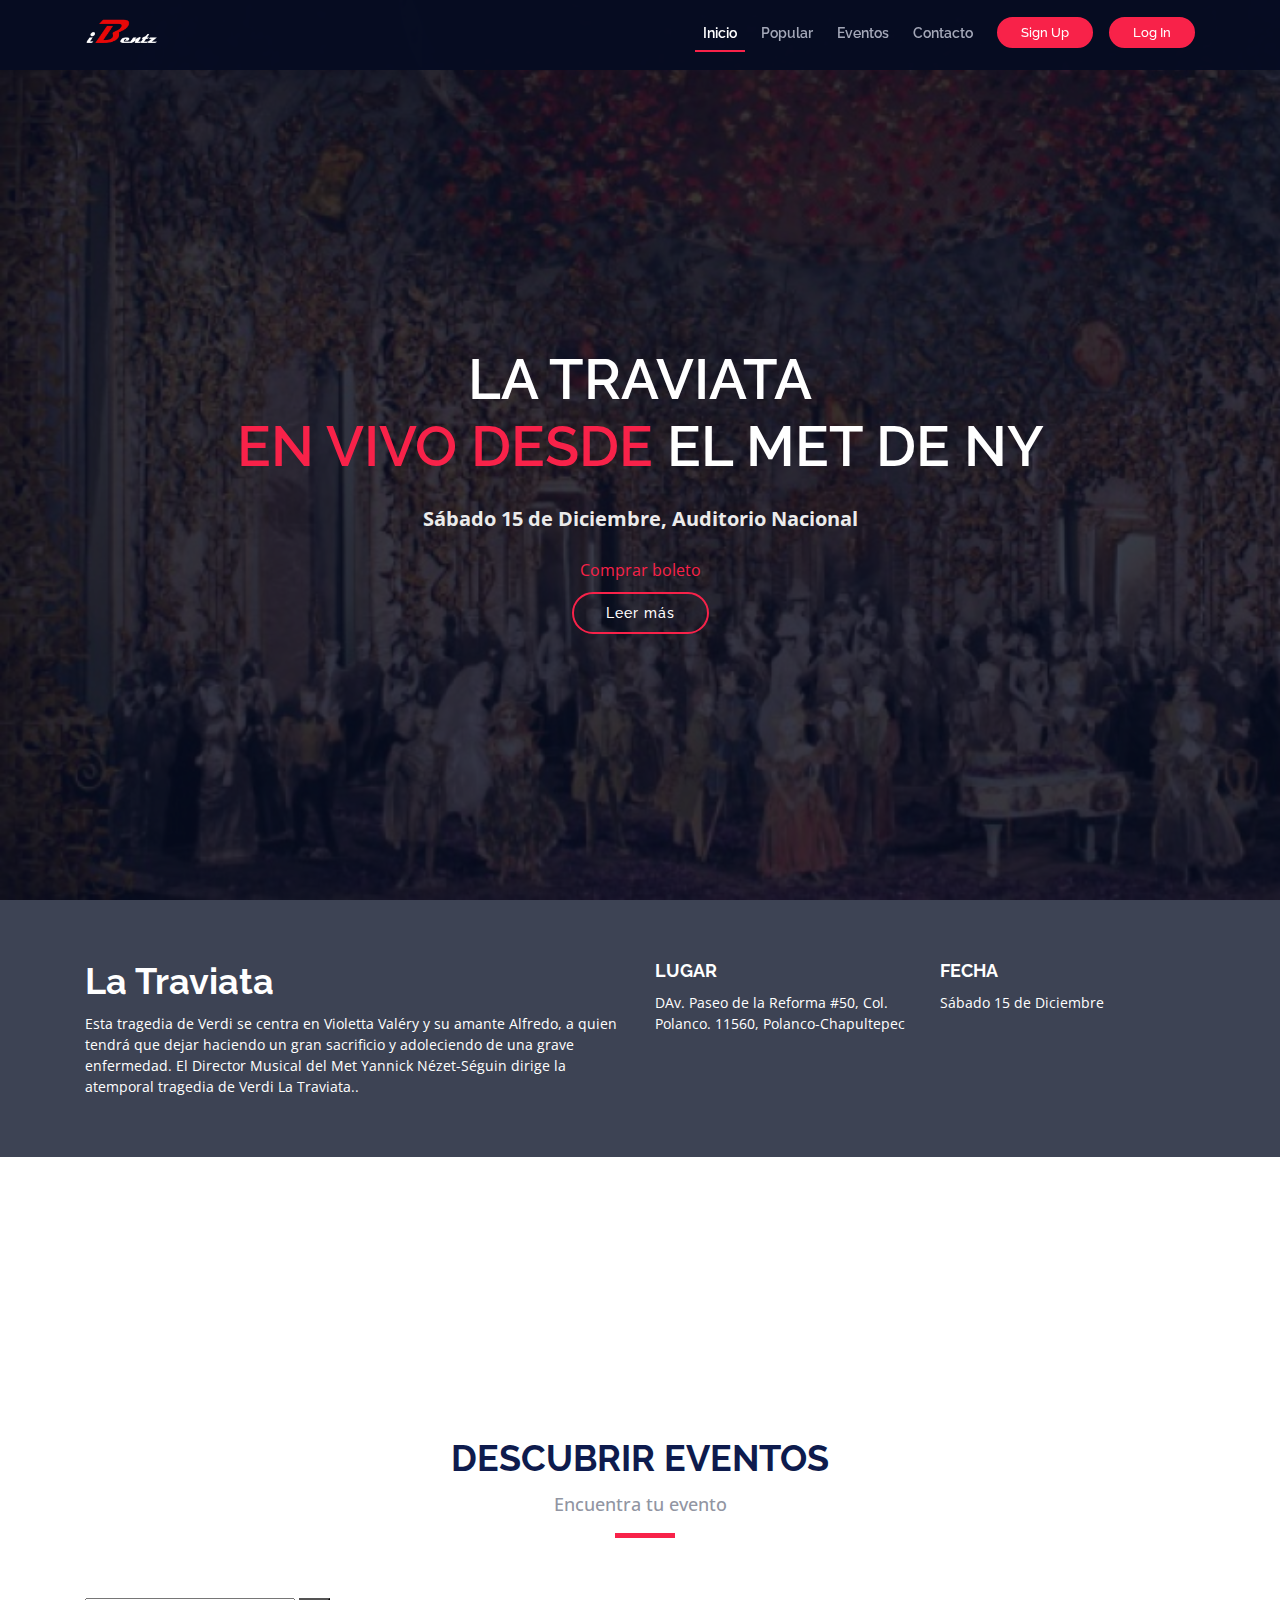
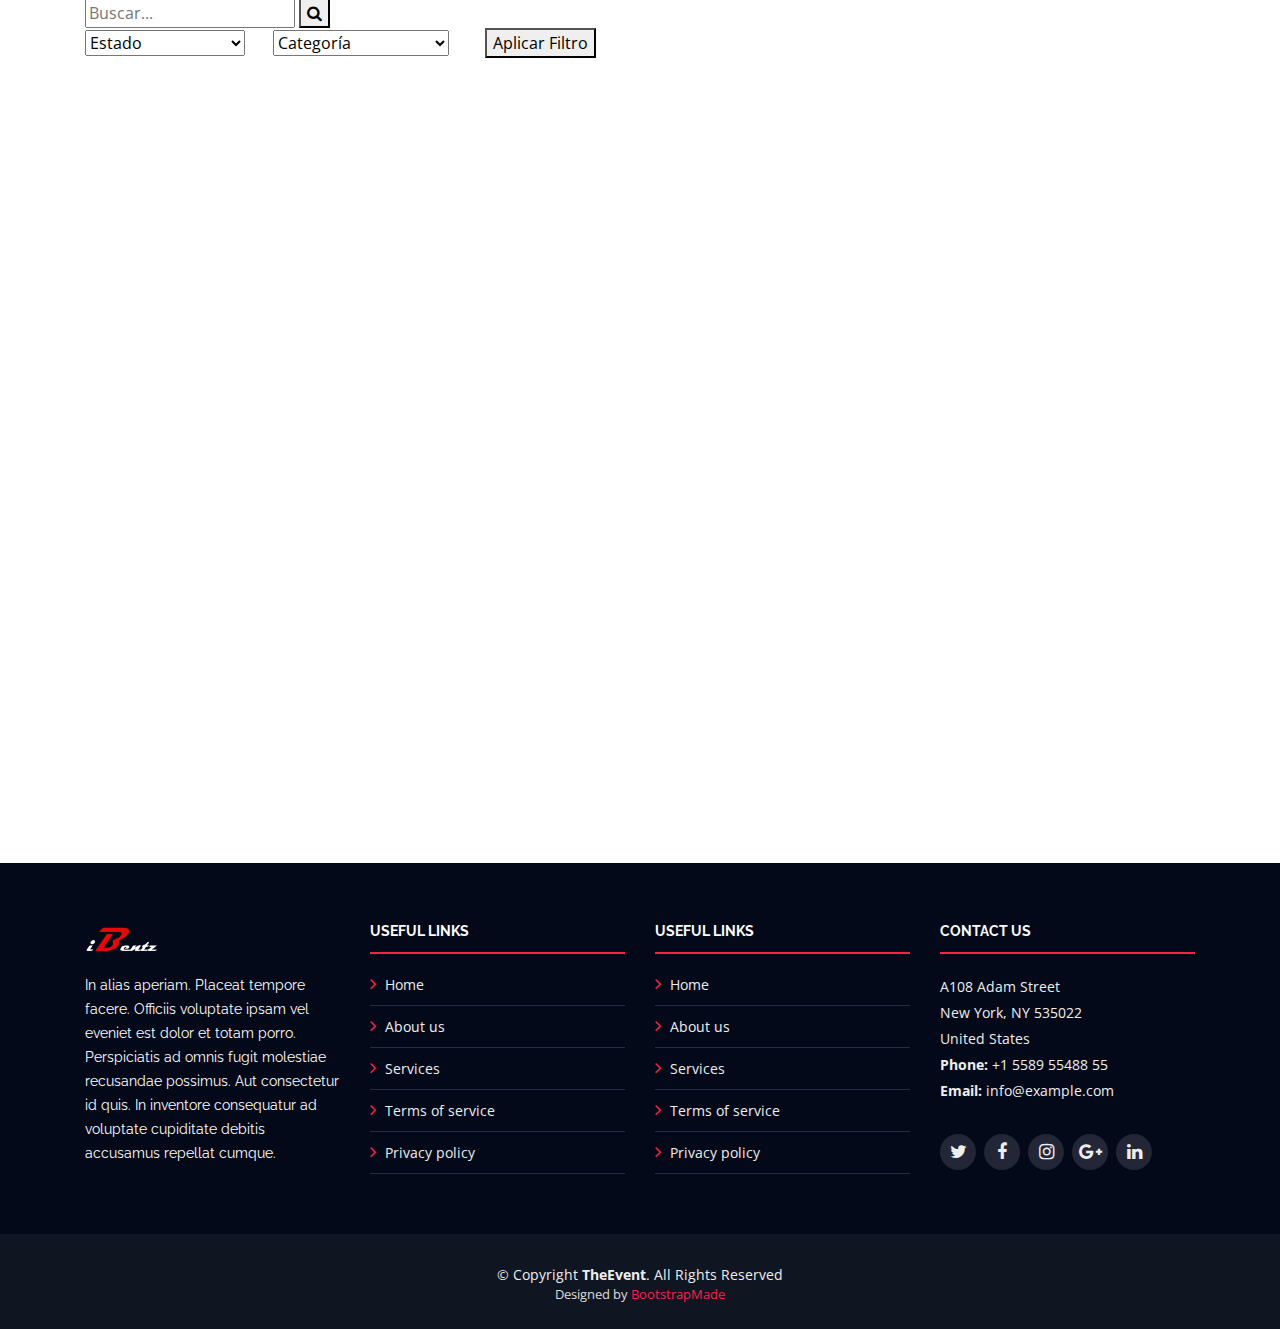
==== commit 0f25a56d: "Según yo ya termino" ====
--- a/FrontEnd/index.html
+++ b/FrontEnd/index.html
@@ -53,9 +53,10 @@
       <nav id="nav-menu-container">
         <ul class="nav-menu">
           <li class="menu-active"><a href="#intro">Inicio</a></li>
-          <li><a href="#speakers">Eventos</a></li>
+          
 
           <li><a href="#gallery">Popular</a></li>
+          <li><a href="#descubrir">Eventos</a></li>
           <li><a href="#contact">Contacto</a></li>
           <li class="buy-tickets"><a href="./signup.html">Sign Up</a></li>
           <li class="buy-tickets"><a href="./login.html">Log In</a></li>
@@ -115,13 +116,11 @@
 
     </section>
 <!------------EMPIEZA-------->
-<section>
+<section id="descubrir">
 	<div class="container">
 		<div class="section-header">
             <h2>Descubrir Eventos</h2>
-            <p>Explora nuevos eve
-
-            ntos</p>
+            <p>Encuentra tu evento</p>
         </div>
     	<div>
     		<input type="text" placeholder="Buscar..." name="search" id="search">
@@ -186,205 +185,13 @@
 	</div>
 	<br>
 
-  <div>
+  <div class="i-am-centered">
     <div id="resultados" class="row">
 
         </div>
       </div>
         </section>
-    <!--==========================
-      Venue Section
-    ============================-->
-    <section id="venue" class="wow fadeInUp">
-
-      <div class="container-fluid">
-
-        <div class="section-header">
-          <h2>Event Venue</h2>
-          <p>Event venue location info and gallery</p>
-        </div>
-
-        <div class="row no-gutters">
-          <div class="col-lg-6 venue-map">
-            <iframe src="https://www.google.com/maps/embed?pb=!1m14!1m8!1m3!1d12097.433213460943!2d-74.0062269!3d40.7101282!3m2!1i1024!2i768!4f13.1!3m3!1m2!1s0x0%3A0xb89d1fe6bc499443!2sDowntown+Conference+Center!5e0!3m2!1smk!2sbg!4v1539943755621" frameborder="0" style="border:0" allowfullscreen></iframe>
-          </div>
-
-          <div class="col-lg-6 venue-info">
-            <div class="row justify-content-center">
-              <div class="col-11 col-lg-8">
-                <h3>Downtown Conference Center, New York</h3>
-                <p>Iste nobis eum sapiente sunt enim dolores labore accusantium autem. Cumque beatae ipsam. Est quae sit qui voluptatem corporis velit. Qui maxime accusamus possimus. Consequatur sequi et ea suscipit enim nesciunt quia velit.</p>
-              </div>
-            </div>
-          </div>
-        </div>
-
-      </div>
-
-      <div class="container-fluid venue-gallery-container">
-        <div class="row no-gutters">
-
-          <div class="col-lg-3 col-md-4">
-            <div class="venue-gallery">
-              <a href="img/venue-gallery/1.jpg" class="venobox" data-gall="venue-gallery">
-                <img src="img/venue-gallery/1.jpg" alt="" class="img-fluid">
-              </a>
-            </div>
-          </div>
-
-          <div class="col-lg-3 col-md-4">
-            <div class="venue-gallery">
-              <a href="img/venue-gallery/2.jpg" class="venobox" data-gall="venue-gallery">
-                <img src="img/venue-gallery/2.jpg" alt="" class="img-fluid">
-              </a>
-            </div>
-          </div>
-
-          <div class="col-lg-3 col-md-4">
-            <div class="venue-gallery">
-              <a href="img/venue-gallery/3.jpg" class="venobox" data-gall="venue-gallery">
-                <img src="img/venue-gallery/3.jpg" alt="" class="img-fluid">
-              </a>
-            </div>
-          </div>
-
-          <div class="col-lg-3 col-md-4">
-            <div class="venue-gallery">
-              <a href="img/venue-gallery/4.jpg" class="venobox" data-gall="venue-gallery">
-                <img src="img/venue-gallery/4.jpg" alt="" class="img-fluid">
-              </a>
-            </div>
-          </div>
-
-          <div class="col-lg-3 col-md-4">
-            <div class="venue-gallery">
-              <a href="img/venue-gallery/5.jpg" class="venobox" data-gall="venue-gallery">
-                <img src="img/venue-gallery/5.jpg" alt="" class="img-fluid">
-              </a>
-            </div>
-          </div>
-
-          <div class="col-lg-3 col-md-4">
-            <div class="venue-gallery">
-              <a href="img/venue-gallery/6.jpg" class="venobox" data-gall="venue-gallery">
-                <img src="img/venue-gallery/6.jpg" alt="" class="img-fluid">
-              </a>
-            </div>
-          </div>
-
-          <div class="col-lg-3 col-md-4">
-            <div class="venue-gallery">
-              <a href="img/venue-gallery/7.jpg" class="venobox" data-gall="venue-gallery">
-                <img src="img/venue-gallery/7.jpg" alt="" class="img-fluid">
-              </a>
-            </div>
-          </div>
-
-          <div class="col-lg-3 col-md-4">
-            <div class="venue-gallery">
-              <a href="img/venue-gallery/8.jpg" class="venobox" data-gall="venue-gallery">
-                <img src="img/venue-gallery/8.jpg" alt="" class="img-fluid">
-              </a>
-            </div>
-          </div>
-
-        </div>
-      </div>
-
-    </section>
-
-
-
-    <!--==========================
-      Sponsors Section
-    ============================-->
-    <section id="sponsors" class="section-with-bg wow fadeInUp">
-
-      <div class="container">
-        <div class="section-header">
-          <h2>Colaboradores</h2>
-        </div>
-
-        <div class="row no-gutters sponsors-wrap clearfix">
-
-          <div class="col-lg-3 col-md-4 col-xs-6">
-            <div class="sponsor-logo">
-              <img src="img/sponsors/1.png" class="img-fluid" alt="">
-            </div>
-          </div>
-
-          <div class="col-lg-3 col-md-4 col-xs-6">
-            <div class="sponsor-logo">
-              <img src="img/sponsors/2.png" class="img-fluid" alt="">
-            </div>
-          </div>
-
-          <div class="col-lg-3 col-md-4 col-xs-6">
-            <div class="sponsor-logo">
-              <img src="img/sponsors/3.png" class="img-fluid" alt="">
-            </div>
-          </div>
-
-          <div class="col-lg-3 col-md-4 col-xs-6">
-            <div class="sponsor-logo">
-              <img src="img/sponsors/4.png" class="img-fluid" alt="">
-            </div>
-          </div>
-
-          <div class="col-lg-3 col-md-4 col-xs-6">
-            <div class="sponsor-logo">
-              <img src="img/sponsors/5.png" class="img-fluid" alt="">
-            </div>
-          </div>
-
-          <div class="col-lg-3 col-md-4 col-xs-6">
-            <div class="sponsor-logo">
-              <img src="img/sponsors/6.png" class="img-fluid" alt="">
-            </div>
-          </div>
-
-          <div class="col-lg-3 col-md-4 col-xs-6">
-            <div class="sponsor-logo">
-              <img src="img/sponsors/7.png" class="img-fluid" alt="">
-            </div>
-          </div>
-
-          <div class="col-lg-3 col-md-4 col-xs-6">
-            <div class="sponsor-logo">
-              <img src="img/sponsors/8.png" class="img-fluid" alt="">
-            </div>
-          </div>
-
-        </div>
-
-      </div>
-
-    </section>
-
-
-    <!--==========================
-      Subscribe Section
-    ============================-->
-    <section id="subscribe">
-      <div class="container wow fadeInUp">
-        <div class="section-header">
-          <h2>Newsletter</h2>
-          <p>Rerum numquam illum recusandae quia mollitia consequatur.</p>
-        </div>
-
-        <form method="POST" action="#">
-          <div class="form-row justify-content-center">
-            <div class="col-auto">
-              <input type="text" class="form-control" placeholder="Enter your Email">
-            </div>
-            <div class="col-auto">
-              <button type="submit">Subscribe</button>
-            </div>
-          </div>
-        </form>
-
-      </div>
-    </section>
+  
 
 
     <!--==========================
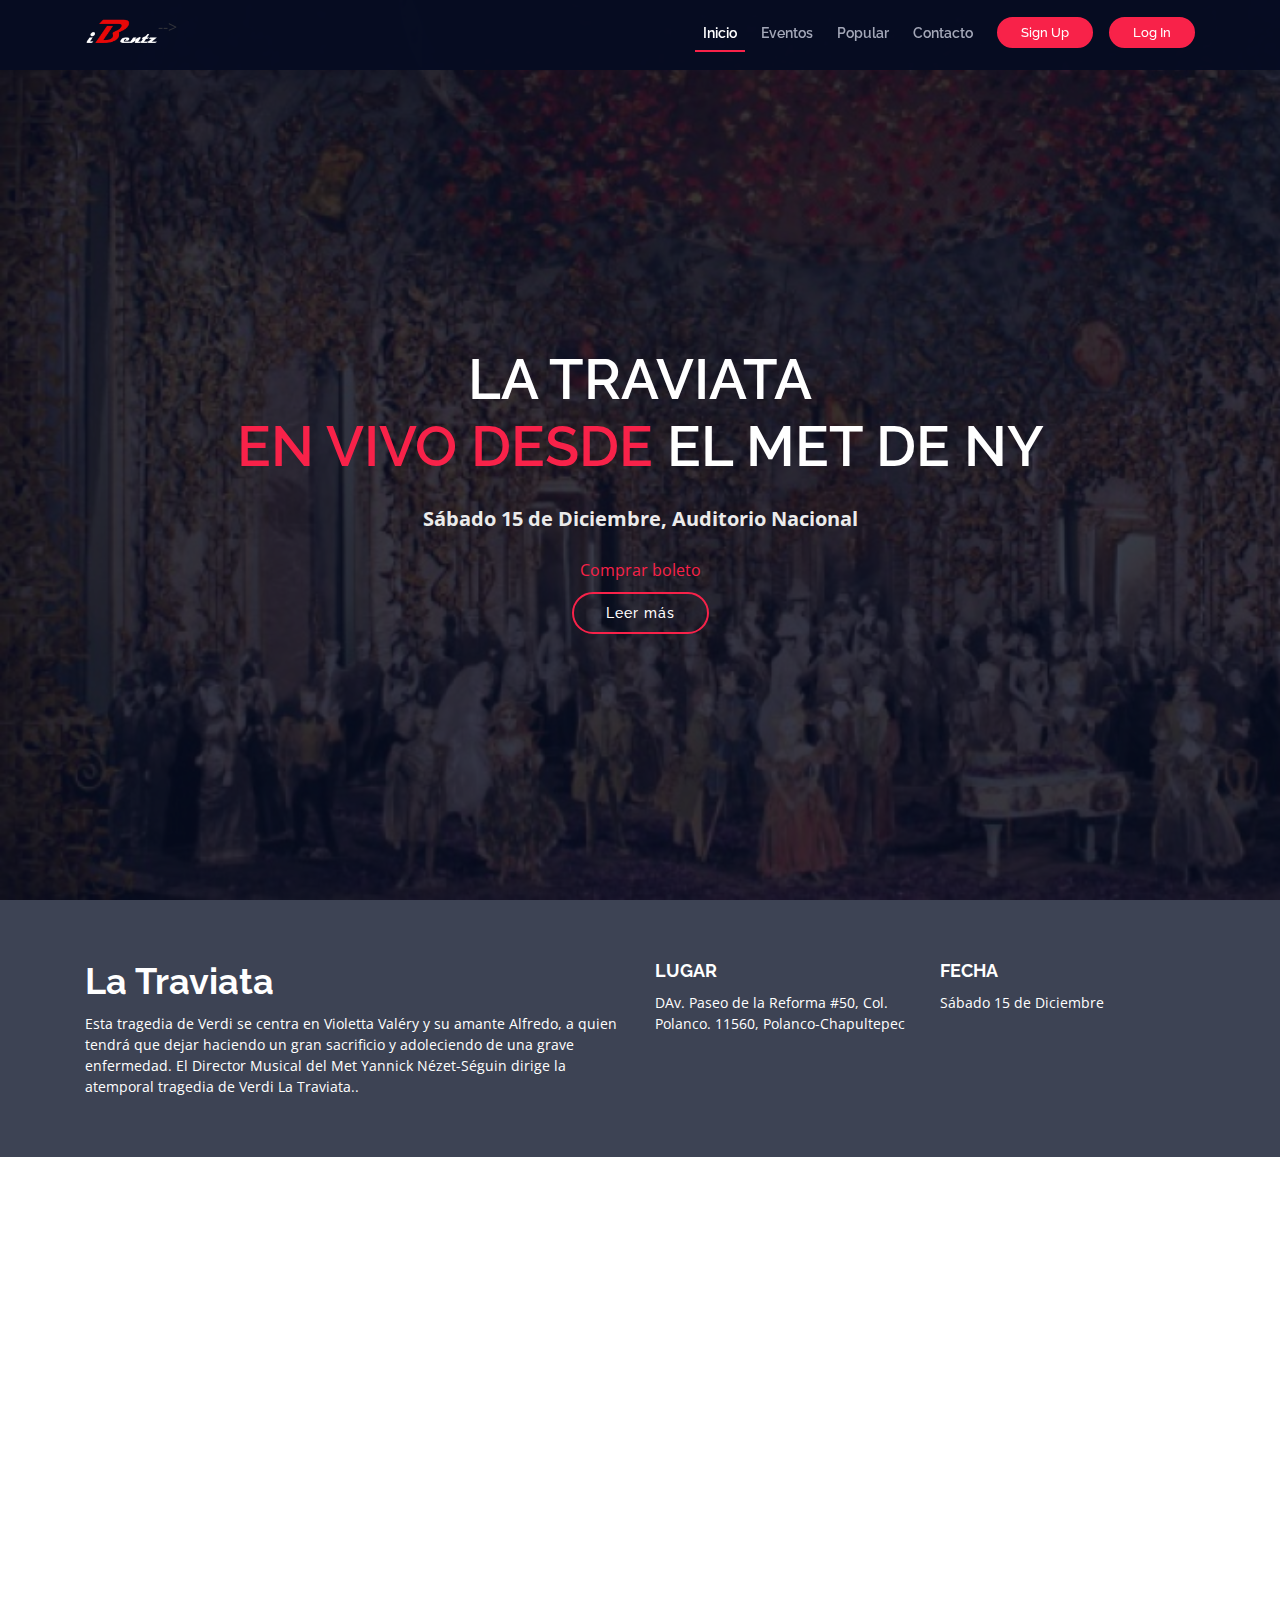
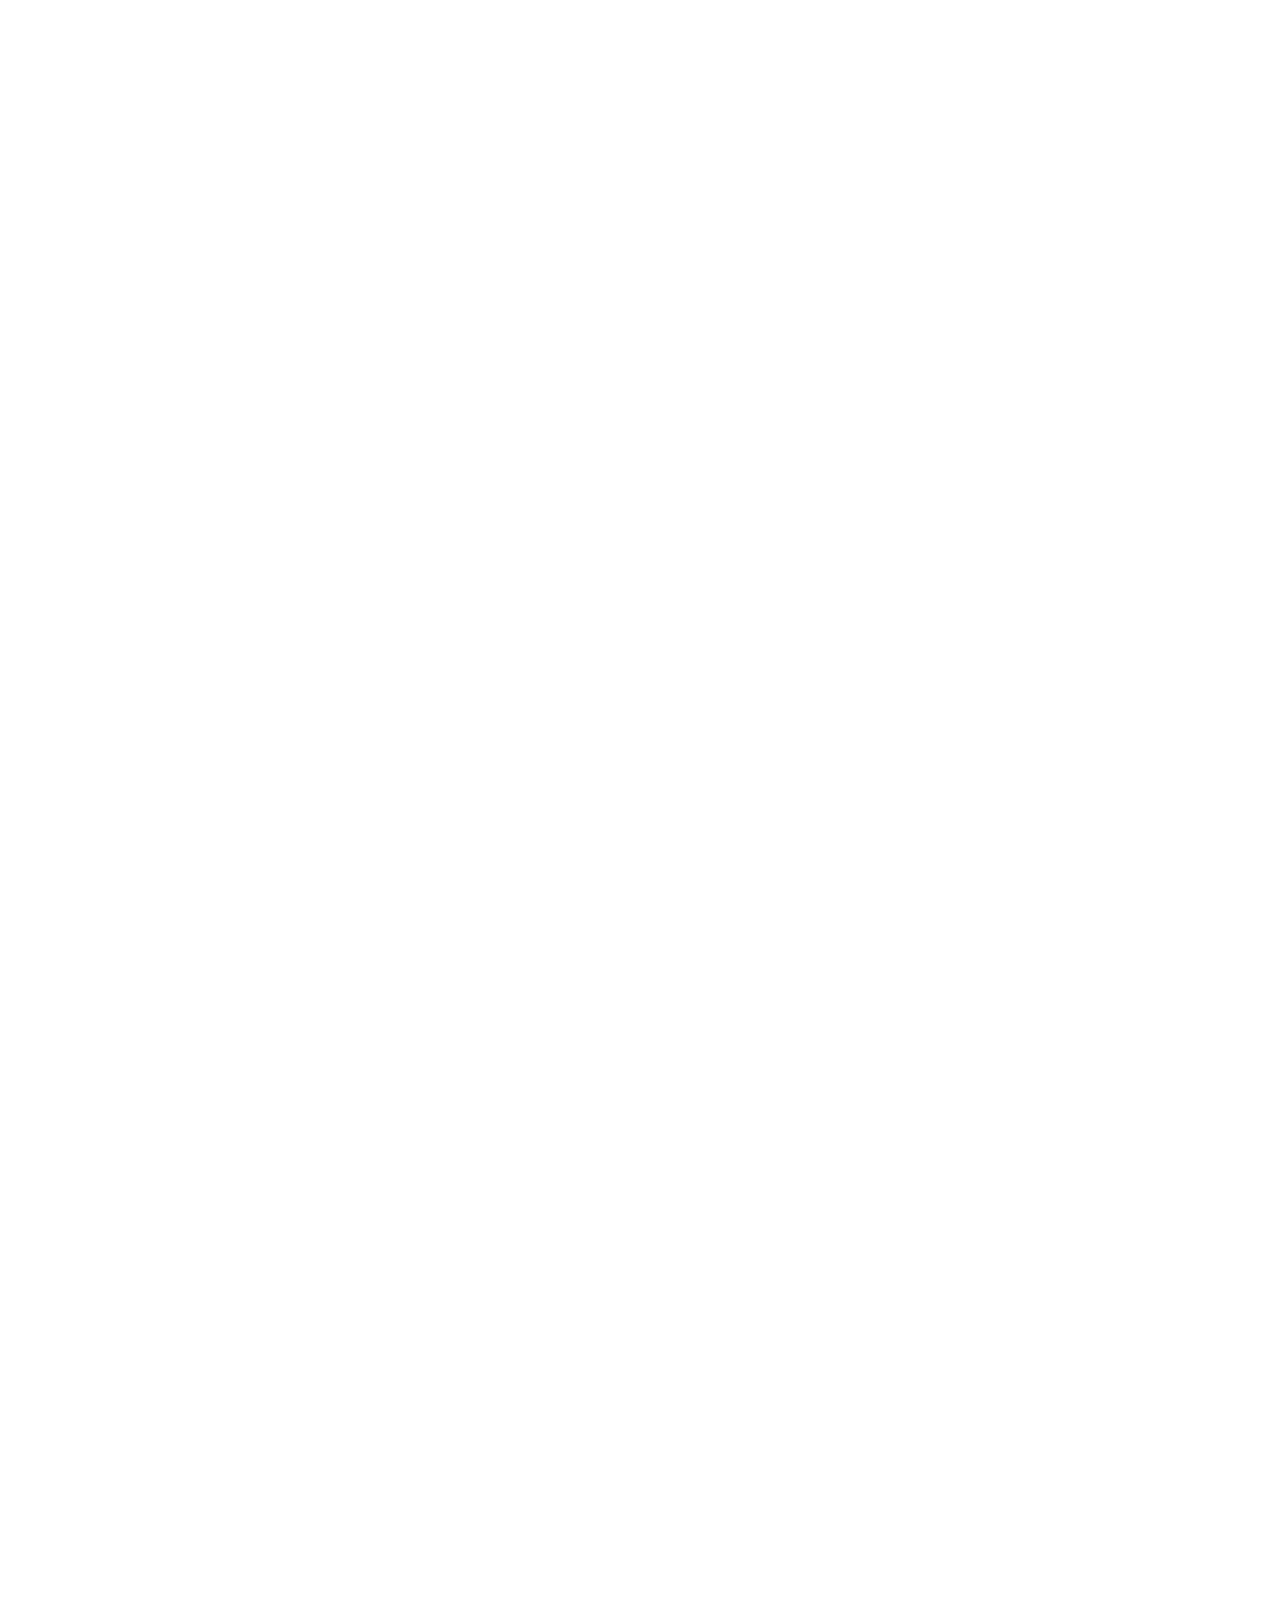
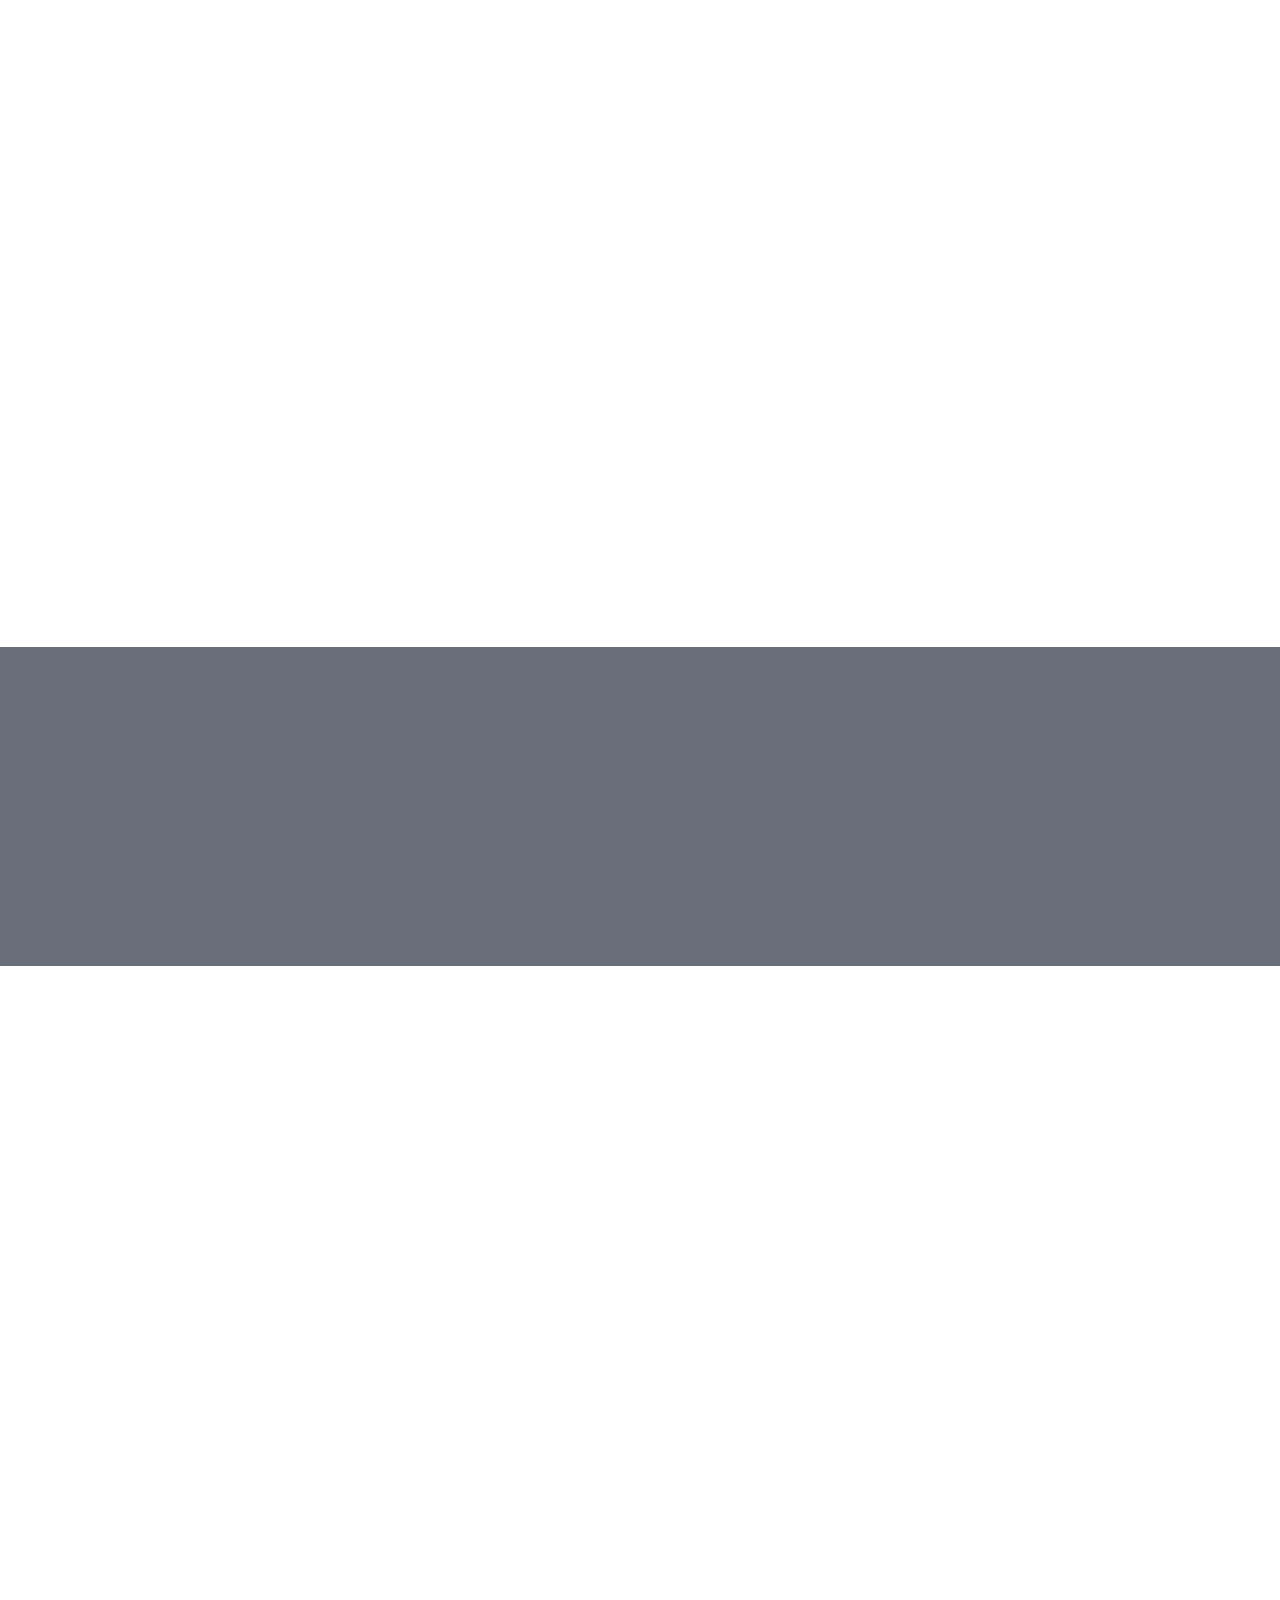
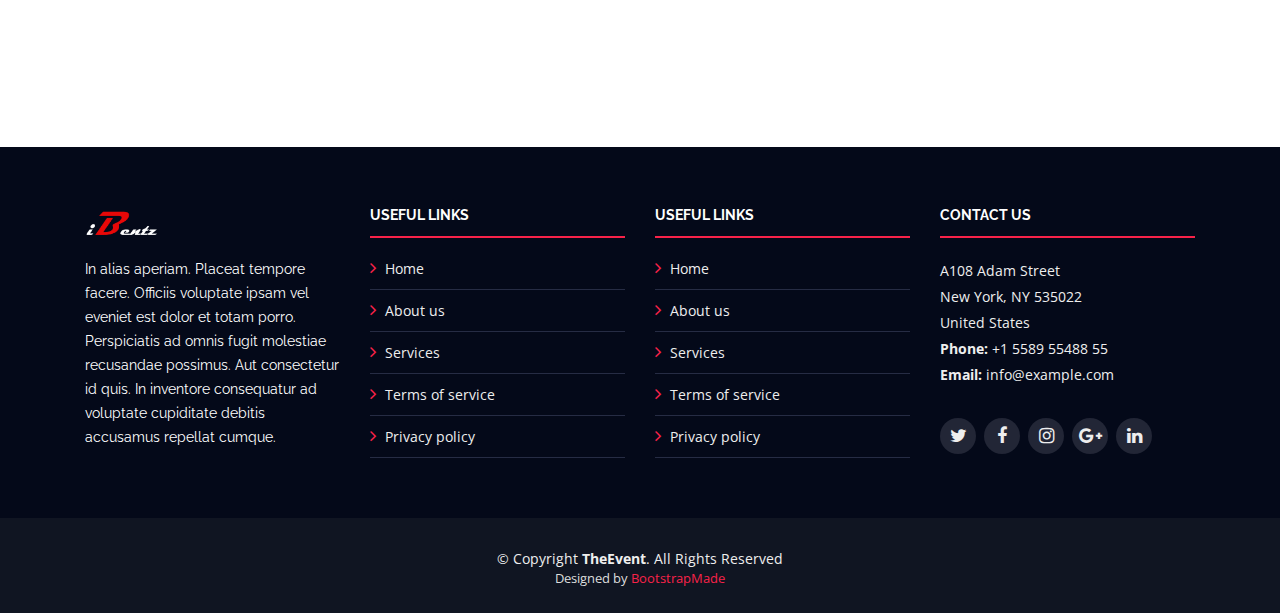
==== commit 83c21874: "changes to the event view" ====
--- a/FrontEnd/index.html
+++ b/FrontEnd/index.html
@@ -42,8 +42,8 @@
   ============================-->
   <header id="header" class="header-scrolled">
     <div class="container">
-
-      <div id="logo" class="pull-left">
+      <div id="headerShit"></div>
+     <!----> <div id="logo" class="pull-left">
         <!-- Uncomment below if you prefer to use a text logo -->
         <!-- <h1><a href="#main">C<span>o</span>nf</a></h1>-->
         <!-- <a href="#intro" class="scrollto"><img src="img/logo.png" width="20%" height="auto" alt="100%" title=""></a> -->
@@ -53,15 +53,14 @@
       <nav id="nav-menu-container">
         <ul class="nav-menu">
           <li class="menu-active"><a href="#intro">Inicio</a></li>
-          
+          <li><a href="#speakers">Eventos</a></li>
 
           <li><a href="#gallery">Popular</a></li>
-          <li><a href="#descubrir">Eventos</a></li>
           <li><a href="#contact">Contacto</a></li>
           <li class="buy-tickets"><a href="./signup.html">Sign Up</a></li>
           <li class="buy-tickets"><a href="./login.html">Log In</a></li>
         </ul>
-      </nav><!-- #nav-menu-container -->
+      </nav>--><!-- #nav-menu-container -->
     </div>
   </header><!-- #header -->
 
@@ -115,83 +114,305 @@
         <div id="events-carousel" class="owl-carousel gallery-carousel"></div>
 
     </section>
-<!------------EMPIEZA-------->
-<section id="descubrir">
-	<div class="container">
-		<div class="section-header">
-            <h2>Descubrir Eventos</h2>
-            <p>Encuentra tu evento</p>
-        </div>
-    	<div>
-    		<input type="text" placeholder="Buscar..." name="search" id="search">
-    		<button type="submit" id="background_process_test" onclick="search();"><i class="fa fa-search"></i></button>
-      	</div>
-      	<div>
-  			<select id="loc">
-  				<option selected disabled hidden >Estado</option>
-  				<option value="0">Todos los estados</option>
-  		    	<option value="AGS">Aguascalientes</option>
-  		  		<option value="BCN">Baja Calfornia</option>
-  		  		<option value="BCS">Baja California Sur</option>
-  		  		<option value="CAM">Campeche</option>
-  		  		<option value="CHP">Chiapas</option>
-  		  		<option value="CHI">Chihuahua</option>
-  		  		<option value="DIF">Ciudad de México</option>
-  		  		<option value="COA">Coahuila</option>
-  		  		<option value="COL">Colima</option>
-  		  		<option value="DUR">Durango</option>
-  		  		<option value="GTO">Guanajuato</option>
-  		  		<option value="GRO">Guerrero</option>
-  		  		<option value="HGO">Hidalgo</option>
-  		  		<option value="JAL">Jalisco</option>
-  		  		<option value="MEX">México</option>
-  		  		<option value="MIC">Michoacán</option>
-  		  		<option value="MOR">Morelos</option>
-  		  		<option value="NAY">Nayarit</option>
-  		  		<option value="NLE">Nuevo León</option>
-  		  		<option value="OAX">Oaxaca</option>
-  		  		<option value="PUE">Puebla</option>
-  		  		<option value="QRO">Querétaro</option>
-  		  		<option value="ROO">Quintana Roo</option>
-  		  		<option value="SLP">San Luis Potosí</option>
-  		  		<option value="SIN">Sinaloa</option>
-  		  		<option value="SON">Sonora</option>
-  		  		<option value="TAB">Tabasco</option>
-  			  	<option value="TAM">Tamaulipas</option>
-  			  	<option value="TLX">Tlaxcala</option>
-  		  		<option value="VER">Veracruz</option>
-	  		  	<option value="YUC">Yucatán</option>
-  			  	<option value="ZAC">Zacatecas</option>
-  			</select>	
-  			&nbsp;
-  			&nbsp;
-  			&nbsp;
-	  		<select id='cat'>
-  				<option  selected disabled hidden >Categoría</option>
-      			<option value="">Todas las categorías</option>
-  				<option value="MUSICA">Música</option>
-  				<option value="DEPORTE">Deporte</option>
-	  			<option value="ARTE">Arte</option>
-  				<option value="CINE">Cine</option>
-  				<option value="LITERATURA">Literatura</option>
-  				<option value="TEATRO">Teatro</option>
-  			</select>
-  			&nbsp;
-  			&nbsp;
-  			&nbsp;
-  			&nbsp;
-		    <button type="submit" id="Filtro" onclick="filter();">Aplicar Filtro</button>
-		</div>
-	</div>
-	<br>
-
-  <div class="i-am-centered">
-    <div id="resultados" class="row">
-
-        </div>
-      </div>
+
+        <!--==========================
+          Speakers Section
+        ============================-->
+        <section id="speakers" class="wow fadeInUp">
+          <div class="container">
+            <div class="section-header">
+              <h2>Categorías</h2>
+              <p>Explora y encuentra tu evento</p>
+            </div>
+
+            <div class="row">
+              <div class="col-lg-4 col-md-6">
+                <div class="speaker">
+                  <img src="img/speakers/1.jpg" alt="Speaker 1" class="img-fluid">
+                  <div class="details">
+                    <h3><a href="speaker-details.html">Deporte</a></h3>
+
+                    <div class="social">
+                      <a href=""><i class="fa fa-twitter"></i></a>
+                      <a href=""><i class="fa fa-facebook"></i></a>
+                      <a href=""><i class="fa fa-google-plus"></i></a>
+                      <a href=""><i class="fa fa-linkedin"></i></a>
+                    </div>
+                  </div>
+                </div>
+              </div>
+              <div class="col-lg-4 col-md-6">
+                <div class="speaker">
+                  <img src="img/speakers/2.jpg" alt="Speaker 2" class="img-fluid">
+                  <div class="details">
+                    <h3><a href="speaker-details.html">Música</a></h3>
+
+                    <div class="social">
+                      <a href=""><i class="fa fa-twitter"></i></a>
+                      <a href=""><i class="fa fa-facebook"></i></a>
+                      <a href=""><i class="fa fa-google-plus"></i></a>
+                      <a href=""><i class="fa fa-linkedin"></i></a>
+                    </div>
+                  </div>
+                </div>
+              </div>
+              <div class="col-lg-4 col-md-6">
+                <div class="speaker">
+                  <img src="img/speakers/3.jpg" alt="Speaker 3" class="img-fluid">
+                  <div class="details">
+                    <h3><a href="speaker-details.html">Arte</a></h3>
+
+                    <div class="social">
+                      <a href=""><i class="fa fa-twitter"></i></a>
+                      <a href=""><i class="fa fa-facebook"></i></a>
+                      <a href=""><i class="fa fa-google-plus"></i></a>
+                      <a href=""><i class="fa fa-linkedin"></i></a>
+                    </div>
+                  </div>
+                </div>
+              </div>
+              <div class="col-lg-4 col-md-6">
+                <div class="speaker">
+                  <img src="img/speakers/4.jpg" alt="Speaker 4" class="img-fluid">
+                  <div class="details">
+                    <h3><a href="speaker-details.html">Cine</a></h3>
+
+                    <div class="social">
+                      <a href=""><i class="fa fa-twitter"></i></a>
+                      <a href=""><i class="fa fa-facebook"></i></a>
+                      <a href=""><i class="fa fa-google-plus"></i></a>
+                      <a href=""><i class="fa fa-linkedin"></i></a>
+                    </div>
+                  </div>
+                </div>
+              </div>
+              <div class="col-lg-4 col-md-6">
+                <div class="speaker">
+                  <img src="img/speakers/5.jpg" alt="Speaker 5" class="img-fluid">
+                  <div class="details">
+                    <h3><a href="speaker-details.html">Literatura</a></h3>
+
+                    <div class="social">
+                      <a href=""><i class="fa fa-twitter"></i></a>
+                      <a href=""><i class="fa fa-facebook"></i></a>
+                      <a href=""><i class="fa fa-google-plus"></i></a>
+                      <a href=""><i class="fa fa-linkedin"></i></a>
+                    </div>
+                  </div>
+                </div>
+              </div>
+              <div class="col-lg-4 col-md-6">
+                <div class="speaker">
+                  <img src="img/speakers/6.jpg" alt="Speaker 6" class="img-fluid">
+                  <div class="details">
+                    <h3 onclick="goto_event()">Teatro</h3>
+
+                    <div class="social">
+                      <a href=""><i class="fa fa-twitter"></i></a>
+                      <a href=""><i class="fa fa-facebook"></i></a>
+                      <a href=""><i class="fa fa-google-plus"></i></a>
+                      <a href=""><i class="fa fa-linkedin"></i></a>
+                    </div>
+                  </div>
+                </div>
+              </div>
+            </div>
+          </div>
+
         </section>
-  
+    <!--==========================
+      Venue Section
+    ============================-->
+    <section id="venue" class="wow fadeInUp">
+
+      <div class="container-fluid">
+
+        <div class="section-header">
+          <h2>Event Venue</h2>
+          <p>Event venue location info and gallery</p>
+        </div>
+
+        <div class="row no-gutters">
+          <div class="col-lg-6 venue-map">
+            <iframe src="https://www.google.com/maps/embed?pb=!1m14!1m8!1m3!1d12097.433213460943!2d-74.0062269!3d40.7101282!3m2!1i1024!2i768!4f13.1!3m3!1m2!1s0x0%3A0xb89d1fe6bc499443!2sDowntown+Conference+Center!5e0!3m2!1smk!2sbg!4v1539943755621" frameborder="0" style="border:0" allowfullscreen></iframe>
+          </div>
+
+          <div class="col-lg-6 venue-info">
+            <div class="row justify-content-center">
+              <div class="col-11 col-lg-8">
+                <h3>Downtown Conference Center, New York</h3>
+                <p>Iste nobis eum sapiente sunt enim dolores labore accusantium autem. Cumque beatae ipsam. Est quae sit qui voluptatem corporis velit. Qui maxime accusamus possimus. Consequatur sequi et ea suscipit enim nesciunt quia velit.</p>
+              </div>
+            </div>
+          </div>
+        </div>
+
+      </div>
+
+      <div class="container-fluid venue-gallery-container">
+        <div class="row no-gutters">
+
+          <div class="col-lg-3 col-md-4">
+            <div class="venue-gallery">
+              <a href="img/venue-gallery/1.jpg" class="venobox" data-gall="venue-gallery">
+                <img src="img/venue-gallery/1.jpg" alt="" class="img-fluid">
+              </a>
+            </div>
+          </div>
+
+          <div class="col-lg-3 col-md-4">
+            <div class="venue-gallery">
+              <a href="img/venue-gallery/2.jpg" class="venobox" data-gall="venue-gallery">
+                <img src="img/venue-gallery/2.jpg" alt="" class="img-fluid">
+              </a>
+            </div>
+          </div>
+
+          <div class="col-lg-3 col-md-4">
+            <div class="venue-gallery">
+              <a href="img/venue-gallery/3.jpg" class="venobox" data-gall="venue-gallery">
+                <img src="img/venue-gallery/3.jpg" alt="" class="img-fluid">
+              </a>
+            </div>
+          </div>
+
+          <div class="col-lg-3 col-md-4">
+            <div class="venue-gallery">
+              <a href="img/venue-gallery/4.jpg" class="venobox" data-gall="venue-gallery">
+                <img src="img/venue-gallery/4.jpg" alt="" class="img-fluid">
+              </a>
+            </div>
+          </div>
+
+          <div class="col-lg-3 col-md-4">
+            <div class="venue-gallery">
+              <a href="img/venue-gallery/5.jpg" class="venobox" data-gall="venue-gallery">
+                <img src="img/venue-gallery/5.jpg" alt="" class="img-fluid">
+              </a>
+            </div>
+          </div>
+
+          <div class="col-lg-3 col-md-4">
+            <div class="venue-gallery">
+              <a href="img/venue-gallery/6.jpg" class="venobox" data-gall="venue-gallery">
+                <img src="img/venue-gallery/6.jpg" alt="" class="img-fluid">
+              </a>
+            </div>
+          </div>
+
+          <div class="col-lg-3 col-md-4">
+            <div class="venue-gallery">
+              <a href="img/venue-gallery/7.jpg" class="venobox" data-gall="venue-gallery">
+                <img src="img/venue-gallery/7.jpg" alt="" class="img-fluid">
+              </a>
+            </div>
+          </div>
+
+          <div class="col-lg-3 col-md-4">
+            <div class="venue-gallery">
+              <a href="img/venue-gallery/8.jpg" class="venobox" data-gall="venue-gallery">
+                <img src="img/venue-gallery/8.jpg" alt="" class="img-fluid">
+              </a>
+            </div>
+          </div>
+
+        </div>
+      </div>
+
+    </section>
+
+
+
+    <!--==========================
+      Sponsors Section
+    ============================-->
+    <section id="sponsors" class="section-with-bg wow fadeInUp">
+
+      <div class="container">
+        <div class="section-header">
+          <h2>Colaboradores</h2>
+        </div>
+
+        <div class="row no-gutters sponsors-wrap clearfix">
+
+          <div class="col-lg-3 col-md-4 col-xs-6">
+            <div class="sponsor-logo">
+              <img src="img/sponsors/1.png" class="img-fluid" alt="">
+            </div>
+          </div>
+
+          <div class="col-lg-3 col-md-4 col-xs-6">
+            <div class="sponsor-logo">
+              <img src="img/sponsors/2.png" class="img-fluid" alt="">
+            </div>
+          </div>
+
+          <div class="col-lg-3 col-md-4 col-xs-6">
+            <div class="sponsor-logo">
+              <img src="img/sponsors/3.png" class="img-fluid" alt="">
+            </div>
+          </div>
+
+          <div class="col-lg-3 col-md-4 col-xs-6">
+            <div class="sponsor-logo">
+              <img src="img/sponsors/4.png" class="img-fluid" alt="">
+            </div>
+          </div>
+
+          <div class="col-lg-3 col-md-4 col-xs-6">
+            <div class="sponsor-logo">
+              <img src="img/sponsors/5.png" class="img-fluid" alt="">
+            </div>
+          </div>
+
+          <div class="col-lg-3 col-md-4 col-xs-6">
+            <div class="sponsor-logo">
+              <img src="img/sponsors/6.png" class="img-fluid" alt="">
+            </div>
+          </div>
+
+          <div class="col-lg-3 col-md-4 col-xs-6">
+            <div class="sponsor-logo">
+              <img src="img/sponsors/7.png" class="img-fluid" alt="">
+            </div>
+          </div>
+
+          <div class="col-lg-3 col-md-4 col-xs-6">
+            <div class="sponsor-logo">
+              <img src="img/sponsors/8.png" class="img-fluid" alt="">
+            </div>
+          </div>
+
+        </div>
+
+      </div>
+
+    </section>
+
+
+    <!--==========================
+      Subscribe Section
+    ============================-->
+    <section id="subscribe">
+      <div class="container wow fadeInUp">
+        <div class="section-header">
+          <h2>Newsletter</h2>
+          <p>Rerum numquam illum recusandae quia mollitia consequatur.</p>
+        </div>
+
+        <form method="POST" action="#">
+          <div class="form-row justify-content-center">
+            <div class="col-auto">
+              <input type="text" class="form-control" placeholder="Enter your Email">
+            </div>
+            <div class="col-auto">
+              <button type="submit">Subscribe</button>
+            </div>
+          </div>
+        </form>
+
+      </div>
+    </section>
 
 
     <!--==========================
@@ -358,7 +579,6 @@
 
   <!-- Template Main Javascript File -->
   <script src="js/main.js"></script>
-  <script src="js/discover.js"></script>
 </body>
 
 </html>
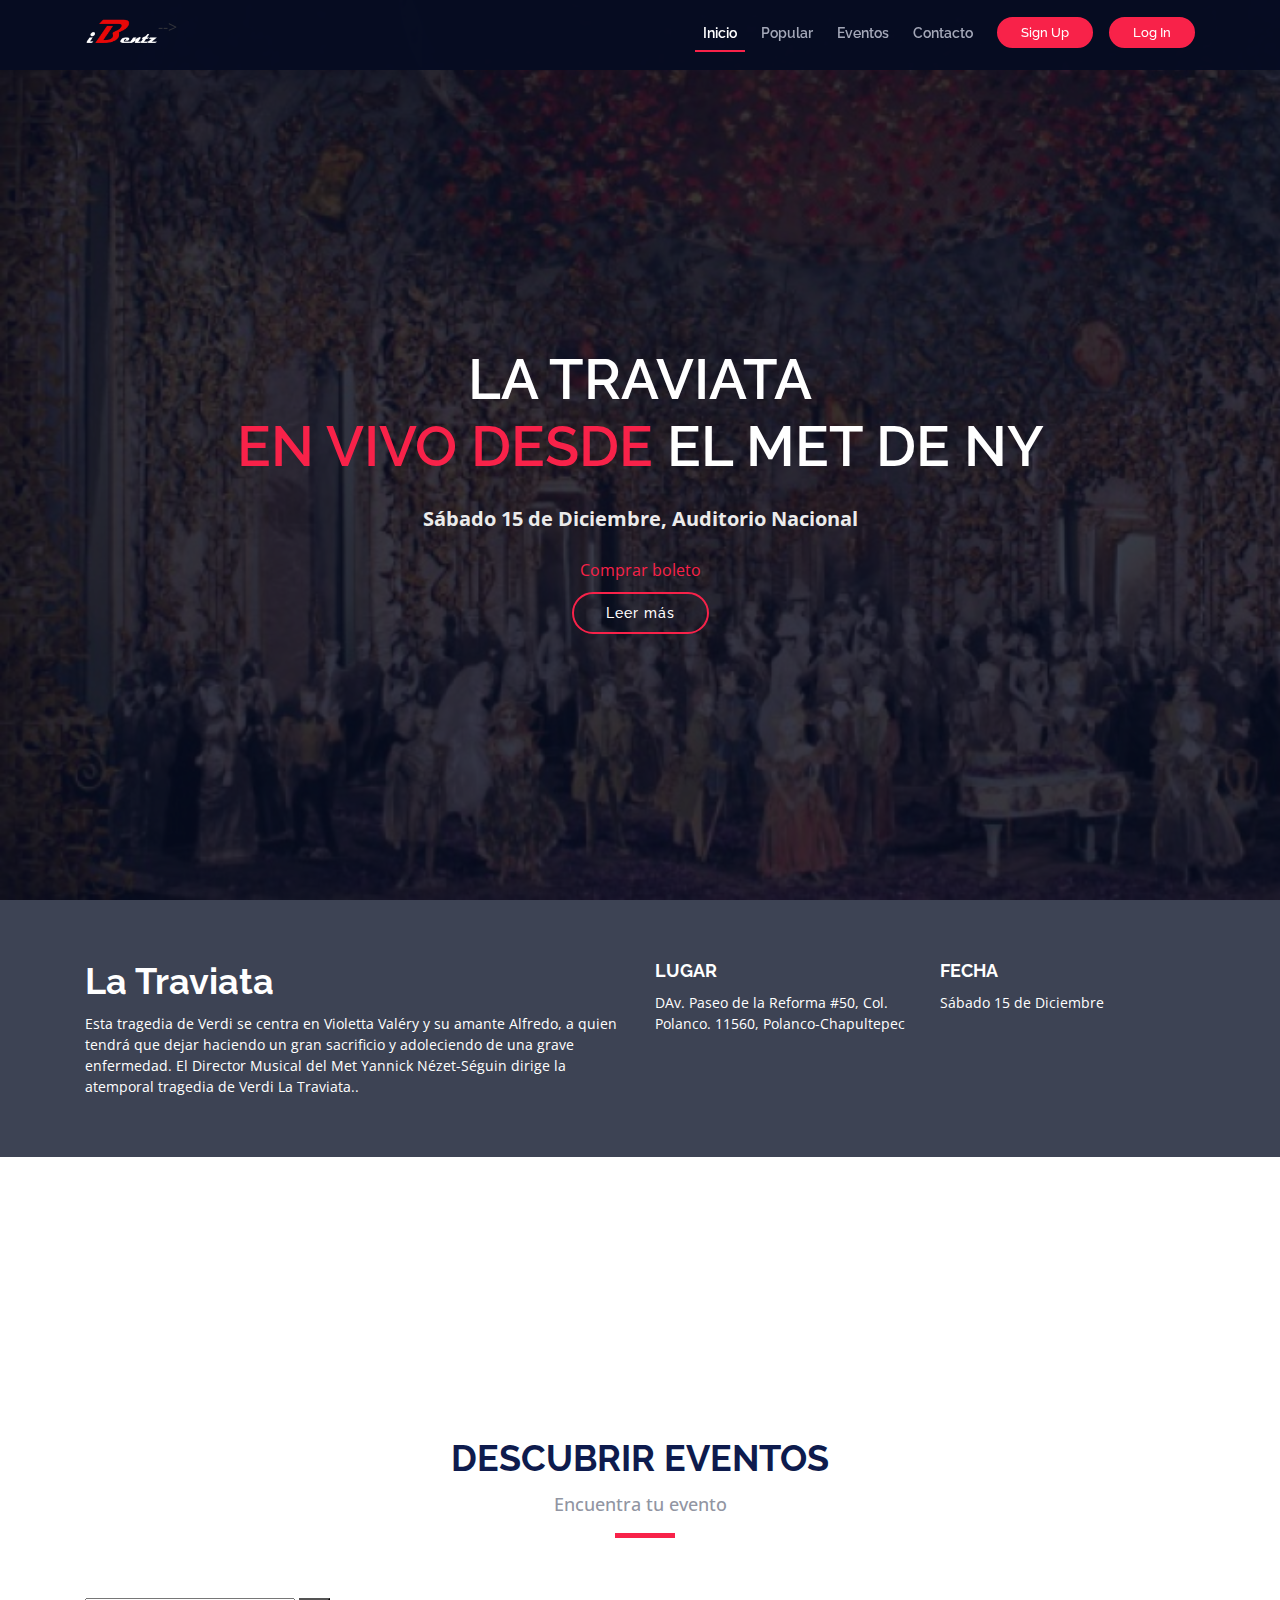
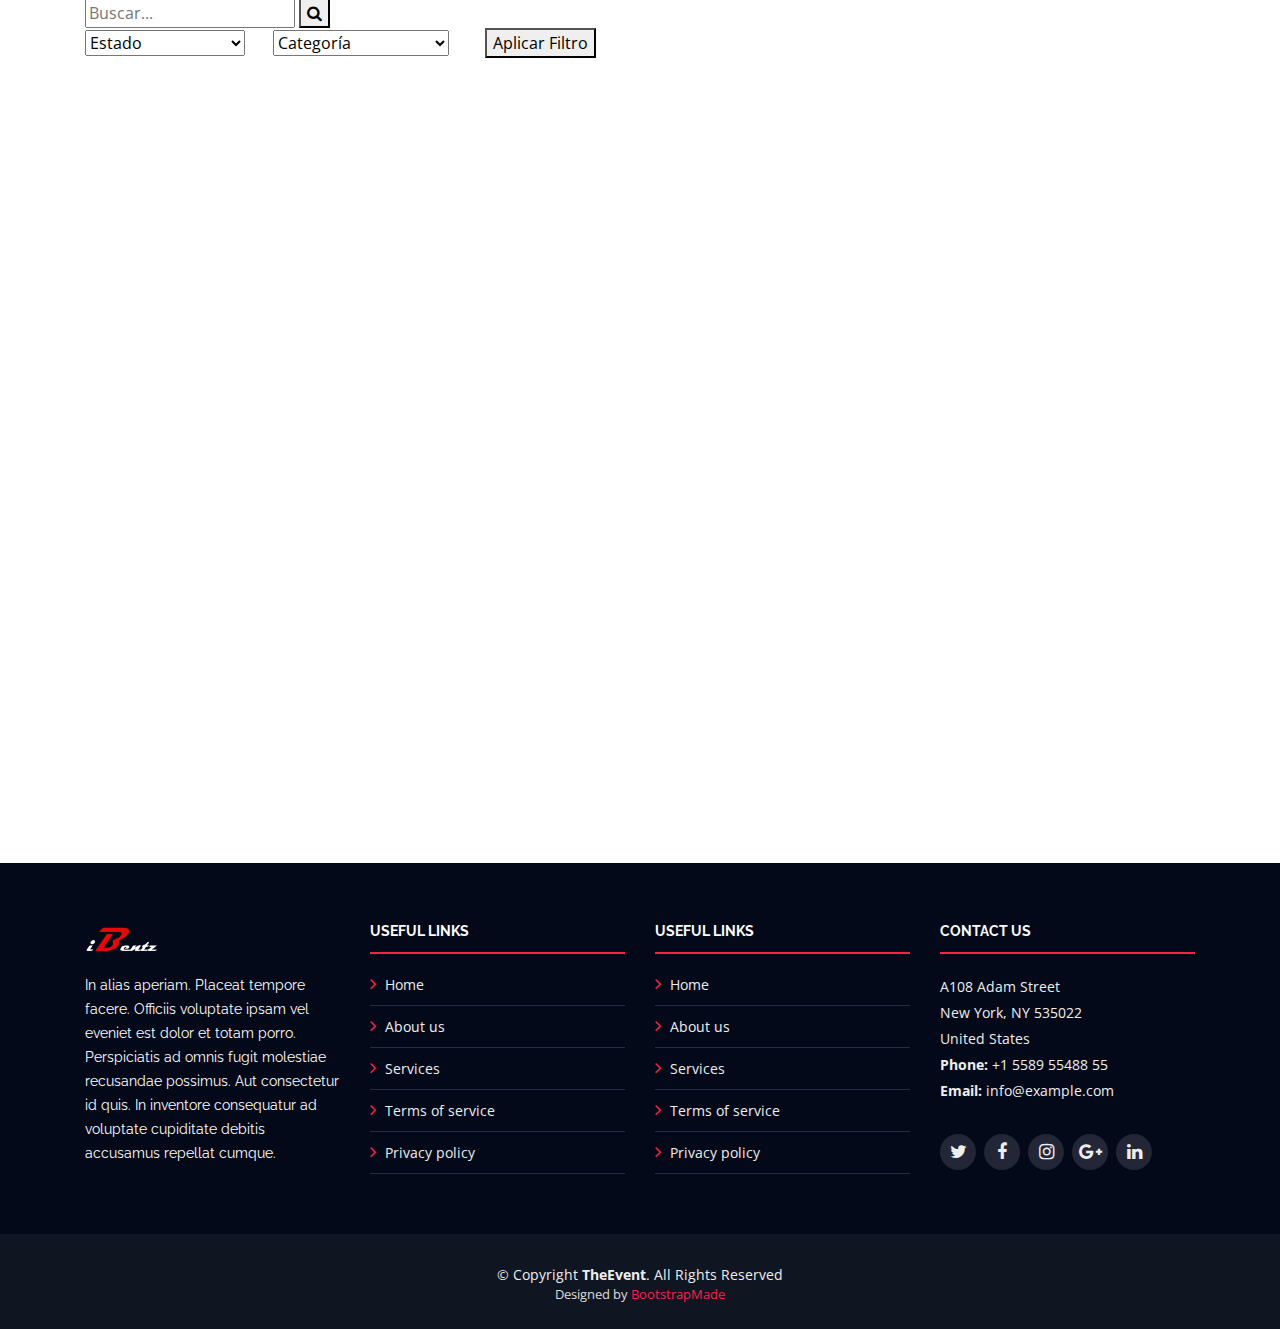
==== commit cd74777b: "Merge branch 'Feature_Busqueda' of github.com:RodoVerduzco/iBentz into Feature_busqueda" ====
--- a/FrontEnd/index.html
+++ b/FrontEnd/index.html
@@ -53,9 +53,10 @@
       <nav id="nav-menu-container">
         <ul class="nav-menu">
           <li class="menu-active"><a href="#intro">Inicio</a></li>
-          <li><a href="#speakers">Eventos</a></li>
+          
 
           <li><a href="#gallery">Popular</a></li>
+          <li><a href="#descubrir">Eventos</a></li>
           <li><a href="#contact">Contacto</a></li>
           <li class="buy-tickets"><a href="./signup.html">Sign Up</a></li>
           <li class="buy-tickets"><a href="./login.html">Log In</a></li>
@@ -114,305 +115,83 @@
         <div id="events-carousel" class="owl-carousel gallery-carousel"></div>
 
     </section>
-
-        <!--==========================
-          Speakers Section
-        ============================-->
-        <section id="speakers" class="wow fadeInUp">
-          <div class="container">
-            <div class="section-header">
-              <h2>Categorías</h2>
-              <p>Explora y encuentra tu evento</p>
-            </div>
-
-            <div class="row">
-              <div class="col-lg-4 col-md-6">
-                <div class="speaker">
-                  <img src="img/speakers/1.jpg" alt="Speaker 1" class="img-fluid">
-                  <div class="details">
-                    <h3><a href="speaker-details.html">Deporte</a></h3>
-
-                    <div class="social">
-                      <a href=""><i class="fa fa-twitter"></i></a>
-                      <a href=""><i class="fa fa-facebook"></i></a>
-                      <a href=""><i class="fa fa-google-plus"></i></a>
-                      <a href=""><i class="fa fa-linkedin"></i></a>
-                    </div>
-                  </div>
-                </div>
-              </div>
-              <div class="col-lg-4 col-md-6">
-                <div class="speaker">
-                  <img src="img/speakers/2.jpg" alt="Speaker 2" class="img-fluid">
-                  <div class="details">
-                    <h3><a href="speaker-details.html">Música</a></h3>
-
-                    <div class="social">
-                      <a href=""><i class="fa fa-twitter"></i></a>
-                      <a href=""><i class="fa fa-facebook"></i></a>
-                      <a href=""><i class="fa fa-google-plus"></i></a>
-                      <a href=""><i class="fa fa-linkedin"></i></a>
-                    </div>
-                  </div>
-                </div>
-              </div>
-              <div class="col-lg-4 col-md-6">
-                <div class="speaker">
-                  <img src="img/speakers/3.jpg" alt="Speaker 3" class="img-fluid">
-                  <div class="details">
-                    <h3><a href="speaker-details.html">Arte</a></h3>
-
-                    <div class="social">
-                      <a href=""><i class="fa fa-twitter"></i></a>
-                      <a href=""><i class="fa fa-facebook"></i></a>
-                      <a href=""><i class="fa fa-google-plus"></i></a>
-                      <a href=""><i class="fa fa-linkedin"></i></a>
-                    </div>
-                  </div>
-                </div>
-              </div>
-              <div class="col-lg-4 col-md-6">
-                <div class="speaker">
-                  <img src="img/speakers/4.jpg" alt="Speaker 4" class="img-fluid">
-                  <div class="details">
-                    <h3><a href="speaker-details.html">Cine</a></h3>
-
-                    <div class="social">
-                      <a href=""><i class="fa fa-twitter"></i></a>
-                      <a href=""><i class="fa fa-facebook"></i></a>
-                      <a href=""><i class="fa fa-google-plus"></i></a>
-                      <a href=""><i class="fa fa-linkedin"></i></a>
-                    </div>
-                  </div>
-                </div>
-              </div>
-              <div class="col-lg-4 col-md-6">
-                <div class="speaker">
-                  <img src="img/speakers/5.jpg" alt="Speaker 5" class="img-fluid">
-                  <div class="details">
-                    <h3><a href="speaker-details.html">Literatura</a></h3>
-
-                    <div class="social">
-                      <a href=""><i class="fa fa-twitter"></i></a>
-                      <a href=""><i class="fa fa-facebook"></i></a>
-                      <a href=""><i class="fa fa-google-plus"></i></a>
-                      <a href=""><i class="fa fa-linkedin"></i></a>
-                    </div>
-                  </div>
-                </div>
-              </div>
-              <div class="col-lg-4 col-md-6">
-                <div class="speaker">
-                  <img src="img/speakers/6.jpg" alt="Speaker 6" class="img-fluid">
-                  <div class="details">
-                    <h3 onclick="goto_event()">Teatro</h3>
-
-                    <div class="social">
-                      <a href=""><i class="fa fa-twitter"></i></a>
-                      <a href=""><i class="fa fa-facebook"></i></a>
-                      <a href=""><i class="fa fa-google-plus"></i></a>
-                      <a href=""><i class="fa fa-linkedin"></i></a>
-                    </div>
-                  </div>
-                </div>
-              </div>
-            </div>
-          </div>
-
+<!------------EMPIEZA-------->
+<section id="descubrir">
+	<div class="container">
+		<div class="section-header">
+            <h2>Descubrir Eventos</h2>
+            <p>Encuentra tu evento</p>
+        </div>
+    	<div>
+    		<input type="text" placeholder="Buscar..." name="search" id="search">
+    		<button type="submit" id="background_process_test" onclick="search();"><i class="fa fa-search"></i></button>
+      	</div>
+      	<div>
+  			<select id="loc">
+  				<option selected disabled hidden >Estado</option>
+  				<option value="0">Todos los estados</option>
+  		    	<option value="AGS">Aguascalientes</option>
+  		  		<option value="BCN">Baja Calfornia</option>
+  		  		<option value="BCS">Baja California Sur</option>
+  		  		<option value="CAM">Campeche</option>
+  		  		<option value="CHP">Chiapas</option>
+  		  		<option value="CHI">Chihuahua</option>
+  		  		<option value="DIF">Ciudad de México</option>
+  		  		<option value="COA">Coahuila</option>
+  		  		<option value="COL">Colima</option>
+  		  		<option value="DUR">Durango</option>
+  		  		<option value="GTO">Guanajuato</option>
+  		  		<option value="GRO">Guerrero</option>
+  		  		<option value="HGO">Hidalgo</option>
+  		  		<option value="JAL">Jalisco</option>
+  		  		<option value="MEX">México</option>
+  		  		<option value="MIC">Michoacán</option>
+  		  		<option value="MOR">Morelos</option>
+  		  		<option value="NAY">Nayarit</option>
+  		  		<option value="NLE">Nuevo León</option>
+  		  		<option value="OAX">Oaxaca</option>
+  		  		<option value="PUE">Puebla</option>
+  		  		<option value="QRO">Querétaro</option>
+  		  		<option value="ROO">Quintana Roo</option>
+  		  		<option value="SLP">San Luis Potosí</option>
+  		  		<option value="SIN">Sinaloa</option>
+  		  		<option value="SON">Sonora</option>
+  		  		<option value="TAB">Tabasco</option>
+  			  	<option value="TAM">Tamaulipas</option>
+  			  	<option value="TLX">Tlaxcala</option>
+  		  		<option value="VER">Veracruz</option>
+	  		  	<option value="YUC">Yucatán</option>
+  			  	<option value="ZAC">Zacatecas</option>
+  			</select>	
+  			&nbsp;
+  			&nbsp;
+  			&nbsp;
+	  		<select id='cat'>
+  				<option  selected disabled hidden >Categoría</option>
+      			<option value="">Todas las categorías</option>
+  				<option value="MUSICA">Música</option>
+  				<option value="DEPORTE">Deporte</option>
+	  			<option value="ARTE">Arte</option>
+  				<option value="CINE">Cine</option>
+  				<option value="LITERATURA">Literatura</option>
+  				<option value="TEATRO">Teatro</option>
+  			</select>
+  			&nbsp;
+  			&nbsp;
+  			&nbsp;
+  			&nbsp;
+		    <button type="submit" id="Filtro" onclick="filter();">Aplicar Filtro</button>
+		</div>
+	</div>
+	<br>
+
+  <div class="i-am-centered">
+    <div id="resultados" class="row">
+
+        </div>
+      </div>
         </section>
-    <!--==========================
-      Venue Section
-    ============================-->
-    <section id="venue" class="wow fadeInUp">
-
-      <div class="container-fluid">
-
-        <div class="section-header">
-          <h2>Event Venue</h2>
-          <p>Event venue location info and gallery</p>
-        </div>
-
-        <div class="row no-gutters">
-          <div class="col-lg-6 venue-map">
-            <iframe src="https://www.google.com/maps/embed?pb=!1m14!1m8!1m3!1d12097.433213460943!2d-74.0062269!3d40.7101282!3m2!1i1024!2i768!4f13.1!3m3!1m2!1s0x0%3A0xb89d1fe6bc499443!2sDowntown+Conference+Center!5e0!3m2!1smk!2sbg!4v1539943755621" frameborder="0" style="border:0" allowfullscreen></iframe>
-          </div>
-
-          <div class="col-lg-6 venue-info">
-            <div class="row justify-content-center">
-              <div class="col-11 col-lg-8">
-                <h3>Downtown Conference Center, New York</h3>
-                <p>Iste nobis eum sapiente sunt enim dolores labore accusantium autem. Cumque beatae ipsam. Est quae sit qui voluptatem corporis velit. Qui maxime accusamus possimus. Consequatur sequi et ea suscipit enim nesciunt quia velit.</p>
-              </div>
-            </div>
-          </div>
-        </div>
-
-      </div>
-
-      <div class="container-fluid venue-gallery-container">
-        <div class="row no-gutters">
-
-          <div class="col-lg-3 col-md-4">
-            <div class="venue-gallery">
-              <a href="img/venue-gallery/1.jpg" class="venobox" data-gall="venue-gallery">
-                <img src="img/venue-gallery/1.jpg" alt="" class="img-fluid">
-              </a>
-            </div>
-          </div>
-
-          <div class="col-lg-3 col-md-4">
-            <div class="venue-gallery">
-              <a href="img/venue-gallery/2.jpg" class="venobox" data-gall="venue-gallery">
-                <img src="img/venue-gallery/2.jpg" alt="" class="img-fluid">
-              </a>
-            </div>
-          </div>
-
-          <div class="col-lg-3 col-md-4">
-            <div class="venue-gallery">
-              <a href="img/venue-gallery/3.jpg" class="venobox" data-gall="venue-gallery">
-                <img src="img/venue-gallery/3.jpg" alt="" class="img-fluid">
-              </a>
-            </div>
-          </div>
-
-          <div class="col-lg-3 col-md-4">
-            <div class="venue-gallery">
-              <a href="img/venue-gallery/4.jpg" class="venobox" data-gall="venue-gallery">
-                <img src="img/venue-gallery/4.jpg" alt="" class="img-fluid">
-              </a>
-            </div>
-          </div>
-
-          <div class="col-lg-3 col-md-4">
-            <div class="venue-gallery">
-              <a href="img/venue-gallery/5.jpg" class="venobox" data-gall="venue-gallery">
-                <img src="img/venue-gallery/5.jpg" alt="" class="img-fluid">
-              </a>
-            </div>
-          </div>
-
-          <div class="col-lg-3 col-md-4">
-            <div class="venue-gallery">
-              <a href="img/venue-gallery/6.jpg" class="venobox" data-gall="venue-gallery">
-                <img src="img/venue-gallery/6.jpg" alt="" class="img-fluid">
-              </a>
-            </div>
-          </div>
-
-          <div class="col-lg-3 col-md-4">
-            <div class="venue-gallery">
-              <a href="img/venue-gallery/7.jpg" class="venobox" data-gall="venue-gallery">
-                <img src="img/venue-gallery/7.jpg" alt="" class="img-fluid">
-              </a>
-            </div>
-          </div>
-
-          <div class="col-lg-3 col-md-4">
-            <div class="venue-gallery">
-              <a href="img/venue-gallery/8.jpg" class="venobox" data-gall="venue-gallery">
-                <img src="img/venue-gallery/8.jpg" alt="" class="img-fluid">
-              </a>
-            </div>
-          </div>
-
-        </div>
-      </div>
-
-    </section>
-
-
-
-    <!--==========================
-      Sponsors Section
-    ============================-->
-    <section id="sponsors" class="section-with-bg wow fadeInUp">
-
-      <div class="container">
-        <div class="section-header">
-          <h2>Colaboradores</h2>
-        </div>
-
-        <div class="row no-gutters sponsors-wrap clearfix">
-
-          <div class="col-lg-3 col-md-4 col-xs-6">
-            <div class="sponsor-logo">
-              <img src="img/sponsors/1.png" class="img-fluid" alt="">
-            </div>
-          </div>
-
-          <div class="col-lg-3 col-md-4 col-xs-6">
-            <div class="sponsor-logo">
-              <img src="img/sponsors/2.png" class="img-fluid" alt="">
-            </div>
-          </div>
-
-          <div class="col-lg-3 col-md-4 col-xs-6">
-            <div class="sponsor-logo">
-              <img src="img/sponsors/3.png" class="img-fluid" alt="">
-            </div>
-          </div>
-
-          <div class="col-lg-3 col-md-4 col-xs-6">
-            <div class="sponsor-logo">
-              <img src="img/sponsors/4.png" class="img-fluid" alt="">
-            </div>
-          </div>
-
-          <div class="col-lg-3 col-md-4 col-xs-6">
-            <div class="sponsor-logo">
-              <img src="img/sponsors/5.png" class="img-fluid" alt="">
-            </div>
-          </div>
-
-          <div class="col-lg-3 col-md-4 col-xs-6">
-            <div class="sponsor-logo">
-              <img src="img/sponsors/6.png" class="img-fluid" alt="">
-            </div>
-          </div>
-
-          <div class="col-lg-3 col-md-4 col-xs-6">
-            <div class="sponsor-logo">
-              <img src="img/sponsors/7.png" class="img-fluid" alt="">
-            </div>
-          </div>
-
-          <div class="col-lg-3 col-md-4 col-xs-6">
-            <div class="sponsor-logo">
-              <img src="img/sponsors/8.png" class="img-fluid" alt="">
-            </div>
-          </div>
-
-        </div>
-
-      </div>
-
-    </section>
-
-
-    <!--==========================
-      Subscribe Section
-    ============================-->
-    <section id="subscribe">
-      <div class="container wow fadeInUp">
-        <div class="section-header">
-          <h2>Newsletter</h2>
-          <p>Rerum numquam illum recusandae quia mollitia consequatur.</p>
-        </div>
-
-        <form method="POST" action="#">
-          <div class="form-row justify-content-center">
-            <div class="col-auto">
-              <input type="text" class="form-control" placeholder="Enter your Email">
-            </div>
-            <div class="col-auto">
-              <button type="submit">Subscribe</button>
-            </div>
-          </div>
-        </form>
-
-      </div>
-    </section>
+  
 
 
     <!--==========================
@@ -563,6 +342,7 @@
 
   <a href="#" class="back-to-top"><i class="fa fa-angle-up"></i></a>
 
+  <script src="js/global-variables.js"></script>
   <!-- JavaScript Libraries -->
   <script src="lib/jquery/jquery.min.js"></script>
   <script src="lib/jquery/jquery-migrate.min.js"></script>
@@ -579,6 +359,7 @@
 
   <!-- Template Main Javascript File -->
   <script src="js/main.js"></script>
+  <script src="js/discover.js"></script>
 </body>
 
 </html>
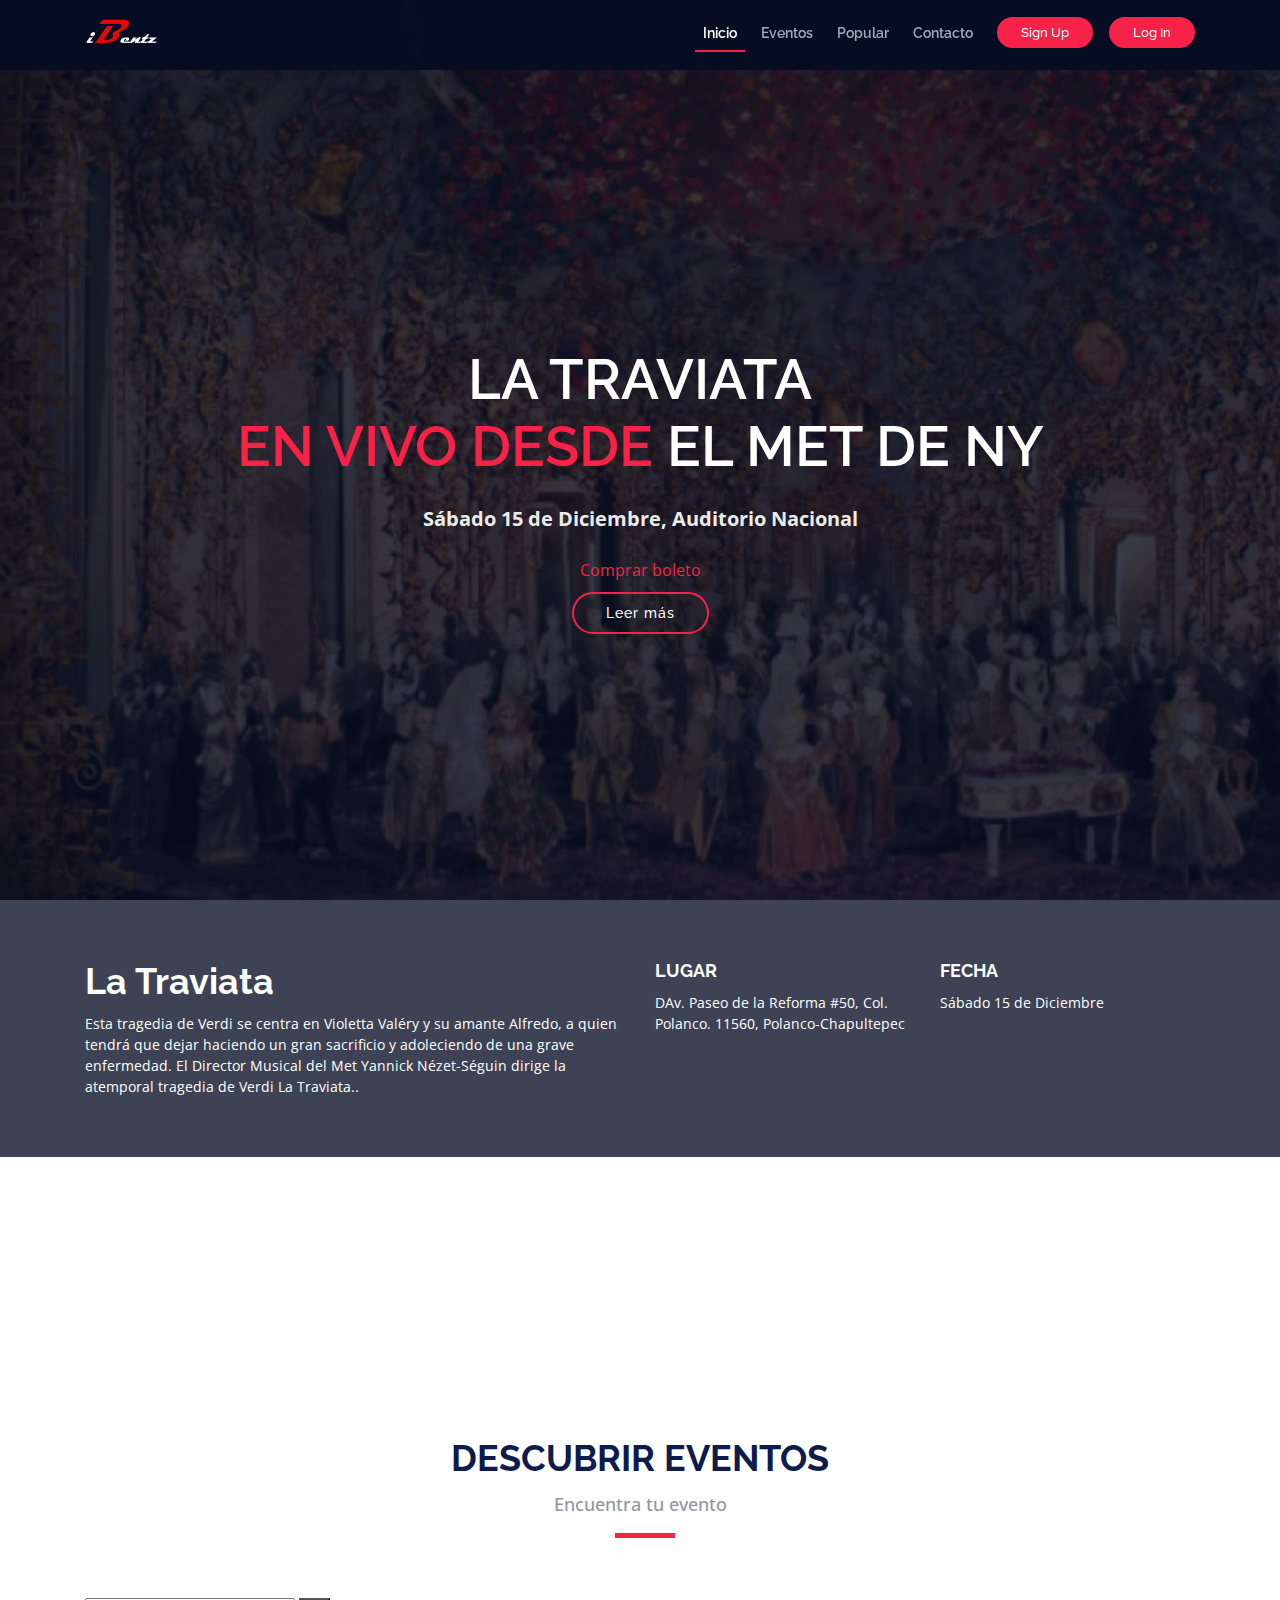
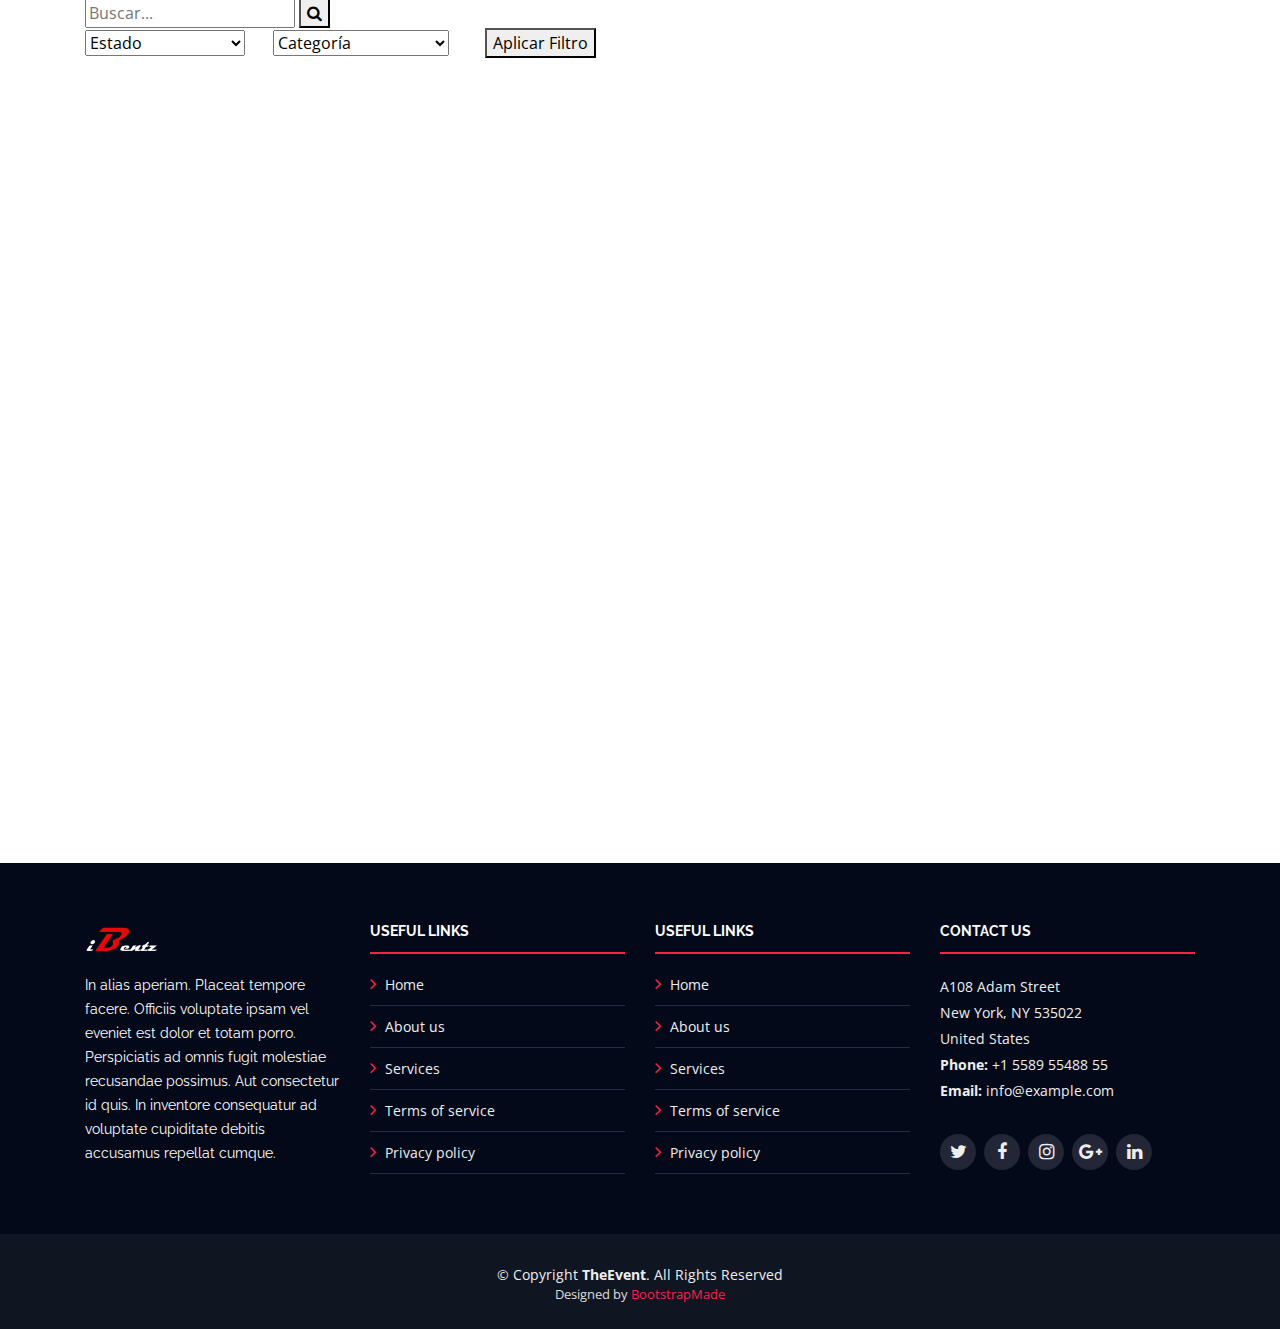
==== commit c8f0105e: "localstorage complete" ====
--- a/FrontEnd/index.html
+++ b/FrontEnd/index.html
@@ -43,25 +43,21 @@
   <header id="header" class="header-scrolled">
     <div class="container">
       <div id="headerShit"></div>
-     <!----> <div id="logo" class="pull-left">
-        <!-- Uncomment below if you prefer to use a text logo -->
-        <!-- <h1><a href="#main">C<span>o</span>nf</a></h1>-->
-        <!-- <a href="#intro" class="scrollto"><img src="img/logo.png" width="20%" height="auto" alt="100%" title=""></a> -->
+     <div id="logo" class="pull-left">
         <a href="index.html" class="scrollto"><img src="img/logo.png" width="auto" height="auto" alt="100%" title=""></a>
       </div>
 
       <nav id="nav-menu-container">
-        <ul class="nav-menu">
-          <li class="menu-active"><a href="#intro">Inicio</a></li>
-          
-
-          <li><a href="#gallery">Popular</a></li>
-          <li><a href="#descubrir">Eventos</a></li>
-          <li><a href="#contact">Contacto</a></li>
-          <li class="buy-tickets"><a href="./signup.html">Sign Up</a></li>
-          <li class="buy-tickets"><a href="./login.html">Log In</a></li>
-        </ul>
-      </nav>--><!-- #nav-menu-container -->
+				<ul id="nav-menu" class="nav-menu">
+					<li class="menu-active"><a href="index.html#intro">Inicio</a></li>
+					<li><a href="index.html#speakers">Eventos</a></li>
+
+					<li><a href="index.html#gallery">Popular</a></li>
+					<li><a href="index.html#contact">Contacto</a></li>
+					<li id="signup-btn" class="buy-tickets"><a href="signup.html">Sign Up</a></li>
+					<li id="login-btn" class="buy-tickets"><a href="login.html">Log In</a></li>
+				</ul>
+			</nav>
     </div>
   </header><!-- #header -->
 
@@ -115,7 +111,7 @@
         <div id="events-carousel" class="owl-carousel gallery-carousel"></div>
 
     </section>
-<!------------EMPIEZA-------->
+<!-- ----------EMPIEZA-------->
 <section id="descubrir">
 	<div class="container">
 		<div class="section-header">
@@ -162,7 +158,7 @@
   		  		<option value="VER">Veracruz</option>
 	  		  	<option value="YUC">Yucatán</option>
   			  	<option value="ZAC">Zacatecas</option>
-  			</select>	
+  			</select>
   			&nbsp;
   			&nbsp;
   			&nbsp;
@@ -191,7 +187,7 @@
         </div>
       </div>
         </section>
-  
+
 
 
     <!--==========================
@@ -342,7 +338,6 @@
 
   <a href="#" class="back-to-top"><i class="fa fa-angle-up"></i></a>
 
-  <script src="js/global-variables.js"></script>
   <!-- JavaScript Libraries -->
   <script src="lib/jquery/jquery.min.js"></script>
   <script src="lib/jquery/jquery-migrate.min.js"></script>
@@ -355,6 +350,7 @@
   <script src="lib/owlcarousel/owl.carousel.min.js"></script>
 
   <!-- Contact Form JavaScript File -->
+  <script src="js/global-variables.js"></script>
   <script src="contactform/contactform.js"></script>
 
   <!-- Template Main Javascript File -->
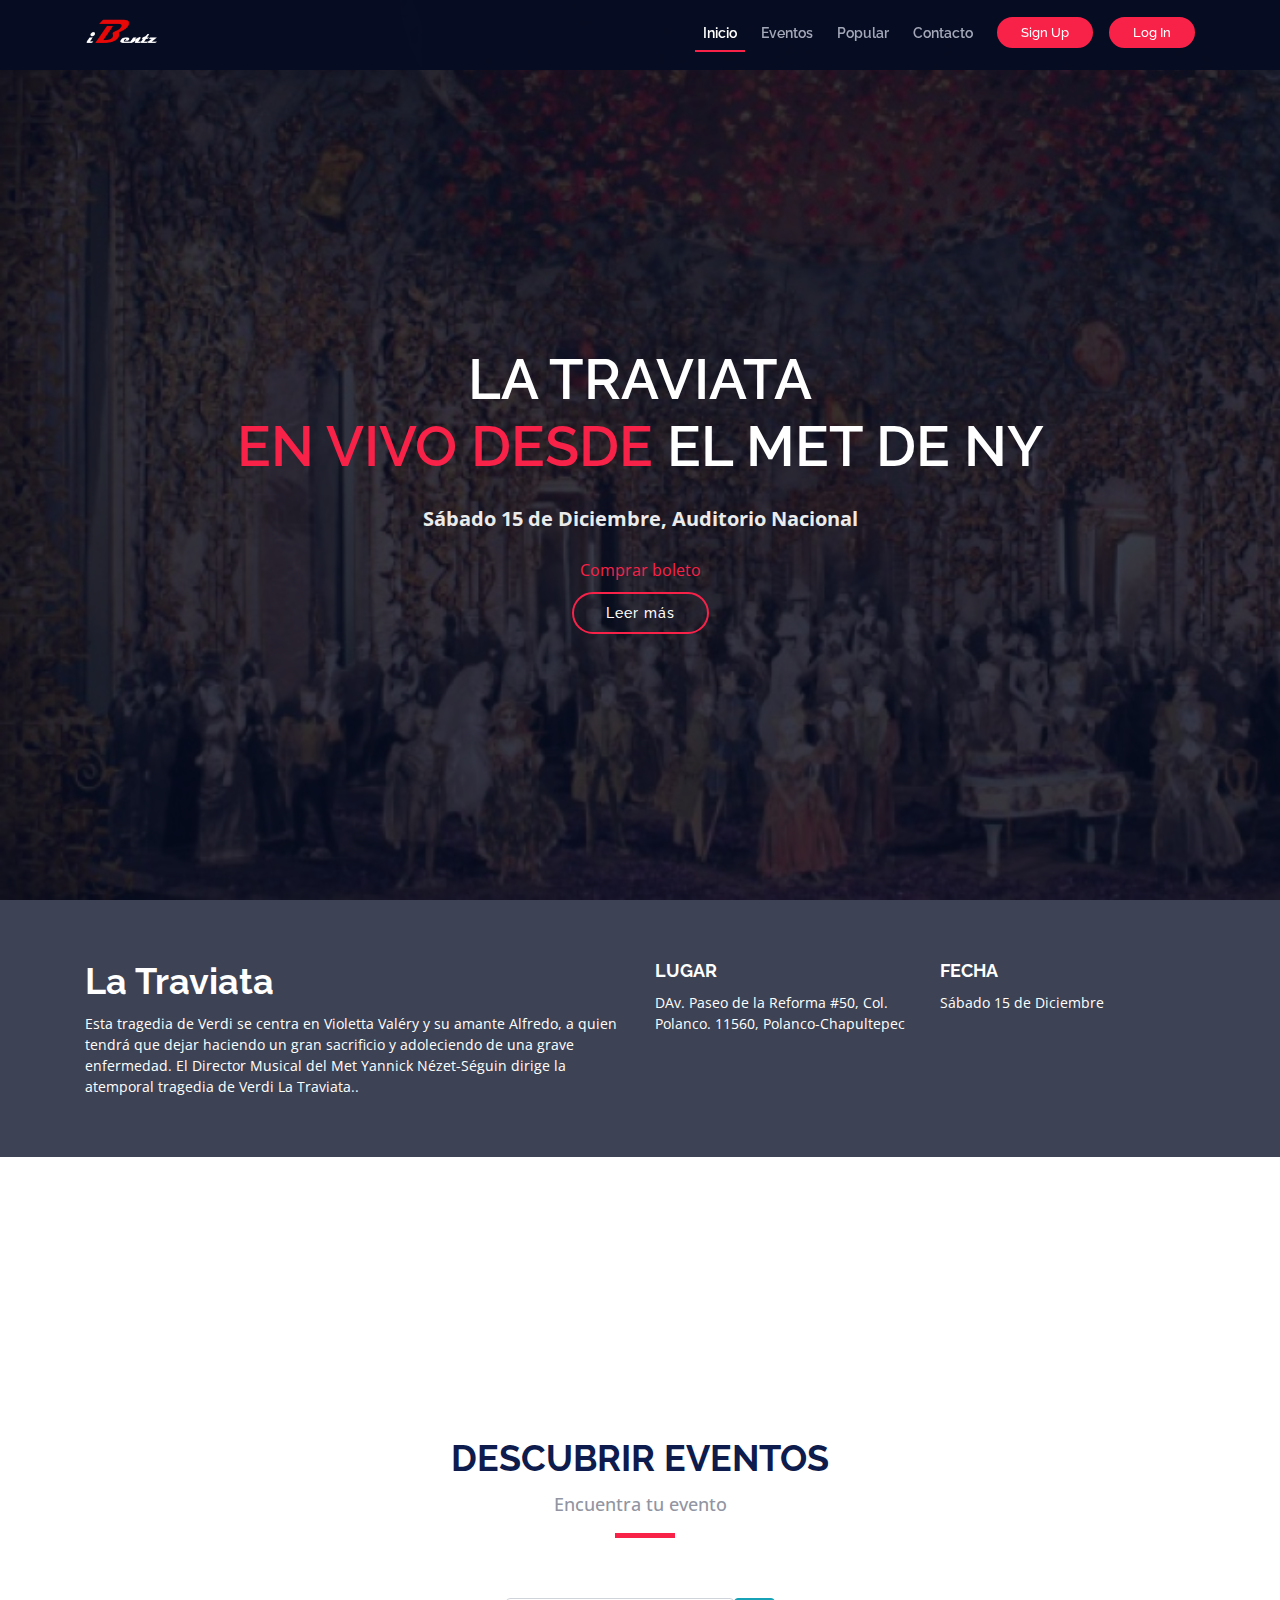
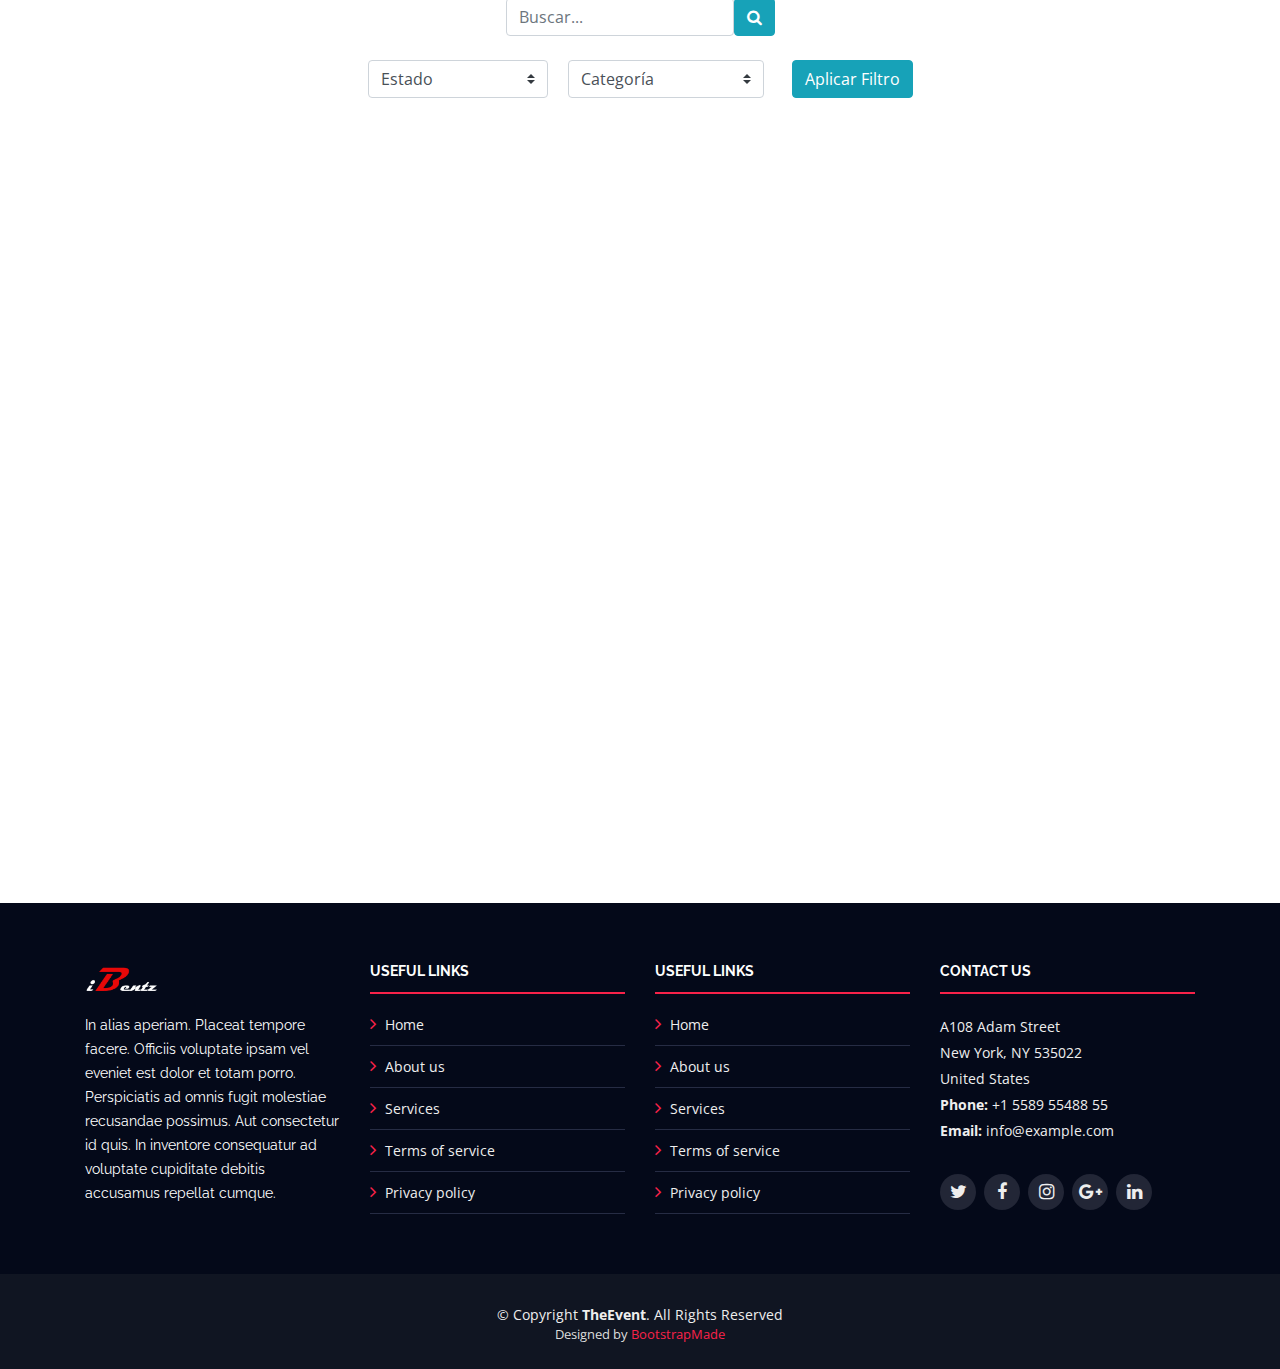
==== commit 960a2cb5: "added  class in filter" ====
--- a/FrontEnd/index.html
+++ b/FrontEnd/index.html
@@ -118,65 +118,75 @@
             <h2>Descubrir Eventos</h2>
             <p>Encuentra tu evento</p>
         </div>
-    	<div>
-    		<input type="text" placeholder="Buscar..." name="search" id="search">
-    		<button type="submit" id="background_process_test" onclick="search();"><i class="fa fa-search"></i></button>
-      	</div>
-      	<div>
-  			<select id="loc">
-  				<option selected disabled hidden >Estado</option>
-  				<option value="0">Todos los estados</option>
-  		    	<option value="AGS">Aguascalientes</option>
-  		  		<option value="BCN">Baja Calfornia</option>
-  		  		<option value="BCS">Baja California Sur</option>
-  		  		<option value="CAM">Campeche</option>
-  		  		<option value="CHP">Chiapas</option>
-  		  		<option value="CHI">Chihuahua</option>
-  		  		<option value="DIF">Ciudad de México</option>
-  		  		<option value="COA">Coahuila</option>
-  		  		<option value="COL">Colima</option>
-  		  		<option value="DUR">Durango</option>
-  		  		<option value="GTO">Guanajuato</option>
-  		  		<option value="GRO">Guerrero</option>
-  		  		<option value="HGO">Hidalgo</option>
-  		  		<option value="JAL">Jalisco</option>
-  		  		<option value="MEX">México</option>
-  		  		<option value="MIC">Michoacán</option>
-  		  		<option value="MOR">Morelos</option>
-  		  		<option value="NAY">Nayarit</option>
-  		  		<option value="NLE">Nuevo León</option>
-  		  		<option value="OAX">Oaxaca</option>
-  		  		<option value="PUE">Puebla</option>
-  		  		<option value="QRO">Querétaro</option>
-  		  		<option value="ROO">Quintana Roo</option>
-  		  		<option value="SLP">San Luis Potosí</option>
-  		  		<option value="SIN">Sinaloa</option>
-  		  		<option value="SON">Sonora</option>
-  		  		<option value="TAB">Tabasco</option>
-  			  	<option value="TAM">Tamaulipas</option>
-  			  	<option value="TLX">Tlaxcala</option>
-  		  		<option value="VER">Veracruz</option>
-	  		  	<option value="YUC">Yucatán</option>
-  			  	<option value="ZAC">Zacatecas</option>
-  			</select>
-  			&nbsp;
-  			&nbsp;
-  			&nbsp;
-	  		<select id='cat'>
-  				<option  selected disabled hidden >Categoría</option>
-      			<option value="">Todas las categorías</option>
-  				<option value="MUSICA">Música</option>
-  				<option value="DEPORTE">Deporte</option>
-	  			<option value="ARTE">Arte</option>
-  				<option value="CINE">Cine</option>
-  				<option value="LITERATURA">Literatura</option>
-  				<option value="TEATRO">Teatro</option>
-  			</select>
-  			&nbsp;
-  			&nbsp;
-  			&nbsp;
-  			&nbsp;
-		    <button type="submit" id="Filtro" onclick="filter();">Aplicar Filtro</button>
+        <div class="row justify-content-md-center">
+    	<div class="col-s-5">
+    		<input class="form-control" type="text" placeholder="Buscar..." name="search" id="search">
+      </div>
+      <div class="col-s-2">
+        <button type="submit" id="background_process_test"  class="btn btn-info" onclick="search();"><i class="fa fa-search"></i></button>
+      </div>
+      </div>
+      </br>
+      	<div class="row justify-content-md-center">
+        <div class="col-s-5">
+          <select id="loc" class="custom-select">
+            <option selected disabled hidden >Estado</option>
+            <option value="0">Todos los estados</option>
+            <option value="AGS">Aguascalientes</option>
+            <option value="BCN">Baja Calfornia</option>
+            <option value="BCS">Baja California Sur</option>
+            <option value="CAM">Campeche</option>
+            <option value="CHP">Chiapas</option>
+            <option value="CHI">Chihuahua</option>
+            <option value="DIF">Ciudad de México</option>
+            <option value="COA">Coahuila</option>
+            <option value="COL">Colima</option>
+            <option value="DUR">Durango</option>
+            <option value="GTO">Guanajuato</option>
+            <option value="GRO">Guerrero</option>
+            <option value="HGO">Hidalgo</option>
+            <option value="JAL">Jalisco</option>
+            <option value="MEX">México</option>
+            <option value="MIC">Michoacán</option>
+            <option value="MOR">Morelos</option>
+            <option value="NAY">Nayarit</option>
+            <option value="NLE">Nuevo León</option>
+            <option value="OAX">Oaxaca</option>
+            <option value="PUE">Puebla</option>
+            <option value="QRO">Querétaro</option>
+            <option value="ROO">Quintana Roo</option>
+            <option value="SLP">San Luis Potosí</option>
+            <option value="SIN">Sinaloa</option>
+            <option value="SON">Sonora</option>
+            <option value="TAB">Tabasco</option>
+            <option value="TAM">Tamaulipas</option>
+            <option value="TLX">Tlaxcala</option>
+            <option value="VER">Veracruz</option>
+            <option value="YUC">Yucatán</option>
+            <option value="ZAC">Zacatecas</option>
+          </select>
+        </div>
+  			&nbsp;
+  			&nbsp;
+  			&nbsp;
+        <div class="col-s-5">
+          <select id='cat' class="custom-select">
+            <option  selected disabled hidden >Categoría</option>
+            <option value="">Todas las categorías</option>
+            <option value="MUSICA">Música</option>
+            <option value="DEPORTE">Deporte</option>
+            <option value="ARTE">Arte</option>
+            <option value="CINE">Cine</option>
+            <option value="LITERATURA">Literatura</option>
+            <option value="TEATRO">Teatro</option>
+          </select>
+        </div>
+  			&nbsp;
+  			&nbsp;
+  			&nbsp;
+  			&nbsp;
+		    <button type="submit" class="btn btn-info" id="Filtro" onclick="filter();">Aplicar Filtro</button>
+      </div>
 		</div>
 	</div>
 	<br>
